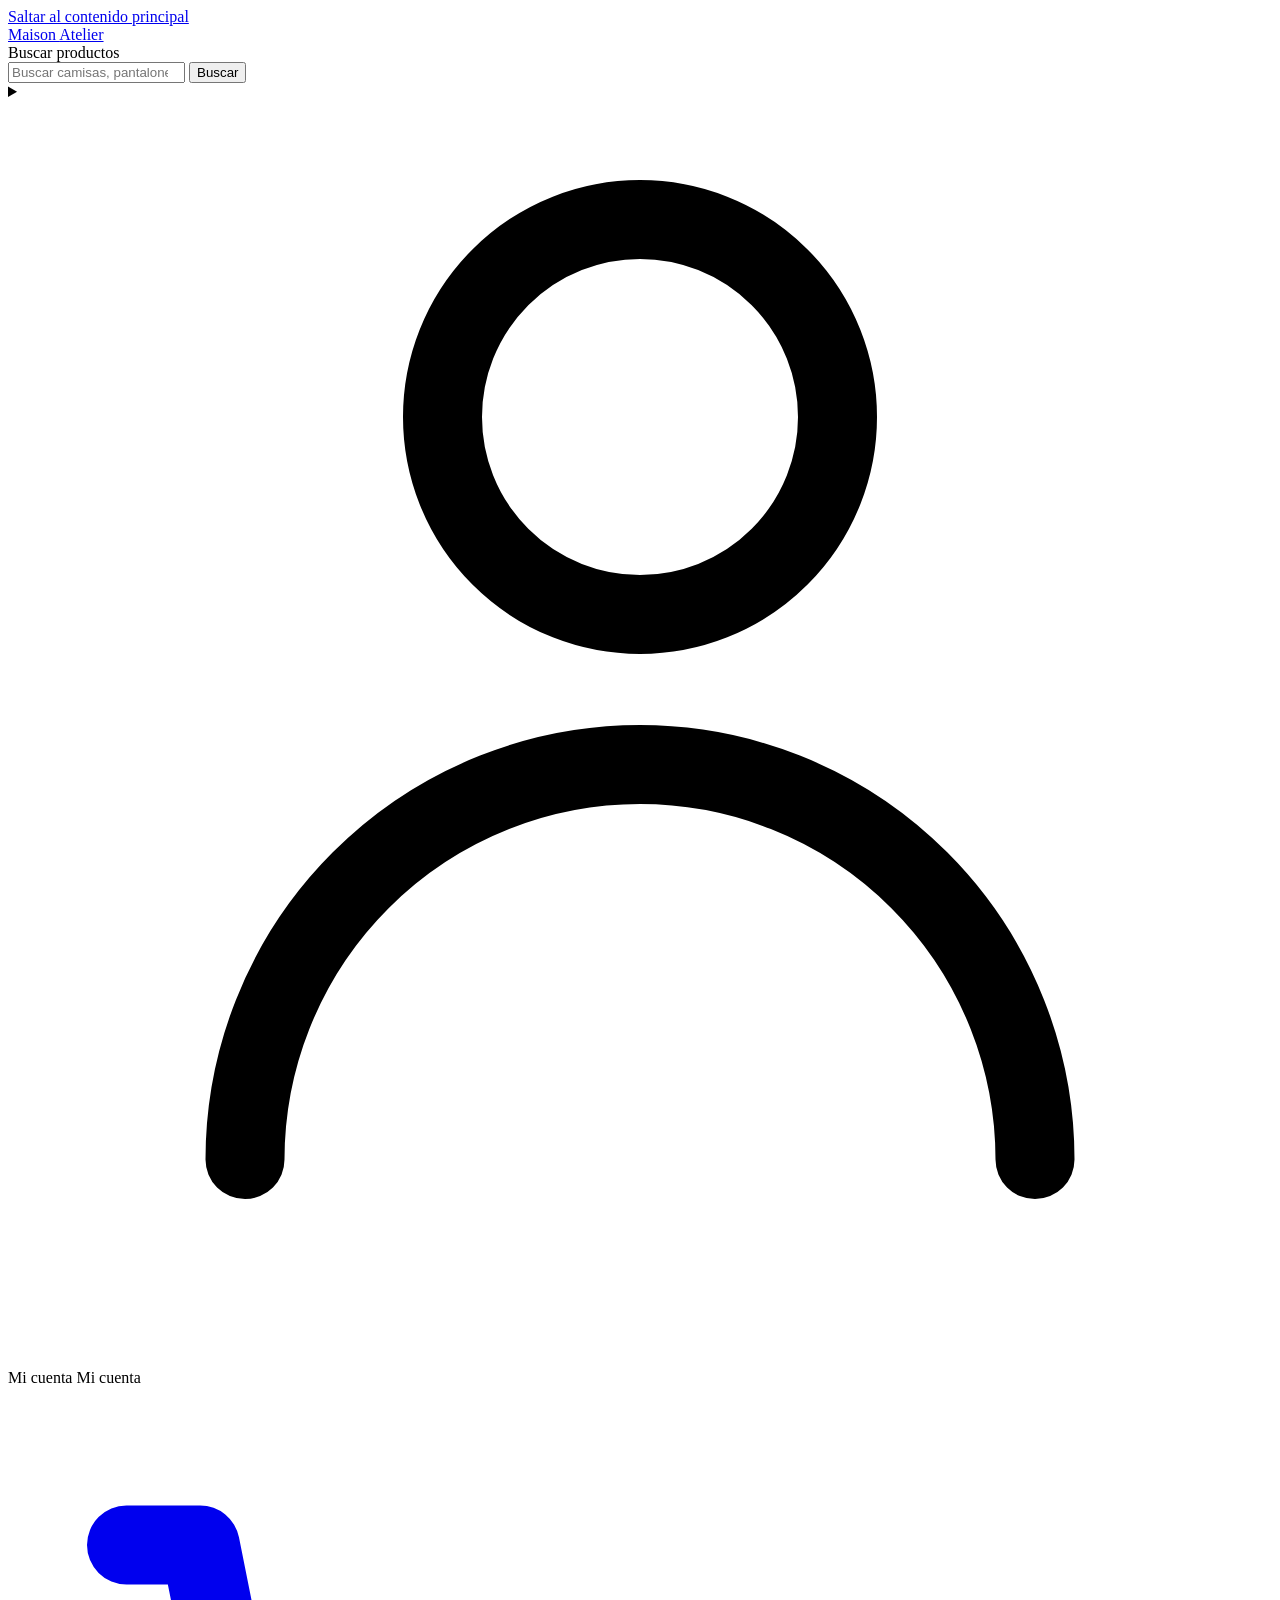
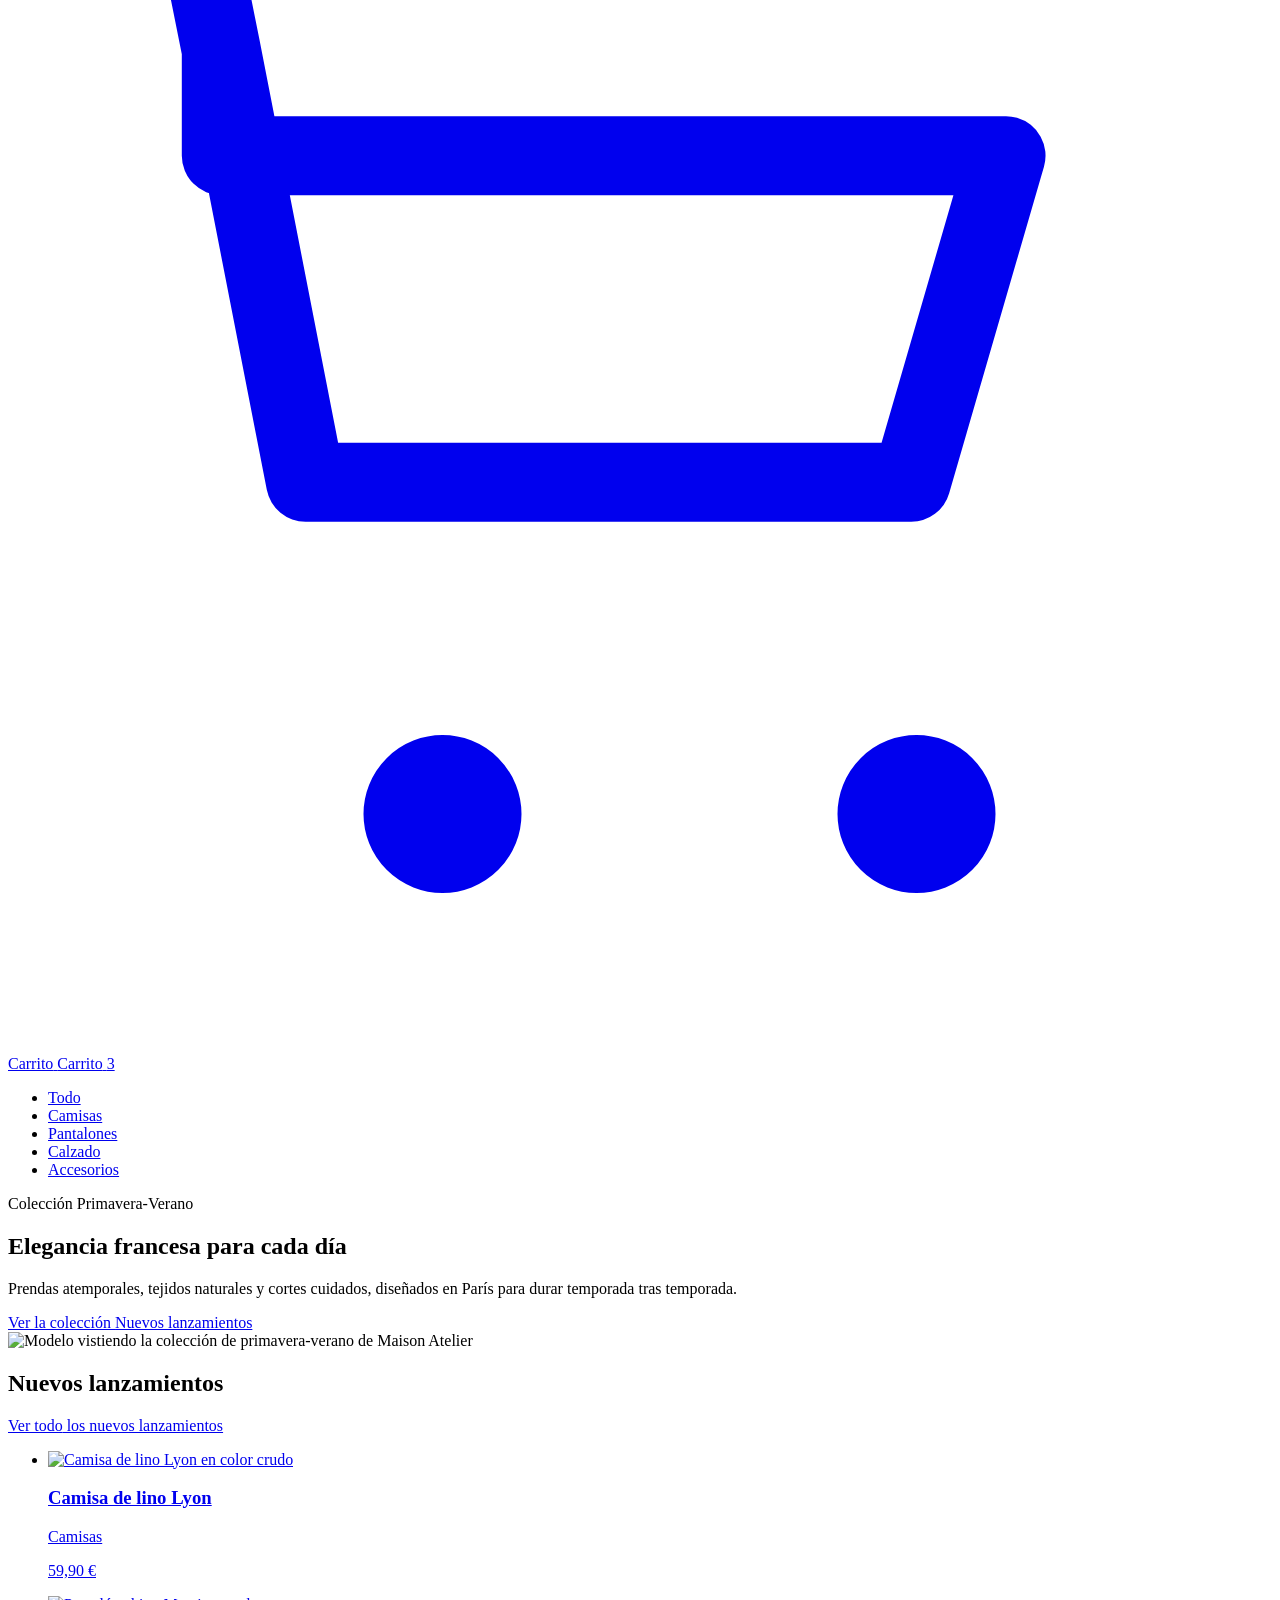
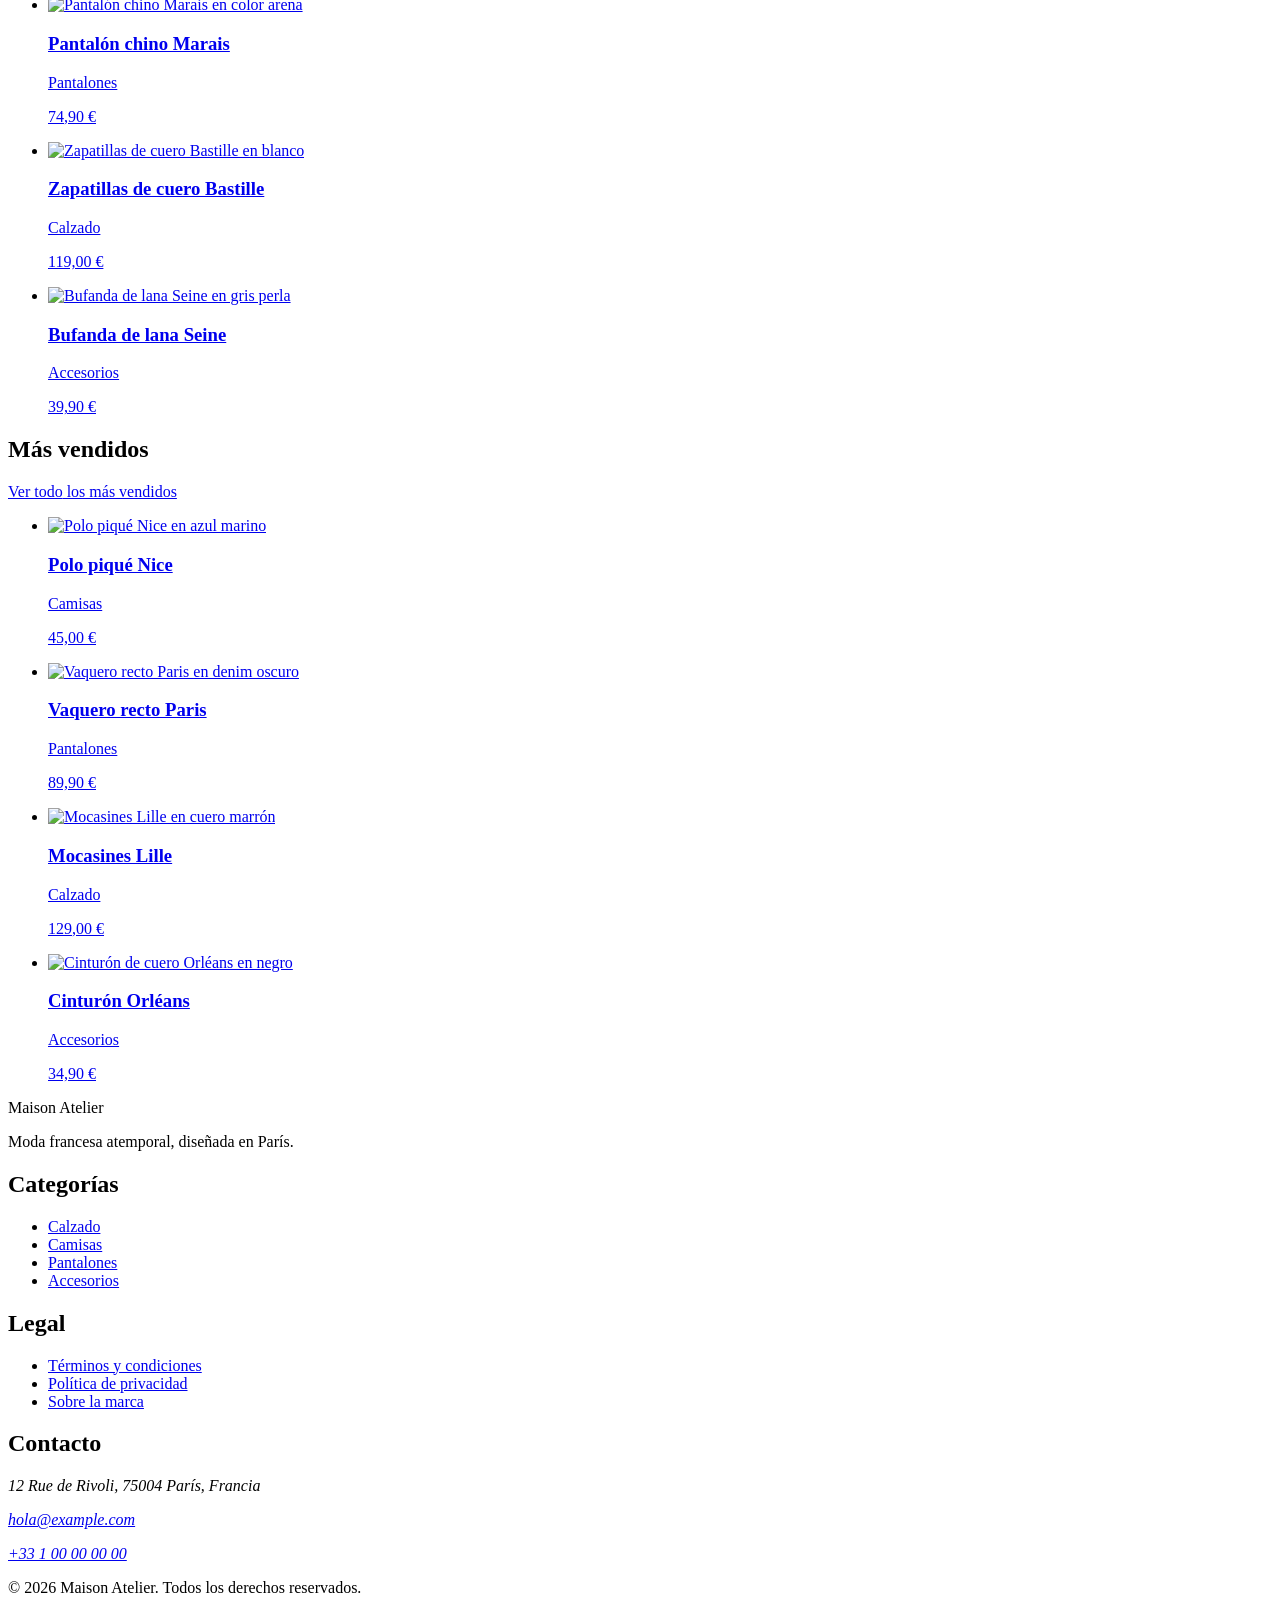
==== index.html @ b7acdce3 "Crear primera versión de la tienda online con ayuda del agente" ====
<!DOCTYPE html>
<html lang="es">
<head>
  <meta charset="UTF-8">
  <meta name="viewport" content="width=device-width, initial-scale=1">
  <title>Maison Atelier | Moda francesa online: camisas, pantalones, calzado y accesorios</title>
  <meta name="description" content="Descubre la nueva colección de Maison Atelier, moda francesa atemporal. Camisas, pantalones, calzado y accesorios con envío a toda Europa.">
  <meta name="theme-color" content="#1c1917">
  <link rel="canonical" href="https://www.example.com/">

  <meta property="og:type" content="website">
  <meta property="og:site_name" content="Maison Atelier">
  <meta property="og:title" content="Maison Atelier | Moda francesa online">
  <meta property="og:description" content="Nueva colección de moda francesa atemporal. Camisas, pantalones, calzado y accesorios.">
  <meta property="og:url" content="https://www.example.com/">
  <meta property="og:image" content="https://picsum.photos/seed/maison-hero/1200/630">
  <meta name="twitter:card" content="summary_large_image">

  <script src="https://cdn.jsdelivr.net/npm/@tailwindcss/browser@4"></script>
  <link rel="stylesheet" href="styles.css">

  <script type="application/ld+json">
  {
    "@context": "https://schema.org",
    "@graph": [
      {
        "@type": "Organization",
        "@id": "https://www.example.com/#organization",
        "name": "Maison Atelier",
        "url": "https://www.example.com/",
        "logo": "https://www.example.com/logo.png",
        "address": { "@type": "PostalAddress", "addressLocality": "París", "addressCountry": "FR" },
        "contactPoint": { "@type": "ContactPoint", "contactType": "customer service", "email": "hola@example.com", "availableLanguage": ["es", "fr", "en"] }
      },
      {
        "@type": "WebSite",
        "@id": "https://www.example.com/#website",
        "url": "https://www.example.com/",
        "name": "Maison Atelier",
        "inLanguage": "es",
        "publisher": { "@id": "https://www.example.com/#organization" },
        "potentialAction": {
          "@type": "SearchAction",
          "target": "https://www.example.com/catalogo.html?q={search_term_string}",
          "query-input": "required name=search_term_string"
        }
      },
      {
        "@type": "ItemList",
        "name": "Nuevos lanzamientos",
        "itemListElement": [
          { "@type": "ListItem", "position": 1, "url": "https://www.example.com/producto.html", "name": "Camisa de lino Lyon" },
          { "@type": "ListItem", "position": 2, "url": "https://www.example.com/producto.html", "name": "Pantalón chino Marais" },
          { "@type": "ListItem", "position": 3, "url": "https://www.example.com/producto.html", "name": "Zapatillas de cuero Bastille" },
          { "@type": "ListItem", "position": 4, "url": "https://www.example.com/producto.html", "name": "Bufanda de lana Seine" }
        ]
      }
    ]
  }
  </script>
</head>

<body class="bg-stone-50 text-stone-900 antialiased">
  <a href="#contenido" class="sr-only focus:not-sr-only focus:fixed focus:left-4 focus:top-4 focus:z-50 focus:rounded-md focus:bg-stone-900 focus:px-4 focus:py-2 focus:text-white">
    Saltar al contenido principal
  </a>

  <!-- Navbar (reutilizable en todas las vistas) -->
  <header class="sticky top-0 z-40 border-b border-stone-200 bg-white/95 backdrop-blur">
    <div class="mx-auto flex max-w-7xl flex-wrap items-center gap-x-4 gap-y-3 px-4 py-3 sm:px-6 lg:px-8">
      <a href="index.html" class="text-xl font-semibold tracking-tight focus-visible:outline-2 focus-visible:outline-offset-4 focus-visible:outline-stone-900" aria-label="Maison Atelier, ir al inicio">
        Maison <span class="font-light">Atelier</span>
      </a>

      <form action="catalogo.html" method="get" role="search" class="order-last w-full md:order-none md:mx-6 md:flex-1">
        <label for="buscar" class="sr-only">Buscar productos</label>
        <div class="flex items-center rounded-full border border-stone-300 bg-white focus-within:border-stone-900 focus-within:ring-2 focus-within:ring-stone-900/20">
          <input id="buscar" name="q" type="search" placeholder="Buscar camisas, pantalones, calzado…" autocomplete="off"
            class="w-full rounded-full bg-transparent px-4 py-2 text-sm placeholder:text-stone-500 focus:outline-none">
          <button type="submit" class="mr-1 rounded-full bg-stone-900 px-4 py-1.5 text-sm font-medium text-white hover:bg-stone-700 focus-visible:outline-2 focus-visible:outline-offset-2 focus-visible:outline-stone-900">
            Buscar
          </button>
        </div>
      </form>

      <nav aria-label="Cuenta y carrito" class="ml-auto flex items-center gap-2 md:ml-0">
        <details class="relative">
          <summary class="flex min-h-11 cursor-pointer list-none items-center gap-2 rounded-md px-3 text-sm font-medium hover:bg-stone-100 focus-visible:outline-2 focus-visible:outline-stone-900 [&::-webkit-details-marker]:hidden">
            <svg aria-hidden="true" class="size-5" fill="none" stroke="currentColor" stroke-width="1.5" viewBox="0 0 24 24"><path stroke-linecap="round" stroke-linejoin="round" d="M15.75 6a3.75 3.75 0 1 1-7.5 0 3.75 3.75 0 0 1 7.5 0ZM4.5 20.1a7.5 7.5 0 0 1 15 0"/></svg>
            <span class="hidden sm:inline">Mi cuenta</span>
            <span class="sr-only sm:hidden">Mi cuenta</span>
          </summary>
          <ul class="absolute right-0 mt-2 w-48 rounded-md border border-stone-200 bg-white py-1 shadow-lg">
            <li><a href="#" class="block px-4 py-2 text-sm hover:bg-stone-100">Iniciar sesión</a></li>
            <li><a href="#" class="block px-4 py-2 text-sm hover:bg-stone-100">Crear cuenta</a></li>
            <li><a href="#" class="block px-4 py-2 text-sm hover:bg-stone-100">Mis pedidos</a></li>
          </ul>
        </details>

        <a href="carrito.html" class="relative flex min-h-11 items-center gap-2 rounded-md px-3 text-sm font-medium hover:bg-stone-100 focus-visible:outline-2 focus-visible:outline-stone-900">
          <svg aria-hidden="true" class="size-5" fill="none" stroke="currentColor" stroke-width="1.5" viewBox="0 0 24 24"><path stroke-linecap="round" stroke-linejoin="round" d="M2.25 3h1.4l.4 2m0 0 1.6 8.2h11.5l1.8-6.2H4.05ZM9 19.5a.75.75 0 1 1-1.5 0 .75.75 0 0 1 1.5 0Zm9 0a.75.75 0 1 1-1.5 0 .75.75 0 0 1 1.5 0Z"/></svg>
          <span class="hidden sm:inline">Carrito</span>
          <span class="sr-only sm:hidden">Carrito</span>
          <span class="rounded-full bg-stone-900 px-2 py-0.5 text-xs text-white" aria-label="3 productos en el carrito">3</span>
        </a>
      </nav>
    </div>

    <nav aria-label="Categorías principales" class="border-t border-stone-100">
      <ul class="mx-auto flex max-w-7xl gap-1 overflow-x-auto px-4 text-sm sm:px-6 lg:px-8">
        <li><a href="catalogo.html" class="inline-flex min-h-11 items-center whitespace-nowrap px-3 hover:text-stone-600 focus-visible:outline-2 focus-visible:outline-stone-900">Todo</a></li>
        <li><a href="catalogo.html?categoria=camisas" class="inline-flex min-h-11 items-center whitespace-nowrap px-3 hover:text-stone-600 focus-visible:outline-2 focus-visible:outline-stone-900">Camisas</a></li>
        <li><a href="catalogo.html?categoria=pantalones" class="inline-flex min-h-11 items-center whitespace-nowrap px-3 hover:text-stone-600 focus-visible:outline-2 focus-visible:outline-stone-900">Pantalones</a></li>
        <li><a href="catalogo.html?categoria=calzado" class="inline-flex min-h-11 items-center whitespace-nowrap px-3 hover:text-stone-600 focus-visible:outline-2 focus-visible:outline-stone-900">Calzado</a></li>
        <li><a href="catalogo.html?categoria=accesorios" class="inline-flex min-h-11 items-center whitespace-nowrap px-3 hover:text-stone-600 focus-visible:outline-2 focus-visible:outline-stone-900">Accesorios</a></li>
      </ul>
    </nav>
  </header>

  <main id="contenido">
    <!-- Hero -->
    <section aria-labelledby="hero-titulo" class="bg-stone-900 text-white">
      <div class="mx-auto grid max-w-7xl items-center gap-8 px-4 py-12 sm:px-6 md:grid-cols-2 md:py-20 lg:px-8">
        <div>
          <p class="text-sm font-medium uppercase tracking-widest text-amber-300">Colección Primavera-Verano</p>
          <h1 id="hero-titulo" class="mt-3 text-4xl font-semibold leading-tight tracking-tight sm:text-5xl">
            Elegancia francesa para cada día
          </h1>
          <p class="mt-4 max-w-prose text-base text-stone-300 sm:text-lg">
            Prendas atemporales, tejidos naturales y cortes cuidados, diseñados en París para durar temporada tras temporada.
          </p>
          <div class="mt-8 flex flex-wrap gap-3">
            <a href="catalogo.html" class="inline-flex min-h-11 items-center rounded-full bg-white px-6 text-sm font-semibold text-stone-900 hover:bg-stone-200 focus-visible:outline-2 focus-visible:outline-offset-2 focus-visible:outline-white">
              Ver la colección
            </a>
            <a href="#nuevos" class="inline-flex min-h-11 items-center rounded-full border border-stone-500 px-6 text-sm font-semibold hover:bg-stone-800 focus-visible:outline-2 focus-visible:outline-offset-2 focus-visible:outline-white">
              Nuevos lanzamientos
            </a>
          </div>
        </div>
        <img src="https://picsum.photos/seed/maison-hero/800/600" width="800" height="600"
          alt="Modelo vistiendo la colección de primavera-verano de Maison Atelier"
          class="aspect-4/3 w-full rounded-2xl object-cover">
      </div>
    </section>

    <!-- Nuevos lanzamientos -->
    <section id="nuevos" aria-labelledby="nuevos-titulo" class="mx-auto max-w-7xl px-4 py-12 sm:px-6 lg:px-8">
      <div class="flex items-end justify-between gap-4">
        <h2 id="nuevos-titulo" class="text-2xl font-semibold tracking-tight sm:text-3xl">Nuevos lanzamientos</h2>
        <a href="catalogo.html" class="text-sm font-medium underline underline-offset-4 hover:text-stone-600">Ver todo<span class="sr-only"> los nuevos lanzamientos</span></a>
      </div>

      <ul class="mt-6 grid grid-cols-2 gap-4 sm:gap-6 lg:grid-cols-4">
        <li>
          <article class="group">
            <a href="producto.html" class="block rounded-lg focus-visible:outline-2 focus-visible:outline-offset-4 focus-visible:outline-stone-900">
              <img src="https://picsum.photos/seed/camisa-lyon/400/500" width="400" height="500" loading="lazy" alt="Camisa de lino Lyon en color crudo" class="aspect-4/5 w-full rounded-lg object-cover transition group-hover:opacity-90">
              <h3 class="mt-3 text-sm font-medium sm:text-base">Camisa de lino Lyon</h3>
              <p class="text-sm text-stone-600">Camisas</p>
              <p class="mt-1 font-semibold">59,90&nbsp;€</p>
            </a>
          </article>
        </li>
        <li>
          <article class="group">
            <a href="producto.html" class="block rounded-lg focus-visible:outline-2 focus-visible:outline-offset-4 focus-visible:outline-stone-900">
              <img src="https://picsum.photos/seed/chino-marais/400/500" width="400" height="500" loading="lazy" alt="Pantalón chino Marais en color arena" class="aspect-4/5 w-full rounded-lg object-cover transition group-hover:opacity-90">
              <h3 class="mt-3 text-sm font-medium sm:text-base">Pantalón chino Marais</h3>
              <p class="text-sm text-stone-600">Pantalones</p>
              <p class="mt-1 font-semibold">74,90&nbsp;€</p>
            </a>
          </article>
        </li>
        <li>
          <article class="group">
            <a href="producto.html" class="block rounded-lg focus-visible:outline-2 focus-visible:outline-offset-4 focus-visible:outline-stone-900">
              <img src="https://picsum.photos/seed/zapatilla-bastille/400/500" width="400" height="500" loading="lazy" alt="Zapatillas de cuero Bastille en blanco" class="aspect-4/5 w-full rounded-lg object-cover transition group-hover:opacity-90">
              <h3 class="mt-3 text-sm font-medium sm:text-base">Zapatillas de cuero Bastille</h3>
              <p class="text-sm text-stone-600">Calzado</p>
              <p class="mt-1 font-semibold">119,00&nbsp;€</p>
            </a>
          </article>
        </li>
        <li>
          <article class="group">
            <a href="producto.html" class="block rounded-lg focus-visible:outline-2 focus-visible:outline-offset-4 focus-visible:outline-stone-900">
              <img src="https://picsum.photos/seed/bufanda-seine/400/500" width="400" height="500" loading="lazy" alt="Bufanda de lana Seine en gris perla" class="aspect-4/5 w-full rounded-lg object-cover transition group-hover:opacity-90">
              <h3 class="mt-3 text-sm font-medium sm:text-base">Bufanda de lana Seine</h3>
              <p class="text-sm text-stone-600">Accesorios</p>
              <p class="mt-1 font-semibold">39,90&nbsp;€</p>
            </a>
          </article>
        </li>
      </ul>
    </section>

    <!-- Más vendidos -->
    <section aria-labelledby="vendidos-titulo" class="bg-white">
      <div class="mx-auto max-w-7xl px-4 py-12 sm:px-6 lg:px-8">
        <div class="flex items-end justify-between gap-4">
          <h2 id="vendidos-titulo" class="text-2xl font-semibold tracking-tight sm:text-3xl">Más vendidos</h2>
          <a href="catalogo.html" class="text-sm font-medium underline underline-offset-4 hover:text-stone-600">Ver todo<span class="sr-only"> los más vendidos</span></a>
        </div>

        <ul class="mt-6 grid grid-cols-2 gap-4 sm:gap-6 lg:grid-cols-4">
          <li>
            <article class="group">
              <a href="producto.html" class="block rounded-lg focus-visible:outline-2 focus-visible:outline-offset-4 focus-visible:outline-stone-900">
                <img src="https://picsum.photos/seed/polo-nice/400/500" width="400" height="500" loading="lazy" alt="Polo piqué Nice en azul marino" class="aspect-4/5 w-full rounded-lg object-cover transition group-hover:opacity-90">
                <h3 class="mt-3 text-sm font-medium sm:text-base">Polo piqué Nice</h3>
                <p class="text-sm text-stone-600">Camisas</p>
                <p class="mt-1 font-semibold">45,00&nbsp;€</p>
              </a>
            </article>
          </li>
          <li>
            <article class="group">
              <a href="producto.html" class="block rounded-lg focus-visible:outline-2 focus-visible:outline-offset-4 focus-visible:outline-stone-900">
                <img src="https://picsum.photos/seed/vaquero-paris/400/500" width="400" height="500" loading="lazy" alt="Vaquero recto Paris en denim oscuro" class="aspect-4/5 w-full rounded-lg object-cover transition group-hover:opacity-90">
                <h3 class="mt-3 text-sm font-medium sm:text-base">Vaquero recto Paris</h3>
                <p class="text-sm text-stone-600">Pantalones</p>
                <p class="mt-1 font-semibold">89,90&nbsp;€</p>
              </a>
            </article>
          </li>
          <li>
            <article class="group">
              <a href="producto.html" class="block rounded-lg focus-visible:outline-2 focus-visible:outline-offset-4 focus-visible:outline-stone-900">
                <img src="https://picsum.photos/seed/mocasin-lille/400/500" width="400" height="500" loading="lazy" alt="Mocasines Lille en cuero marrón" class="aspect-4/5 w-full rounded-lg object-cover transition group-hover:opacity-90">
                <h3 class="mt-3 text-sm font-medium sm:text-base">Mocasines Lille</h3>
                <p class="text-sm text-stone-600">Calzado</p>
                <p class="mt-1 font-semibold">129,00&nbsp;€</p>
              </a>
            </article>
          </li>
          <li>
            <article class="group">
              <a href="producto.html" class="block rounded-lg focus-visible:outline-2 focus-visible:outline-offset-4 focus-visible:outline-stone-900">
                <img src="https://picsum.photos/seed/cinturon-orleans/400/500" width="400" height="500" loading="lazy" alt="Cinturón de cuero Orléans en negro" class="aspect-4/5 w-full rounded-lg object-cover transition group-hover:opacity-90">
                <h3 class="mt-3 text-sm font-medium sm:text-base">Cinturón Orléans</h3>
                <p class="text-sm text-stone-600">Accesorios</p>
                <p class="mt-1 font-semibold">34,90&nbsp;€</p>
              </a>
            </article>
          </li>
        </ul>
      </div>
    </section>
  </main>

  <!-- Footer (reutilizable en todas las vistas) -->
  <footer class="bg-stone-900 text-stone-300">
    <div class="mx-auto grid max-w-7xl gap-8 px-4 py-12 sm:grid-cols-2 sm:px-6 lg:grid-cols-4 lg:px-8">
      <div>
        <p class="text-lg font-semibold text-white">Maison <span class="font-light">Atelier</span></p>
        <p class="mt-3 text-sm">Moda francesa atemporal, diseñada en París.</p>
      </div>

      <nav aria-labelledby="footer-categorias">
        <h2 id="footer-categorias" class="text-sm font-semibold uppercase tracking-wider text-white">Categorías</h2>
        <ul class="mt-3 space-y-1 text-sm">
          <li><a href="catalogo.html?categoria=calzado" class="inline-block py-1 hover:text-white hover:underline">Calzado</a></li>
          <li><a href="catalogo.html?categoria=camisas" class="inline-block py-1 hover:text-white hover:underline">Camisas</a></li>
          <li><a href="catalogo.html?categoria=pantalones" class="inline-block py-1 hover:text-white hover:underline">Pantalones</a></li>
          <li><a href="catalogo.html?categoria=accesorios" class="inline-block py-1 hover:text-white hover:underline">Accesorios</a></li>
        </ul>
      </nav>

      <nav aria-labelledby="footer-legal">
        <h2 id="footer-legal" class="text-sm font-semibold uppercase tracking-wider text-white">Legal</h2>
        <ul class="mt-3 space-y-1 text-sm">
          <li><a href="#" class="inline-block py-1 hover:text-white hover:underline">Términos y condiciones</a></li>
          <li><a href="#" class="inline-block py-1 hover:text-white hover:underline">Política de privacidad</a></li>
          <li><a href="#" class="inline-block py-1 hover:text-white hover:underline">Sobre la marca</a></li>
        </ul>
      </nav>

      <section aria-labelledby="footer-contacto">
        <h2 id="footer-contacto" class="text-sm font-semibold uppercase tracking-wider text-white">Contacto</h2>
        <address class="mt-3 space-y-1 text-sm not-italic">
          <p>12 Rue de Rivoli, 75004 París, Francia</p>
          <p><a href="mailto:hola@example.com" class="hover:text-white hover:underline">hola@example.com</a></p>
          <p><a href="tel:+33100000000" class="hover:text-white hover:underline">+33 1 00 00 00 00</a></p>
        </address>
      </section>
    </div>
    <div class="border-t border-stone-800 py-4 text-center text-xs">
      <p>&copy; 2026 Maison Atelier. Todos los derechos reservados.</p>
    </div>
  </footer>
</body>
</html>
---- styles.css ----
html { scroll-behavior: smooth; }

@media (prefers-reduced-motion: reduce) {
  html { scroll-behavior: auto; }
  * { transition: none !important; }
}
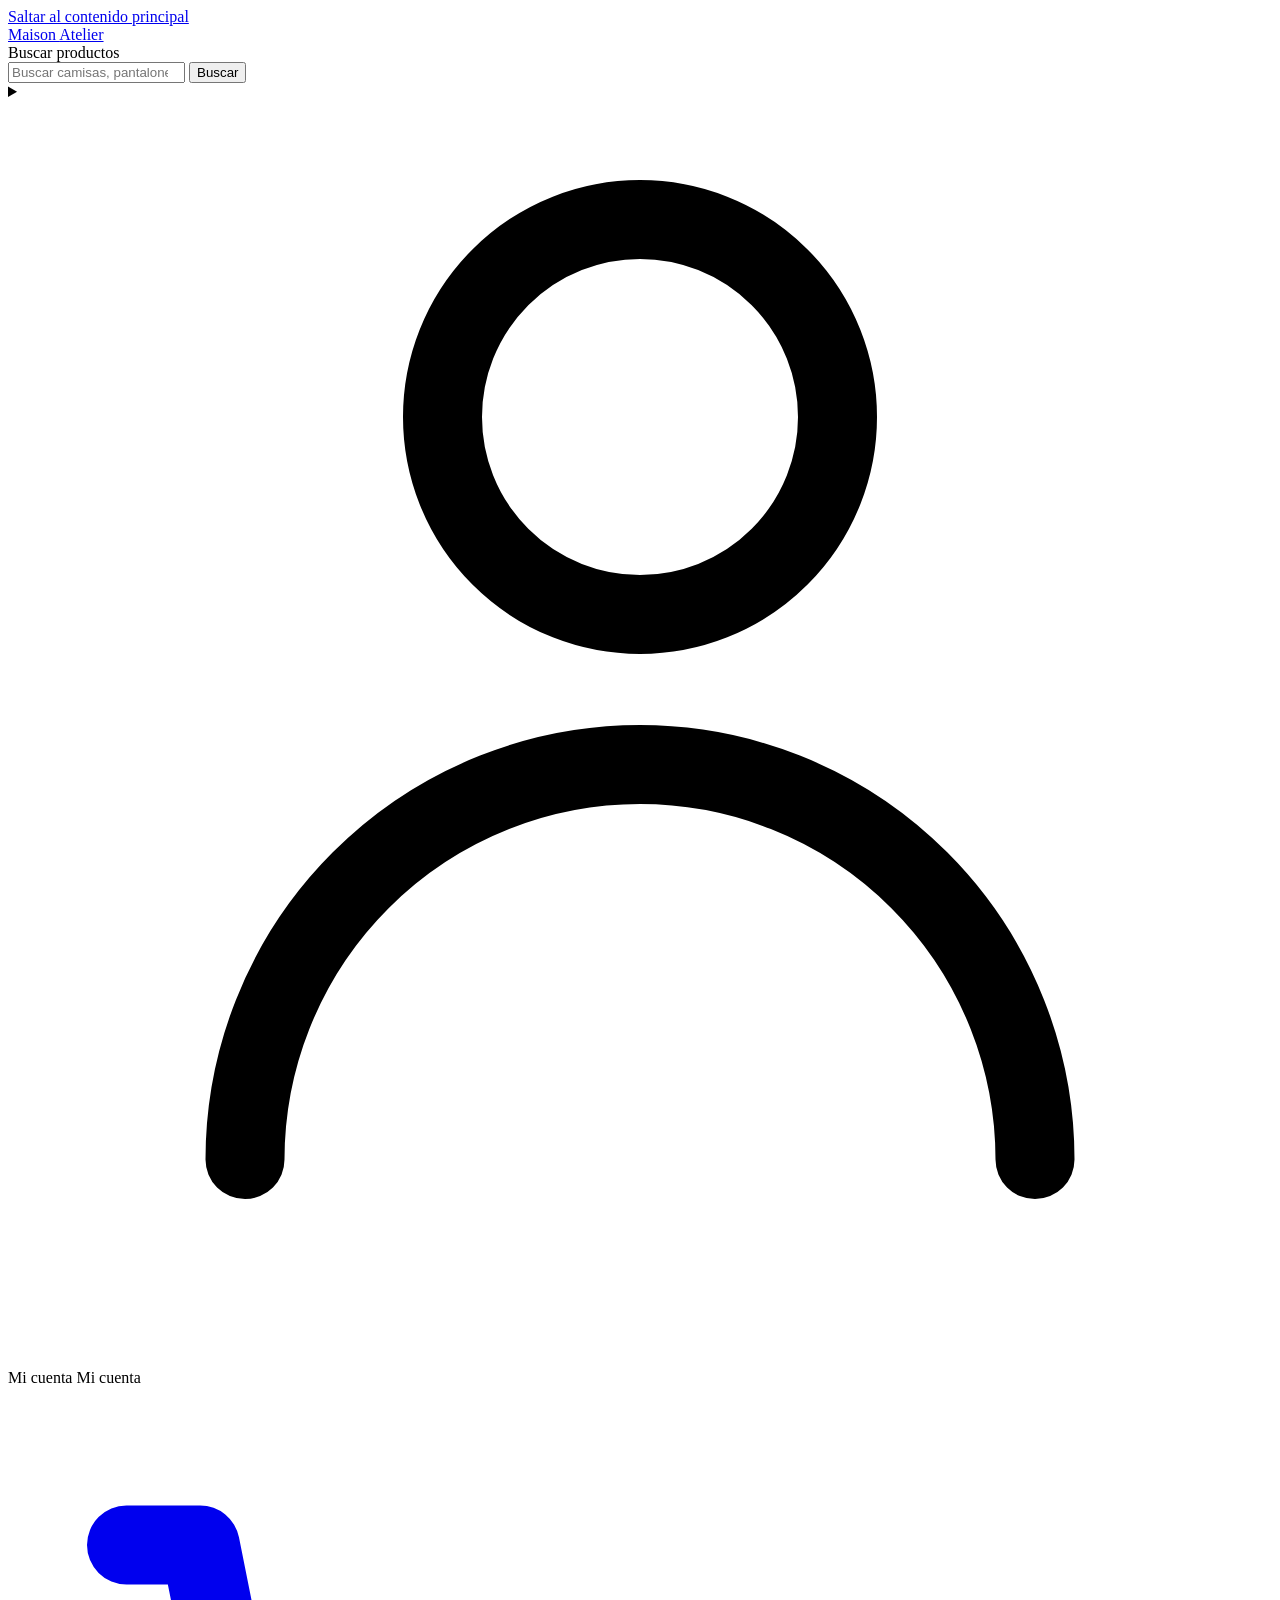
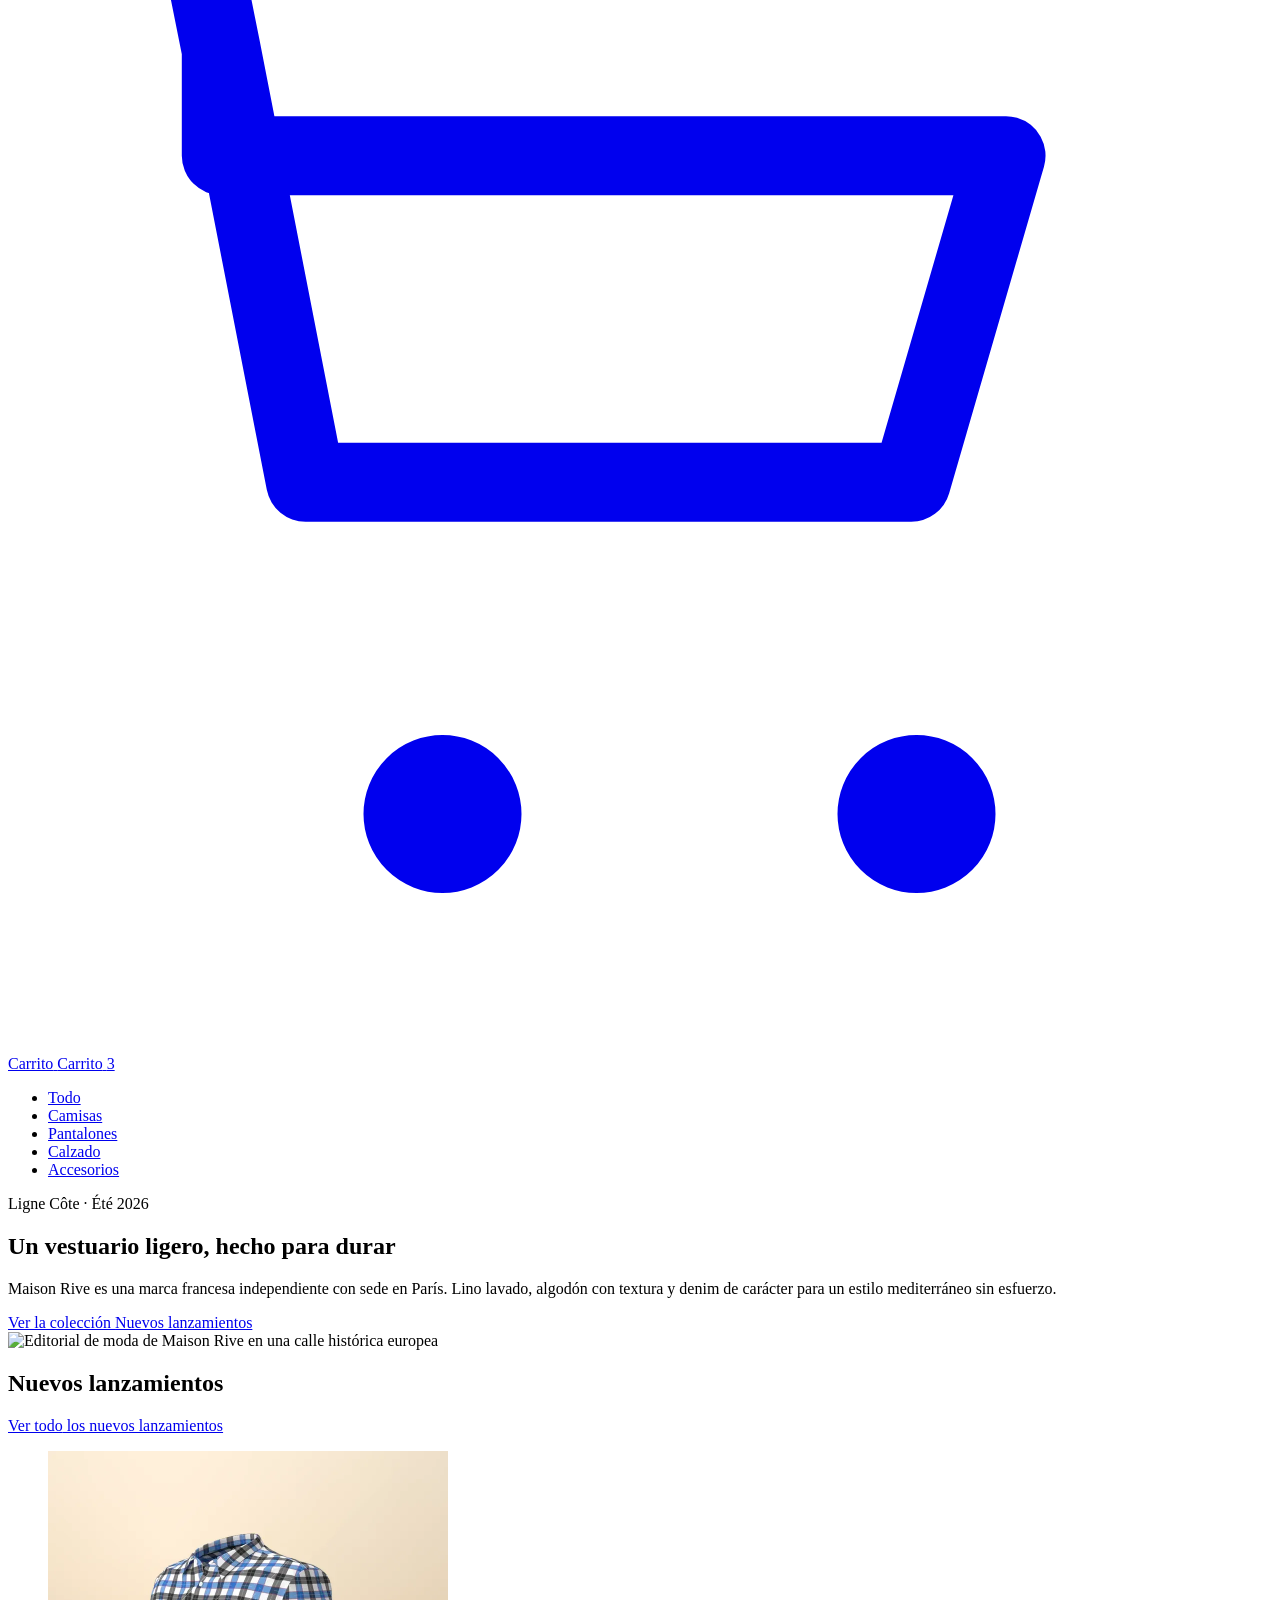
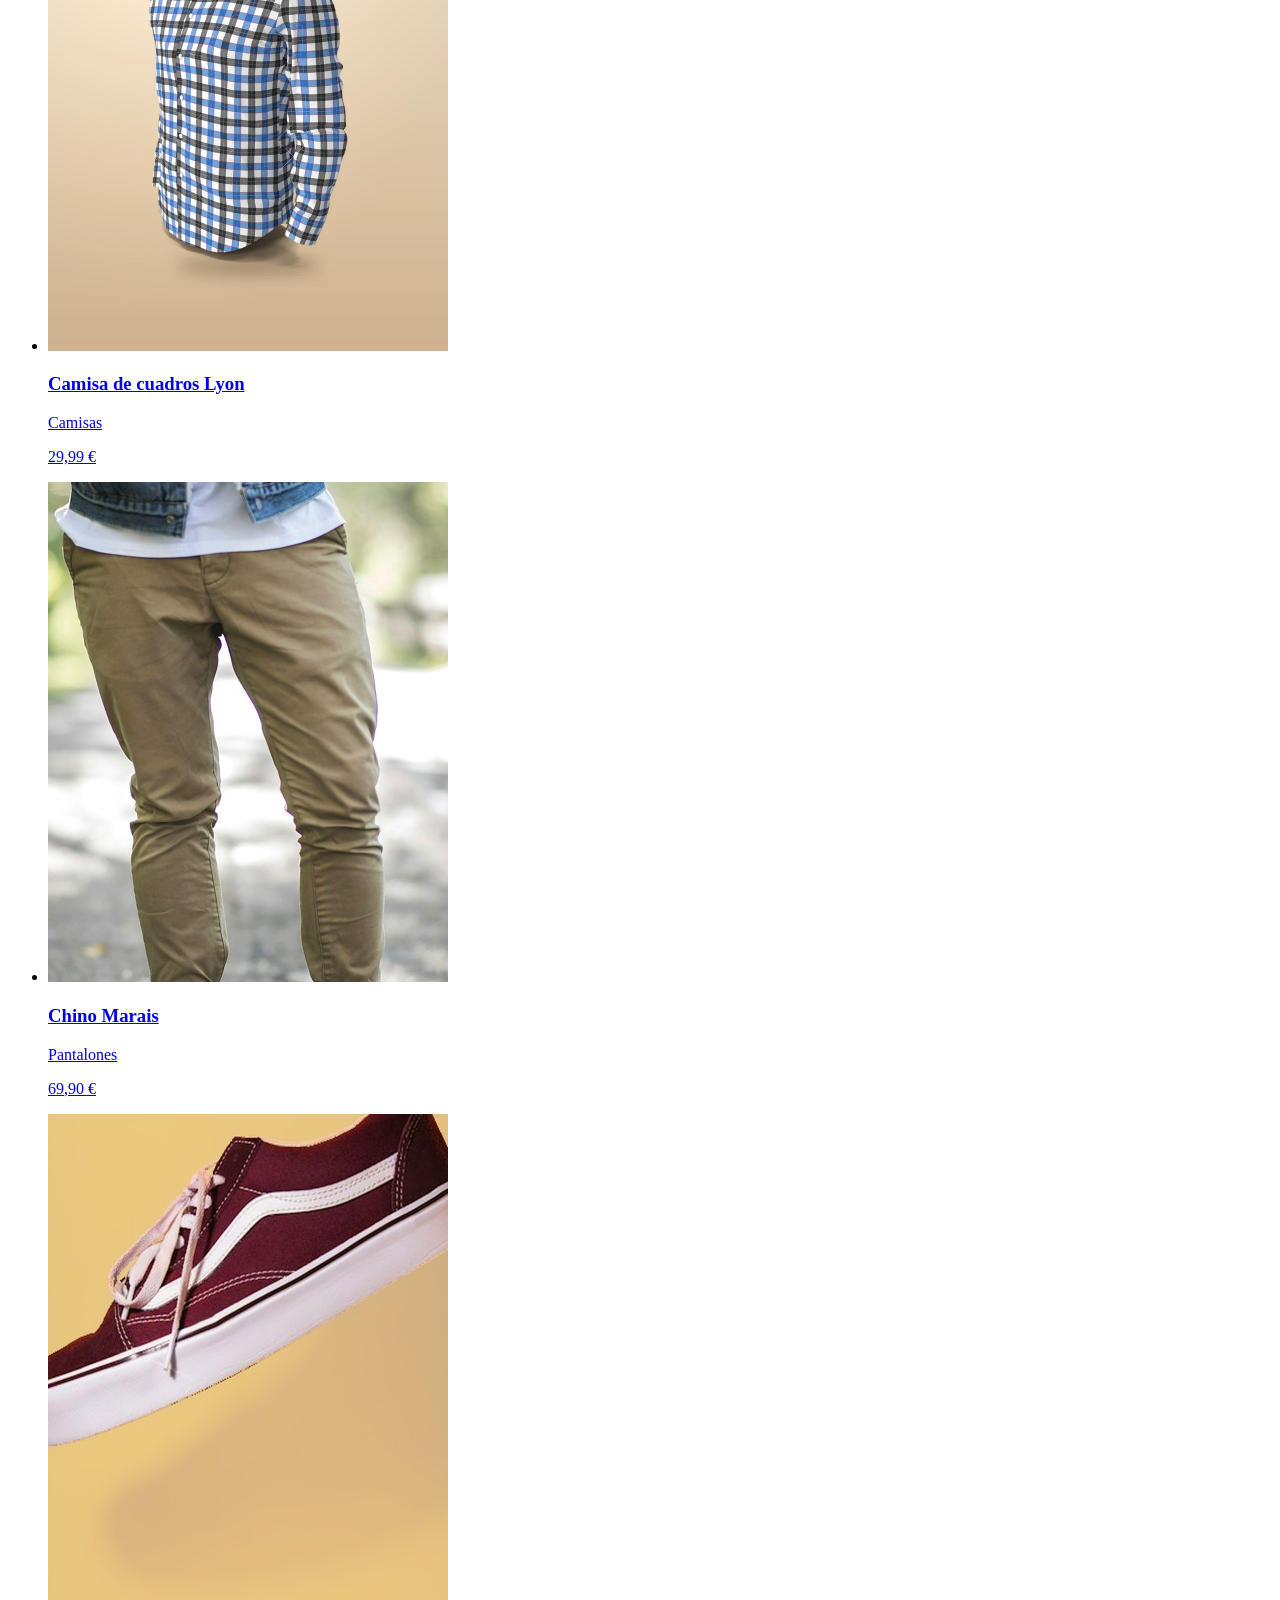
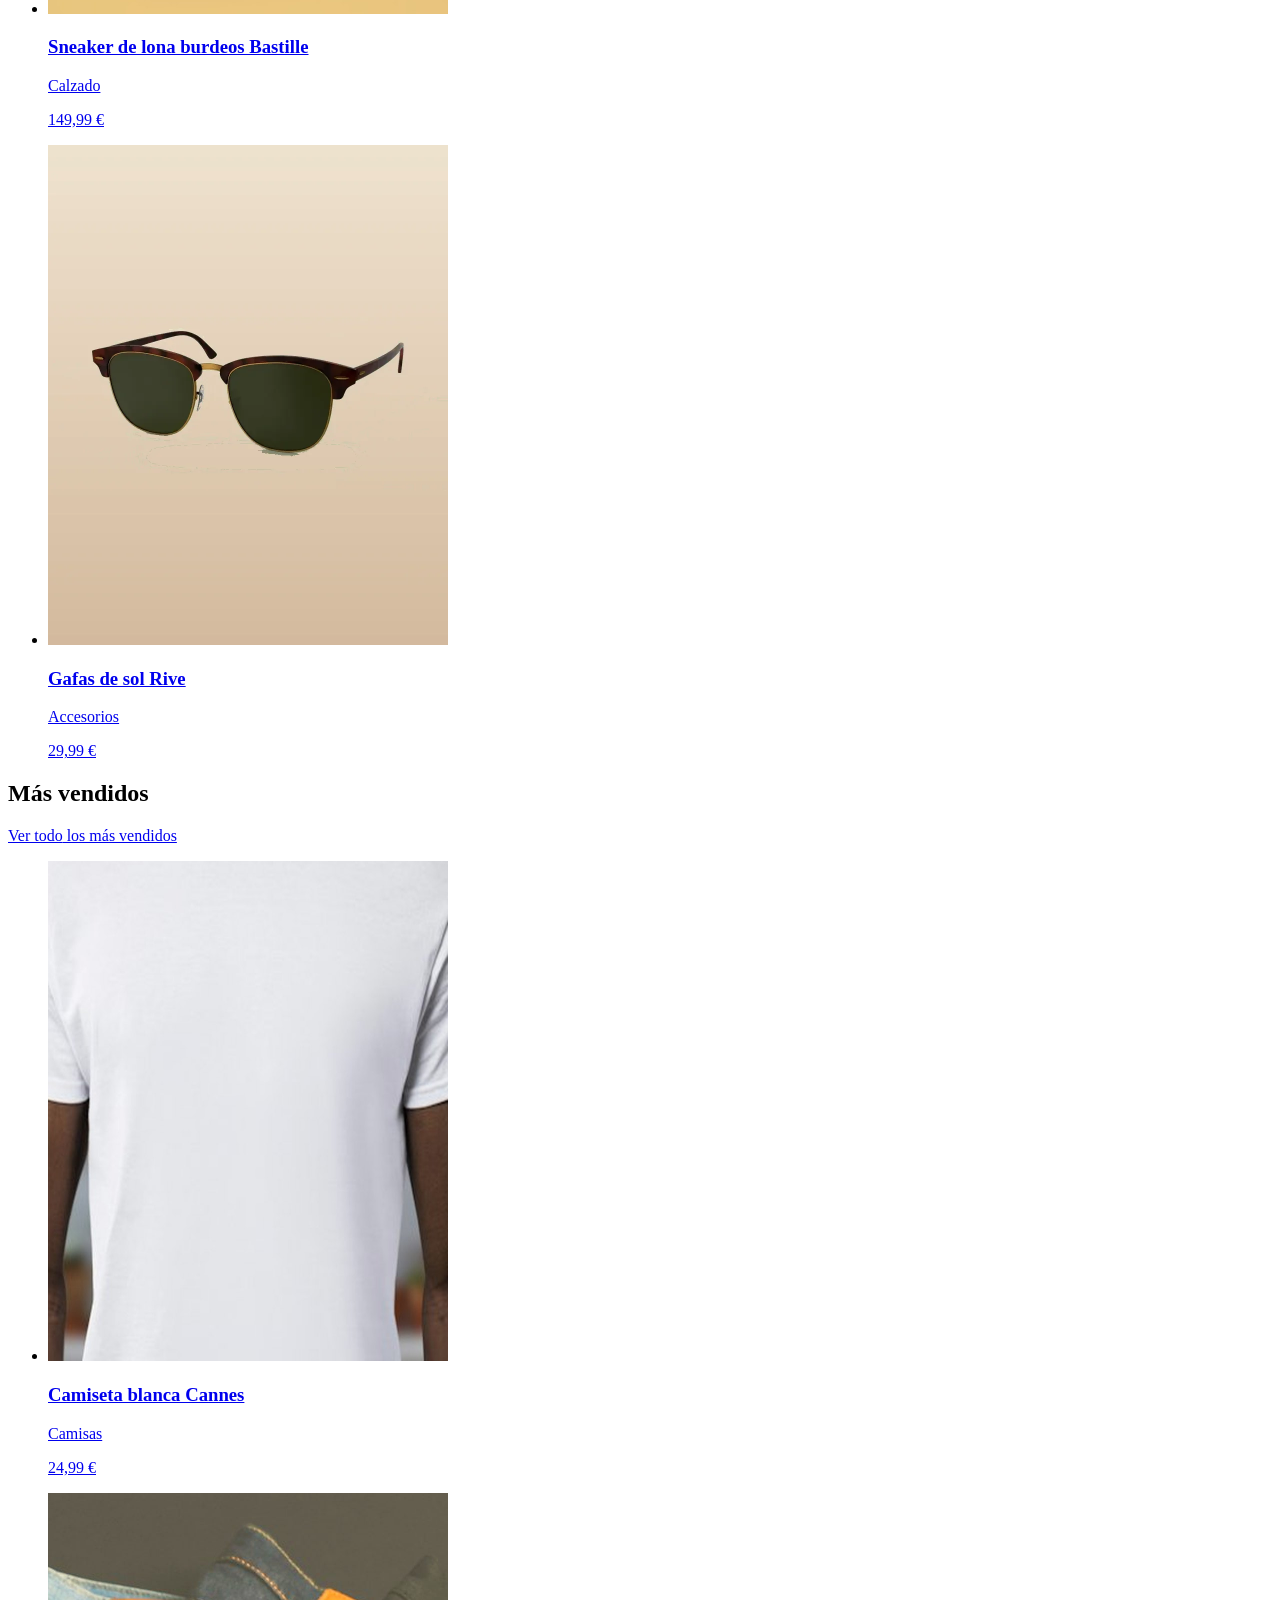
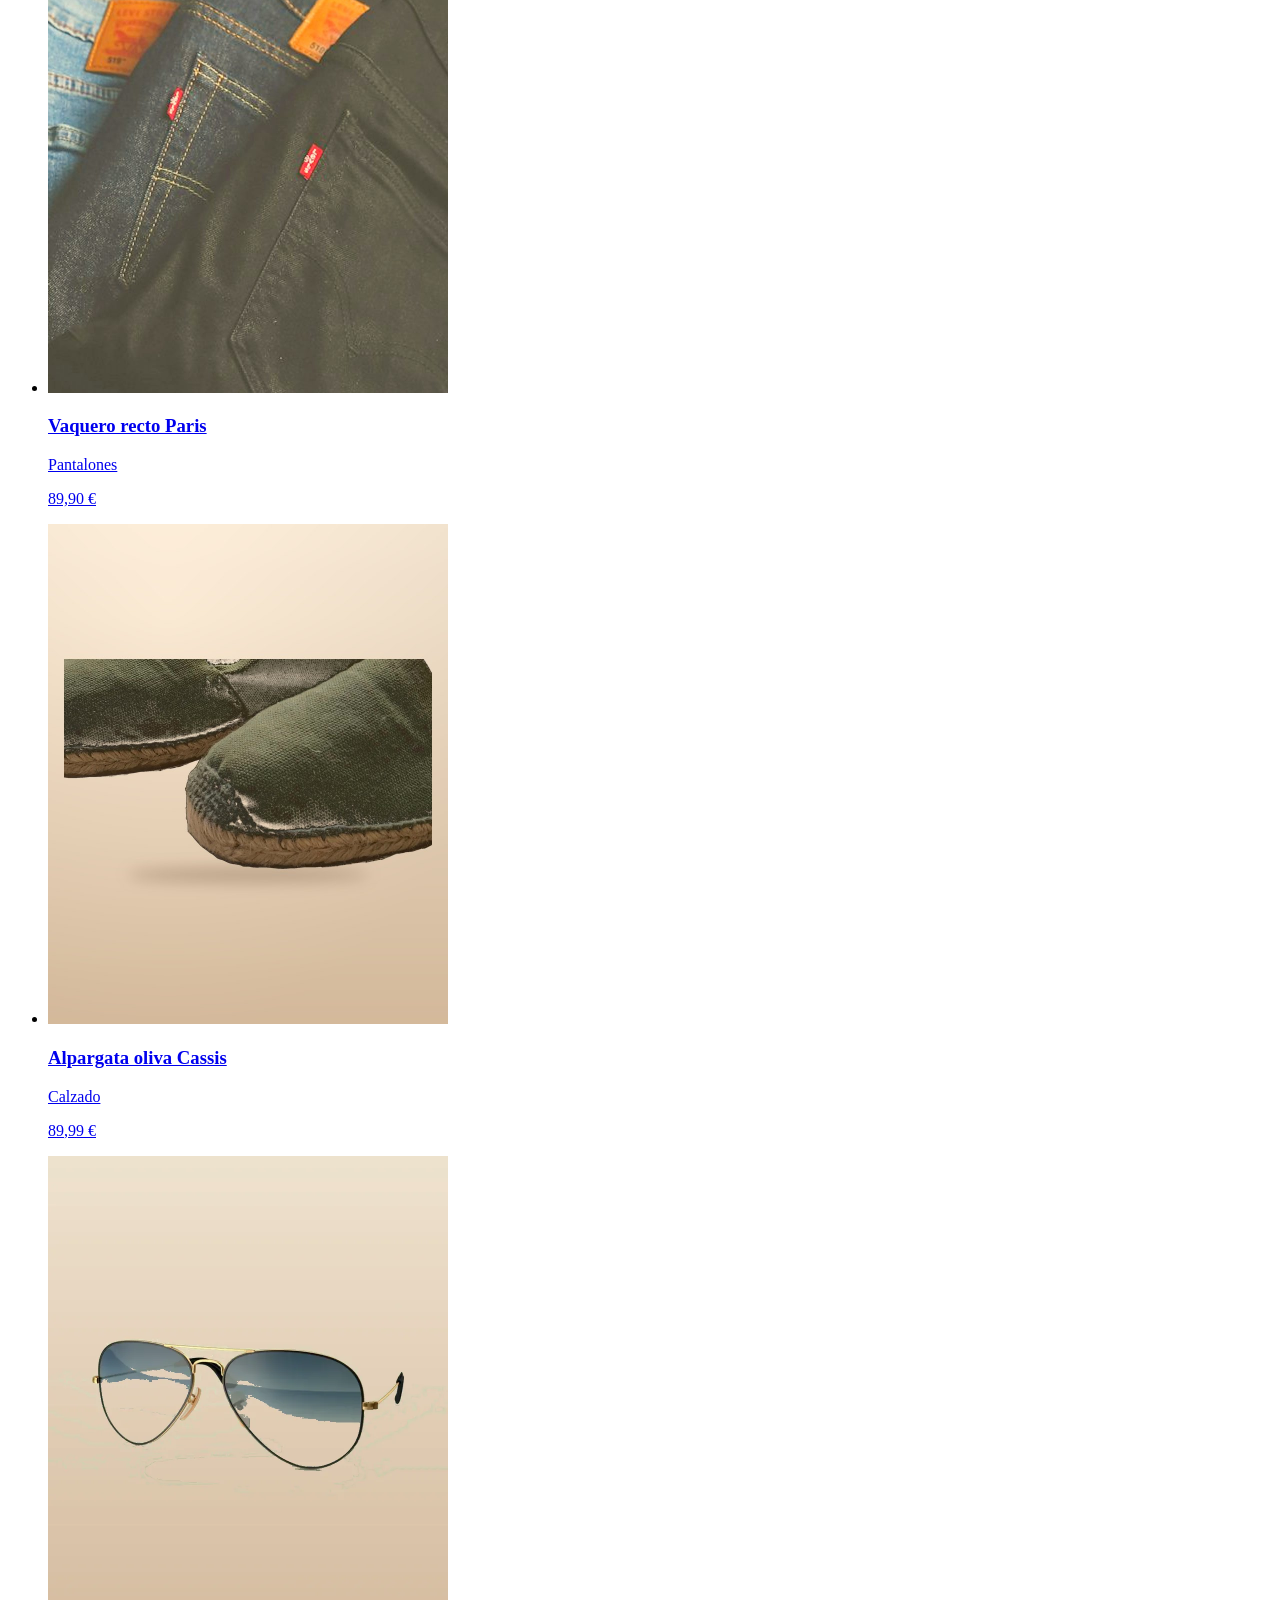
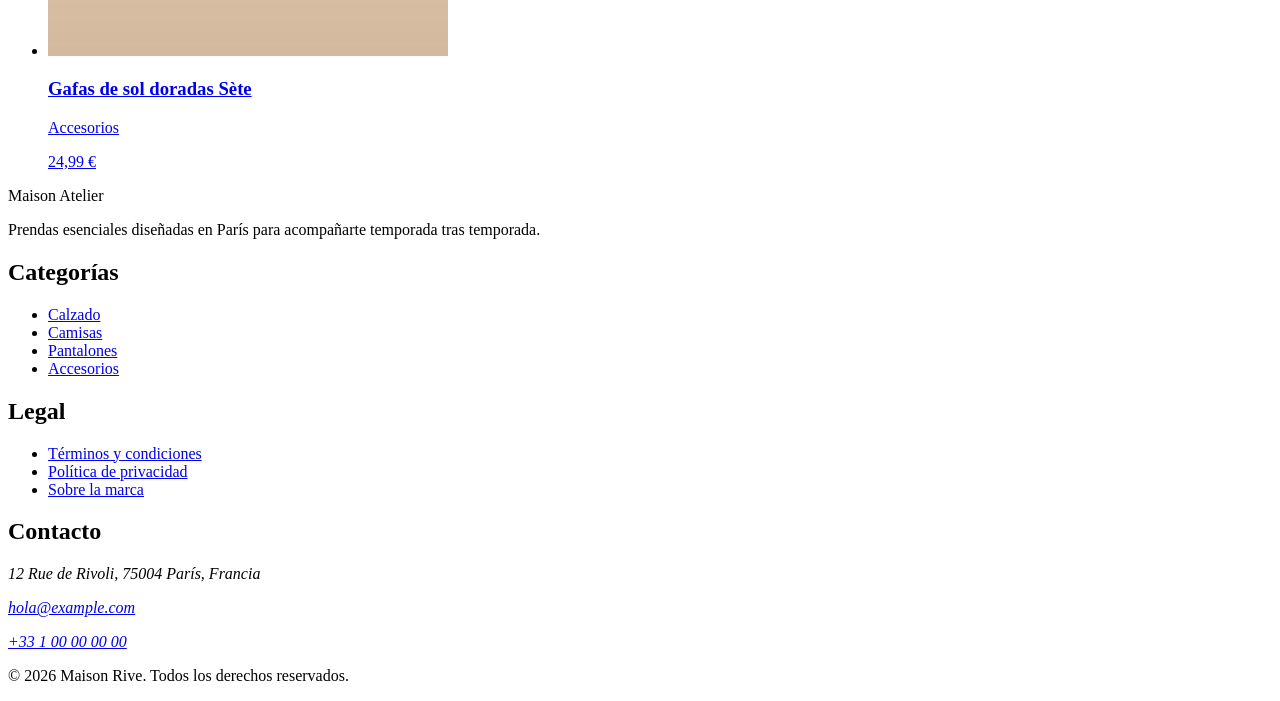
==== commit de1bbc86: "arreglo problemas con la pagina y añado caracteristicas tras revision manual" ====
--- a/index.html
+++ b/index.html
@@ -3,17 +3,17 @@
 <head>
   <meta charset="UTF-8">
   <meta name="viewport" content="width=device-width, initial-scale=1">
-  <title>Maison Atelier | Moda francesa online: camisas, pantalones, calzado y accesorios</title>
-  <meta name="description" content="Descubre la nueva colección de Maison Atelier, moda francesa atemporal. Camisas, pantalones, calzado y accesorios con envío a toda Europa.">
+  <title>Maison Rive | Moda francesa online: camisas, pantalones, calzado y accesorios</title>
+  <meta name="description" content="Descubre Maison Rive, marca francesa independiente con sede en París. Camisas, denim, calzado y accesorios de estilo mediterráneo.">
   <meta name="theme-color" content="#1c1917">
   <link rel="canonical" href="https://www.example.com/">
 
   <meta property="og:type" content="website">
-  <meta property="og:site_name" content="Maison Atelier">
-  <meta property="og:title" content="Maison Atelier | Moda francesa online">
-  <meta property="og:description" content="Nueva colección de moda francesa atemporal. Camisas, pantalones, calzado y accesorios.">
+  <meta property="og:site_name" content="Maison Rive">
+  <meta property="og:title" content="Maison Rive | Moda francesa online">
+  <meta property="og:description" content="Marca francesa independiente con sede en París. Descubre la cápsula Ligne Côte de Maison Rive.">
   <meta property="og:url" content="https://www.example.com/">
-  <meta property="og:image" content="https://picsum.photos/seed/maison-hero/1200/630">
+  <meta property="og:image" content="https://images.unsplash.com/photo-1539109136881-3be0616acf4b?w=1200&auto=format&fit=crop&q=80">
   <meta name="twitter:card" content="summary_large_image">
 
   <script src="https://cdn.jsdelivr.net/npm/@tailwindcss/browser@4"></script>
@@ -26,9 +26,11 @@
       {
         "@type": "Organization",
         "@id": "https://www.example.com/#organization",
-        "name": "Maison Atelier",
+        "name": "Maison Rive",
+        "description": "Marca francesa independiente de ropa y accesorios con sede en París.",
         "url": "https://www.example.com/",
         "logo": "https://www.example.com/logo.png",
+        "foundingLocation": { "@type": "Place", "name": "París, Francia" },
         "address": { "@type": "PostalAddress", "addressLocality": "París", "addressCountry": "FR" },
         "contactPoint": { "@type": "ContactPoint", "contactType": "customer service", "email": "hola@example.com", "availableLanguage": ["es", "fr", "en"] }
       },
@@ -36,7 +38,7 @@
         "@type": "WebSite",
         "@id": "https://www.example.com/#website",
         "url": "https://www.example.com/",
-        "name": "Maison Atelier",
+        "name": "Maison Rive",
         "inLanguage": "es",
         "publisher": { "@id": "https://www.example.com/#organization" },
         "potentialAction": {
@@ -49,10 +51,10 @@
         "@type": "ItemList",
         "name": "Nuevos lanzamientos",
         "itemListElement": [
-          { "@type": "ListItem", "position": 1, "url": "https://www.example.com/producto.html", "name": "Camisa de lino Lyon" },
-          { "@type": "ListItem", "position": 2, "url": "https://www.example.com/producto.html", "name": "Pantalón chino Marais" },
-          { "@type": "ListItem", "position": 3, "url": "https://www.example.com/producto.html", "name": "Zapatillas de cuero Bastille" },
-          { "@type": "ListItem", "position": 4, "url": "https://www.example.com/producto.html", "name": "Bufanda de lana Seine" }
+            { "@type": "ListItem", "position": 1, "url": "https://www.example.com/producto.html#lin-lyon", "name": "Camisa de cuadros Lyon" },
+            { "@type": "ListItem", "position": 2, "url": "https://www.example.com/producto.html#chino-marais", "name": "Chino Marais" },
+            { "@type": "ListItem", "position": 3, "url": "https://www.example.com/producto.html#sneaker-bastille", "name": "Sneaker de lona burdeos Bastille" },
+            { "@type": "ListItem", "position": 4, "url": "https://www.example.com/producto.html#lunettes-rive", "name": "Gafas de sol Rive" }
         ]
       }
     ]
@@ -66,9 +68,9 @@
   </a>
 
   <!-- Navbar (reutilizable en todas las vistas) -->
-  <header class="sticky top-0 z-40 border-b border-stone-200 bg-white/95 backdrop-blur">
+  <header class="border-b border-stone-200 bg-white">
     <div class="mx-auto flex max-w-7xl flex-wrap items-center gap-x-4 gap-y-3 px-4 py-3 sm:px-6 lg:px-8">
-      <a href="index.html" class="text-xl font-semibold tracking-tight focus-visible:outline-2 focus-visible:outline-offset-4 focus-visible:outline-stone-900" aria-label="Maison Atelier, ir al inicio">
+      <a href="index.html" class="text-xl font-semibold tracking-tight focus-visible:outline-2 focus-visible:outline-offset-4 focus-visible:outline-stone-900" aria-label="Maison Rive, ir al inicio">
         Maison <span class="font-light">Atelier</span>
       </a>
 
@@ -90,10 +92,10 @@
             <span class="hidden sm:inline">Mi cuenta</span>
             <span class="sr-only sm:hidden">Mi cuenta</span>
           </summary>
-          <ul class="absolute right-0 mt-2 w-48 rounded-md border border-stone-200 bg-white py-1 shadow-lg">
-            <li><a href="#" class="block px-4 py-2 text-sm hover:bg-stone-100">Iniciar sesión</a></li>
-            <li><a href="#" class="block px-4 py-2 text-sm hover:bg-stone-100">Crear cuenta</a></li>
-            <li><a href="#" class="block px-4 py-2 text-sm hover:bg-stone-100">Mis pedidos</a></li>
+          <ul class="absolute right-0 z-50 mt-2 w-52 rounded-md border border-stone-200 bg-white py-1 shadow-lg">
+            <li><a href="login.html" class="block px-4 py-2 text-sm hover:bg-stone-100">Iniciar sesión</a></li>
+            <li><a href="registro.html" class="block px-4 py-2 text-sm hover:bg-stone-100">Crear cuenta</a></li>
+            <li><a href="mis-pedidos.html" class="block px-4 py-2 text-sm hover:bg-stone-100">Mis pedidos</a></li>
           </ul>
         </details>
 
@@ -101,7 +103,7 @@
           <svg aria-hidden="true" class="size-5" fill="none" stroke="currentColor" stroke-width="1.5" viewBox="0 0 24 24"><path stroke-linecap="round" stroke-linejoin="round" d="M2.25 3h1.4l.4 2m0 0 1.6 8.2h11.5l1.8-6.2H4.05ZM9 19.5a.75.75 0 1 1-1.5 0 .75.75 0 0 1 1.5 0Zm9 0a.75.75 0 1 1-1.5 0 .75.75 0 0 1 1.5 0Z"/></svg>
           <span class="hidden sm:inline">Carrito</span>
           <span class="sr-only sm:hidden">Carrito</span>
-          <span class="rounded-full bg-stone-900 px-2 py-0.5 text-xs text-white" aria-label="3 productos en el carrito">3</span>
+          <span class="rounded-full bg-stone-900 px-2 py-0.5 text-xs text-white" data-insignia-carrito aria-label="3 productos en el carrito">3</span>
         </a>
       </nav>
     </div>
@@ -122,12 +124,12 @@
     <section aria-labelledby="hero-titulo" class="bg-stone-900 text-white">
       <div class="mx-auto grid max-w-7xl items-center gap-8 px-4 py-12 sm:px-6 md:grid-cols-2 md:py-20 lg:px-8">
         <div>
-          <p class="text-sm font-medium uppercase tracking-widest text-amber-300">Colección Primavera-Verano</p>
+          <p class="text-sm font-medium uppercase tracking-widest text-amber-300">Ligne Côte · Été 2026</p>
           <h1 id="hero-titulo" class="mt-3 text-4xl font-semibold leading-tight tracking-tight sm:text-5xl">
-            Elegancia francesa para cada día
+            Un vestuario ligero, hecho para durar
           </h1>
           <p class="mt-4 max-w-prose text-base text-stone-300 sm:text-lg">
-            Prendas atemporales, tejidos naturales y cortes cuidados, diseñados en París para durar temporada tras temporada.
+            Maison Rive es una marca francesa independiente con sede en París. Lino lavado, algodón con textura y denim de carácter para un estilo mediterráneo sin esfuerzo.
           </p>
           <div class="mt-8 flex flex-wrap gap-3">
             <a href="catalogo.html" class="inline-flex min-h-11 items-center rounded-full bg-white px-6 text-sm font-semibold text-stone-900 hover:bg-stone-200 focus-visible:outline-2 focus-visible:outline-offset-2 focus-visible:outline-white">
@@ -138,8 +140,8 @@
             </a>
           </div>
         </div>
-        <img src="https://picsum.photos/seed/maison-hero/800/600" width="800" height="600"
-          alt="Modelo vistiendo la colección de primavera-verano de Maison Atelier"
+        <img src="https://images.unsplash.com/photo-1539109136881-3be0616acf4b?w=1200&auto=format&fit=crop&q=80" width="800" height="600"
+          alt="Editorial de moda de Maison Rive en una calle histórica europea"
           class="aspect-4/3 w-full rounded-2xl object-cover">
       </div>
     </section>
@@ -154,41 +156,41 @@
       <ul class="mt-6 grid grid-cols-2 gap-4 sm:gap-6 lg:grid-cols-4">
         <li>
           <article class="group">
-            <a href="producto.html" class="block rounded-lg focus-visible:outline-2 focus-visible:outline-offset-4 focus-visible:outline-stone-900">
-              <img src="https://picsum.photos/seed/camisa-lyon/400/500" width="400" height="500" loading="lazy" alt="Camisa de lino Lyon en color crudo" class="aspect-4/5 w-full rounded-lg object-cover transition group-hover:opacity-90">
-              <h3 class="mt-3 text-sm font-medium sm:text-base">Camisa de lino Lyon</h3>
+            <a href="producto.html#lin-lyon" class="block rounded-lg focus-visible:outline-2 focus-visible:outline-offset-4 focus-visible:outline-stone-900">
+              <img src="assets/products/lin-lyon-1.webp" width="400" height="500" loading="lazy" alt="Camisa de cuadros Lyon, vista frontal" class="aspect-4/5 w-full rounded-lg object-cover transition group-hover:opacity-90">
+              <h3 class="mt-3 text-sm font-medium sm:text-base">Camisa de cuadros Lyon</h3>
               <p class="text-sm text-stone-600">Camisas</p>
-              <p class="mt-1 font-semibold">59,90&nbsp;€</p>
-            </a>
-          </article>
-        </li>
-        <li>
-          <article class="group">
-            <a href="producto.html" class="block rounded-lg focus-visible:outline-2 focus-visible:outline-offset-4 focus-visible:outline-stone-900">
-              <img src="https://picsum.photos/seed/chino-marais/400/500" width="400" height="500" loading="lazy" alt="Pantalón chino Marais en color arena" class="aspect-4/5 w-full rounded-lg object-cover transition group-hover:opacity-90">
-              <h3 class="mt-3 text-sm font-medium sm:text-base">Pantalón chino Marais</h3>
+              <p class="mt-1 font-semibold">29,99&nbsp;€</p>
+            </a>
+          </article>
+        </li>
+        <li>
+          <article class="group">
+            <a href="producto.html#chino-marais" class="block rounded-lg focus-visible:outline-2 focus-visible:outline-offset-4 focus-visible:outline-stone-900">
+              <img src="assets/products/chino-marais-1.jpg" width="400" height="500" loading="lazy" alt="Chino color arena Marais, visto en una persona" class="aspect-4/5 w-full rounded-lg object-cover transition group-hover:opacity-90">
+              <h3 class="mt-3 text-sm font-medium sm:text-base">Chino Marais</h3>
               <p class="text-sm text-stone-600">Pantalones</p>
-              <p class="mt-1 font-semibold">74,90&nbsp;€</p>
-            </a>
-          </article>
-        </li>
-        <li>
-          <article class="group">
-            <a href="producto.html" class="block rounded-lg focus-visible:outline-2 focus-visible:outline-offset-4 focus-visible:outline-stone-900">
-              <img src="https://picsum.photos/seed/zapatilla-bastille/400/500" width="400" height="500" loading="lazy" alt="Zapatillas de cuero Bastille en blanco" class="aspect-4/5 w-full rounded-lg object-cover transition group-hover:opacity-90">
-              <h3 class="mt-3 text-sm font-medium sm:text-base">Zapatillas de cuero Bastille</h3>
+              <p class="mt-1 font-semibold">69,90&nbsp;€</p>
+            </a>
+          </article>
+        </li>
+        <li>
+          <article class="group">
+            <a href="producto.html#sneaker-bastille" class="block rounded-lg focus-visible:outline-2 focus-visible:outline-offset-4 focus-visible:outline-stone-900">
+              <img src="assets/products/sneaker-bastille-1.jpg" width="400" height="500" loading="lazy" alt="Sneaker de lona burdeos Bastille, vista frontal" class="aspect-4/5 w-full rounded-lg object-cover transition group-hover:opacity-90">
+              <h3 class="mt-3 text-sm font-medium sm:text-base">Sneaker de lona burdeos Bastille</h3>
               <p class="text-sm text-stone-600">Calzado</p>
-              <p class="mt-1 font-semibold">119,00&nbsp;€</p>
-            </a>
-          </article>
-        </li>
-        <li>
-          <article class="group">
-            <a href="producto.html" class="block rounded-lg focus-visible:outline-2 focus-visible:outline-offset-4 focus-visible:outline-stone-900">
-              <img src="https://picsum.photos/seed/bufanda-seine/400/500" width="400" height="500" loading="lazy" alt="Bufanda de lana Seine en gris perla" class="aspect-4/5 w-full rounded-lg object-cover transition group-hover:opacity-90">
-              <h3 class="mt-3 text-sm font-medium sm:text-base">Bufanda de lana Seine</h3>
+              <p class="mt-1 font-semibold">149,99&nbsp;€</p>
+            </a>
+          </article>
+        </li>
+        <li>
+          <article class="group">
+            <a href="producto.html#lunettes-rive" class="block rounded-lg focus-visible:outline-2 focus-visible:outline-offset-4 focus-visible:outline-stone-900">
+              <img src="assets/products/lunettes-rive-1.webp" width="400" height="500" loading="lazy" alt="Gafas de sol Rive con montura clásica, vista frontal" class="aspect-4/5 w-full rounded-lg object-cover transition group-hover:opacity-90">
+              <h3 class="mt-3 text-sm font-medium sm:text-base">Gafas de sol Rive</h3>
               <p class="text-sm text-stone-600">Accesorios</p>
-              <p class="mt-1 font-semibold">39,90&nbsp;€</p>
+              <p class="mt-1 font-semibold">29,99&nbsp;€</p>
             </a>
           </article>
         </li>
@@ -206,18 +208,18 @@
         <ul class="mt-6 grid grid-cols-2 gap-4 sm:gap-6 lg:grid-cols-4">
           <li>
             <article class="group">
-              <a href="producto.html" class="block rounded-lg focus-visible:outline-2 focus-visible:outline-offset-4 focus-visible:outline-stone-900">
-                <img src="https://picsum.photos/seed/polo-nice/400/500" width="400" height="500" loading="lazy" alt="Polo piqué Nice en azul marino" class="aspect-4/5 w-full rounded-lg object-cover transition group-hover:opacity-90">
-                <h3 class="mt-3 text-sm font-medium sm:text-base">Polo piqué Nice</h3>
+                <a href="producto.html#tee-cannes" class="block rounded-lg focus-visible:outline-2 focus-visible:outline-offset-4 focus-visible:outline-stone-900">
+                <img src="assets/products/tee-cannes-1.jpg" width="400" height="500" loading="lazy" alt="Camiseta blanca Cannes, vista frontal" class="aspect-4/5 w-full rounded-lg object-cover transition group-hover:opacity-90">
+                <h3 class="mt-3 text-sm font-medium sm:text-base">Camiseta blanca Cannes</h3>
                 <p class="text-sm text-stone-600">Camisas</p>
-                <p class="mt-1 font-semibold">45,00&nbsp;€</p>
-              </a>
-            </article>
-          </li>
-          <li>
-            <article class="group">
-              <a href="producto.html" class="block rounded-lg focus-visible:outline-2 focus-visible:outline-offset-4 focus-visible:outline-stone-900">
-                <img src="https://picsum.photos/seed/vaquero-paris/400/500" width="400" height="500" loading="lazy" alt="Vaquero recto Paris en denim oscuro" class="aspect-4/5 w-full rounded-lg object-cover transition group-hover:opacity-90">
+                <p class="mt-1 font-semibold">24,99&nbsp;€</p>
+              </a>
+            </article>
+          </li>
+          <li>
+            <article class="group">
+                <a href="producto.html#jean-paris" class="block rounded-lg focus-visible:outline-2 focus-visible:outline-offset-4 focus-visible:outline-stone-900">
+                <img src="assets/products/jean-paris-1.jpg" width="400" height="500" loading="lazy" alt="Vaqueros de denim azul y negro doblados, vista superior" class="aspect-4/5 w-full rounded-lg object-cover transition group-hover:opacity-90">
                 <h3 class="mt-3 text-sm font-medium sm:text-base">Vaquero recto Paris</h3>
                 <p class="text-sm text-stone-600">Pantalones</p>
                 <p class="mt-1 font-semibold">89,90&nbsp;€</p>
@@ -226,21 +228,21 @@
           </li>
           <li>
             <article class="group">
-              <a href="producto.html" class="block rounded-lg focus-visible:outline-2 focus-visible:outline-offset-4 focus-visible:outline-stone-900">
-                <img src="https://picsum.photos/seed/mocasin-lille/400/500" width="400" height="500" loading="lazy" alt="Mocasines Lille en cuero marrón" class="aspect-4/5 w-full rounded-lg object-cover transition group-hover:opacity-90">
-                <h3 class="mt-3 text-sm font-medium sm:text-base">Mocasines Lille</h3>
+                <a href="producto.html#alpargata-cassis" class="block rounded-lg focus-visible:outline-2 focus-visible:outline-offset-4 focus-visible:outline-stone-900">
+                <img src="assets/products/alpargata-cassis-1.jpg" width="400" height="500" loading="lazy" alt="Alpargata oliva Cassis, vista frontal" class="aspect-4/5 w-full rounded-lg object-cover transition group-hover:opacity-90">
+                <h3 class="mt-3 text-sm font-medium sm:text-base">Alpargata oliva Cassis</h3>
                 <p class="text-sm text-stone-600">Calzado</p>
-                <p class="mt-1 font-semibold">129,00&nbsp;€</p>
-              </a>
-            </article>
-          </li>
-          <li>
-            <article class="group">
-              <a href="producto.html" class="block rounded-lg focus-visible:outline-2 focus-visible:outline-offset-4 focus-visible:outline-stone-900">
-                <img src="https://picsum.photos/seed/cinturon-orleans/400/500" width="400" height="500" loading="lazy" alt="Cinturón de cuero Orléans en negro" class="aspect-4/5 w-full rounded-lg object-cover transition group-hover:opacity-90">
-                <h3 class="mt-3 text-sm font-medium sm:text-base">Cinturón Orléans</h3>
+                <p class="mt-1 font-semibold">89,99&nbsp;€</p>
+              </a>
+            </article>
+          </li>
+          <li>
+            <article class="group">
+                <a href="producto.html#monture-sete" class="block rounded-lg focus-visible:outline-2 focus-visible:outline-offset-4 focus-visible:outline-stone-900">
+                <img src="assets/products/monture-sete-1.webp" width="400" height="500" loading="lazy" alt="Gafas de sol doradas Sète, vista frontal" class="aspect-4/5 w-full rounded-lg object-cover transition group-hover:opacity-90">
+                <h3 class="mt-3 text-sm font-medium sm:text-base">Gafas de sol doradas Sète</h3>
                 <p class="text-sm text-stone-600">Accesorios</p>
-                <p class="mt-1 font-semibold">34,90&nbsp;€</p>
+                <p class="mt-1 font-semibold">24,99&nbsp;€</p>
               </a>
             </article>
           </li>
@@ -248,13 +250,15 @@
       </div>
     </section>
   </main>
+
+  <script src="tienda.js" defer></script>
 
   <!-- Footer (reutilizable en todas las vistas) -->
   <footer class="bg-stone-900 text-stone-300">
     <div class="mx-auto grid max-w-7xl gap-8 px-4 py-12 sm:grid-cols-2 sm:px-6 lg:grid-cols-4 lg:px-8">
       <div>
         <p class="text-lg font-semibold text-white">Maison <span class="font-light">Atelier</span></p>
-        <p class="mt-3 text-sm">Moda francesa atemporal, diseñada en París.</p>
+        <p class="mt-3 text-sm">Prendas esenciales diseñadas en París para acompañarte temporada tras temporada.</p>
       </div>
 
       <nav aria-labelledby="footer-categorias">
@@ -286,7 +290,7 @@
       </section>
     </div>
     <div class="border-t border-stone-800 py-4 text-center text-xs">
-      <p>&copy; 2026 Maison Atelier. Todos los derechos reservados.</p>
+      <p>&copy; 2026 Maison Rive. Todos los derechos reservados.</p>
     </div>
   </footer>
 </body>
--- a/styles.css
+++ b/styles.css
@@ -1,4 +1,130 @@
 html { scroll-behavior: smooth; }
+
+img[src^="assets/products/"] {
+  background-color: #fafaf9;
+  object-fit: contain;
+}
+
+.product-view { display: none; }
+.gallery-frame { position: relative; aspect-ratio: 4 / 5; }
+.gallery-image {
+  display: block;
+  width: 100%;
+  height: 100%;
+  overflow: hidden;
+  border: 0;
+  padding: 0;
+  background: transparent;
+  cursor: zoom-in;
+}
+.gallery-image img {
+  display: block;
+  width: 100%;
+  height: 100%;
+  border-radius: 0;
+  object-fit: contain;
+}
+.gallery-image.is-zoomed { cursor: zoom-out; }
+.gallery-image.is-zoomed img { object-fit: cover; transform: scale(1.7); }
+.gallery-arrow {
+  position: absolute;
+  top: 50%;
+  transform: translateY(-50%);
+  width: 44px;
+  height: 44px;
+  border: 1px solid #44403c;
+  border-radius: 50%;
+  background: #1c1917;
+  color: #fff;
+  font-size: 24px;
+  cursor: pointer;
+}
+.gallery-prev { left: 8px; }
+.gallery-next { right: 8px; }
+.gallery-counter {
+  position: absolute;
+  bottom: 8px;
+  right: 8px;
+  padding: 4px 10px;
+  background: #1c1917;
+  color: #fff;
+  font-size: 14px;
+  pointer-events: none;
+}
+.gallery-thumbnails {
+  display: grid;
+  grid-template-columns: repeat(4, minmax(0, 1fr));
+  gap: 8px;
+  margin-top: 12px;
+}
+.gallery-thumbnails button {
+  display: block;
+  width: 100%;
+  aspect-ratio: 4 / 5;
+  padding: 3px;
+  border: 2px solid transparent;
+  background: transparent;
+  cursor: pointer;
+}
+.gallery-thumbnails button[aria-pressed="true"] { border-color: #1c1917; }
+.gallery-thumbnails img { width: 100%; height: 100%; object-fit: contain; }
+.gallery-frame button:focus-visible,
+.gallery-thumbnails button:focus-visible { outline: 3px solid #0369a1; outline-offset: 3px; }
+.product-view:target { display: block; scroll-margin-top: 1.5rem; }
+body:not(:has(.product-view:target)) .product-view-default { display: block; }
+
+.size-guide { display: none; }
+body:not(:has(.product-view:target)) .size-guide-clothes,
+body:has(.product-clothing:target) .size-guide-clothes,
+body:has(.product-shoes:target) .size-guide-shoes { display: block; }
+
+.size-option {
+  display: inline-flex;
+  min-width: 3rem;
+  min-height: 2.75rem;
+  align-items: center;
+  justify-content: center;
+  border: 1px solid #d6d3d1;
+  border-radius: 0.375rem;
+  background: #fff;
+  padding: 0 0.75rem;
+  font-size: 0.875rem;
+  cursor: pointer;
+}
+
+.peer:checked + .size-option {
+  border-color: #1c1917;
+  background: #1c1917;
+  color: #fff;
+}
+
+.peer:focus-visible + .size-option {
+  outline: 2px solid #1c1917;
+  outline-offset: 2px;
+}
+
+.pay-option {
+  display: flex;
+  min-height: 4rem;
+  align-items: center;
+  gap: 0.75rem;
+  border: 1px solid #d6d3d1;
+  border-radius: 0.75rem;
+  background: #fff;
+  padding: 0.75rem 1rem;
+  font-size: 0.875rem;
+}
+
+.peer:checked + .pay-option {
+  border-color: #1c1917;
+  box-shadow: 0 0 0 2px #1c1917;
+  background: #fafaf9;
+}
+
+.peer:focus-visible + .pay-option {
+  outline: 2px solid #1c1917;
+  outline-offset: 3px;
+}
 
 @media (prefers-reduced-motion: reduce) {
   html { scroll-behavior: auto; }
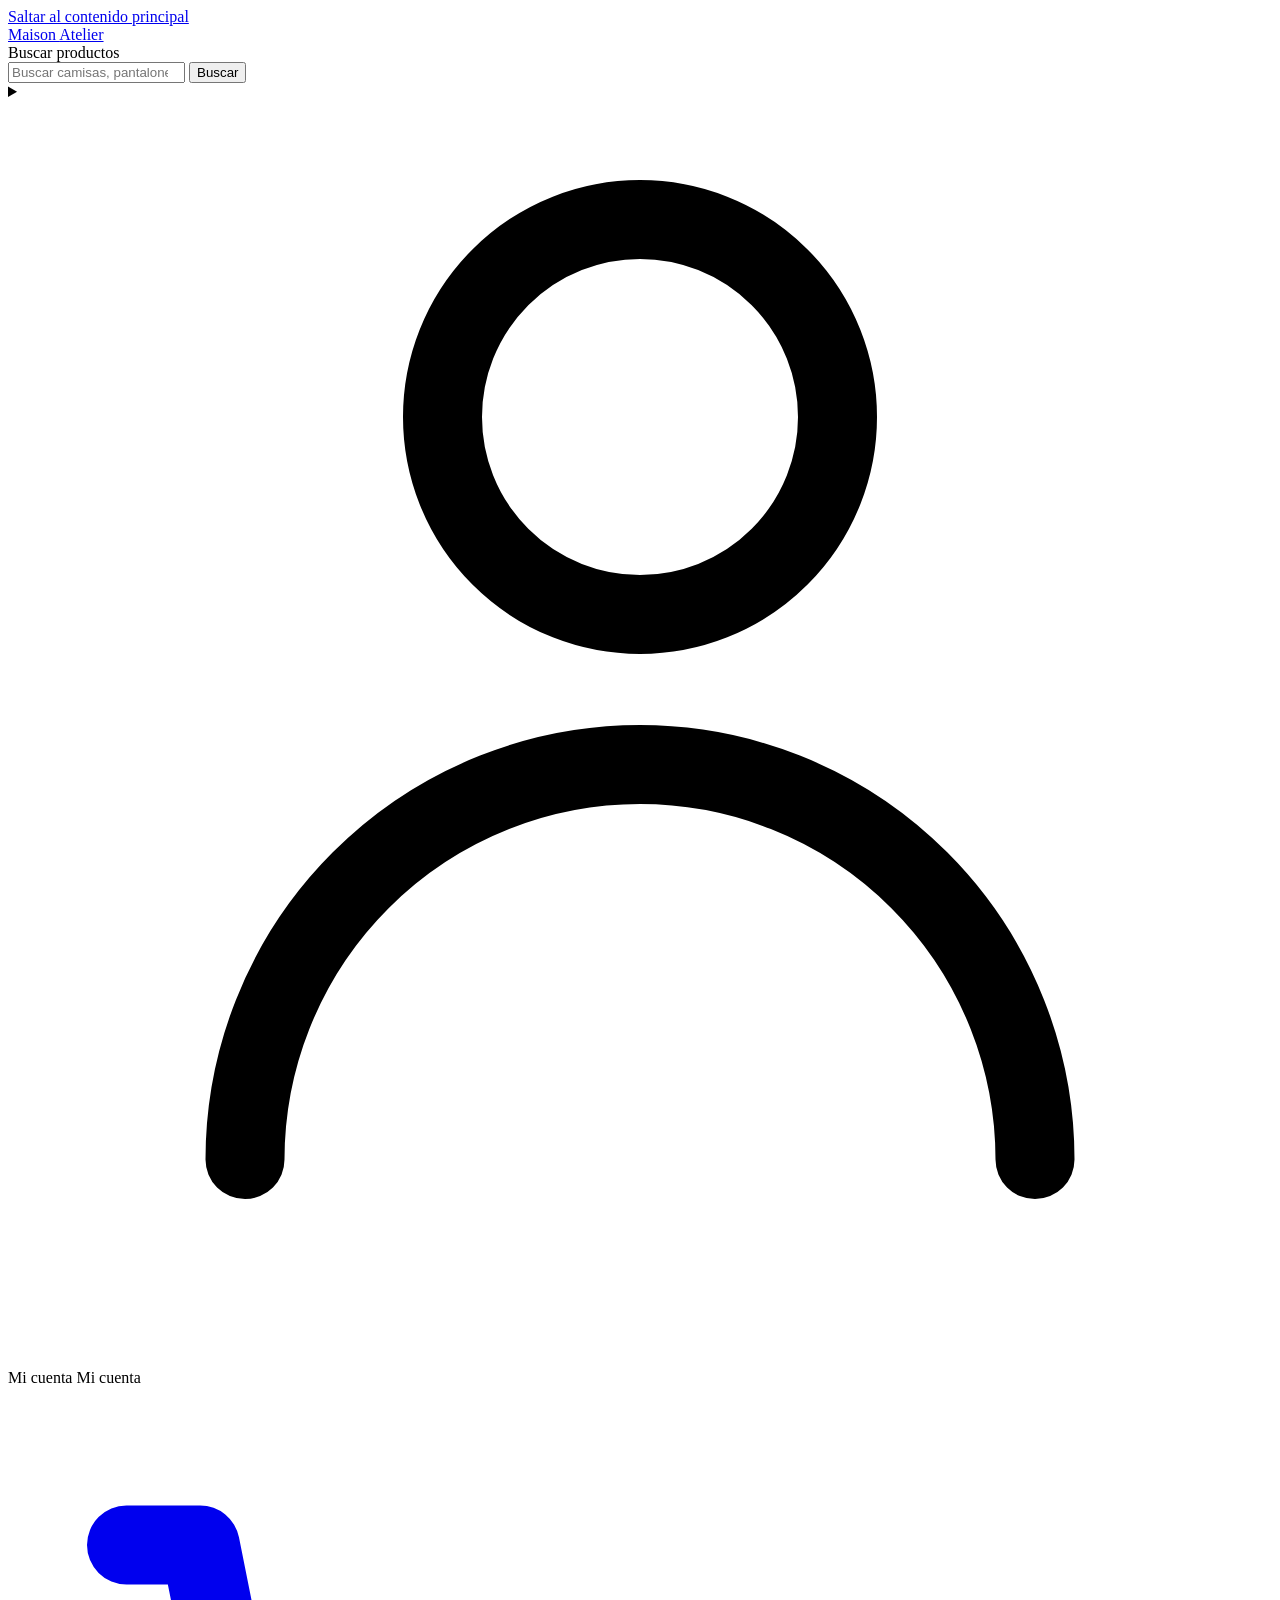
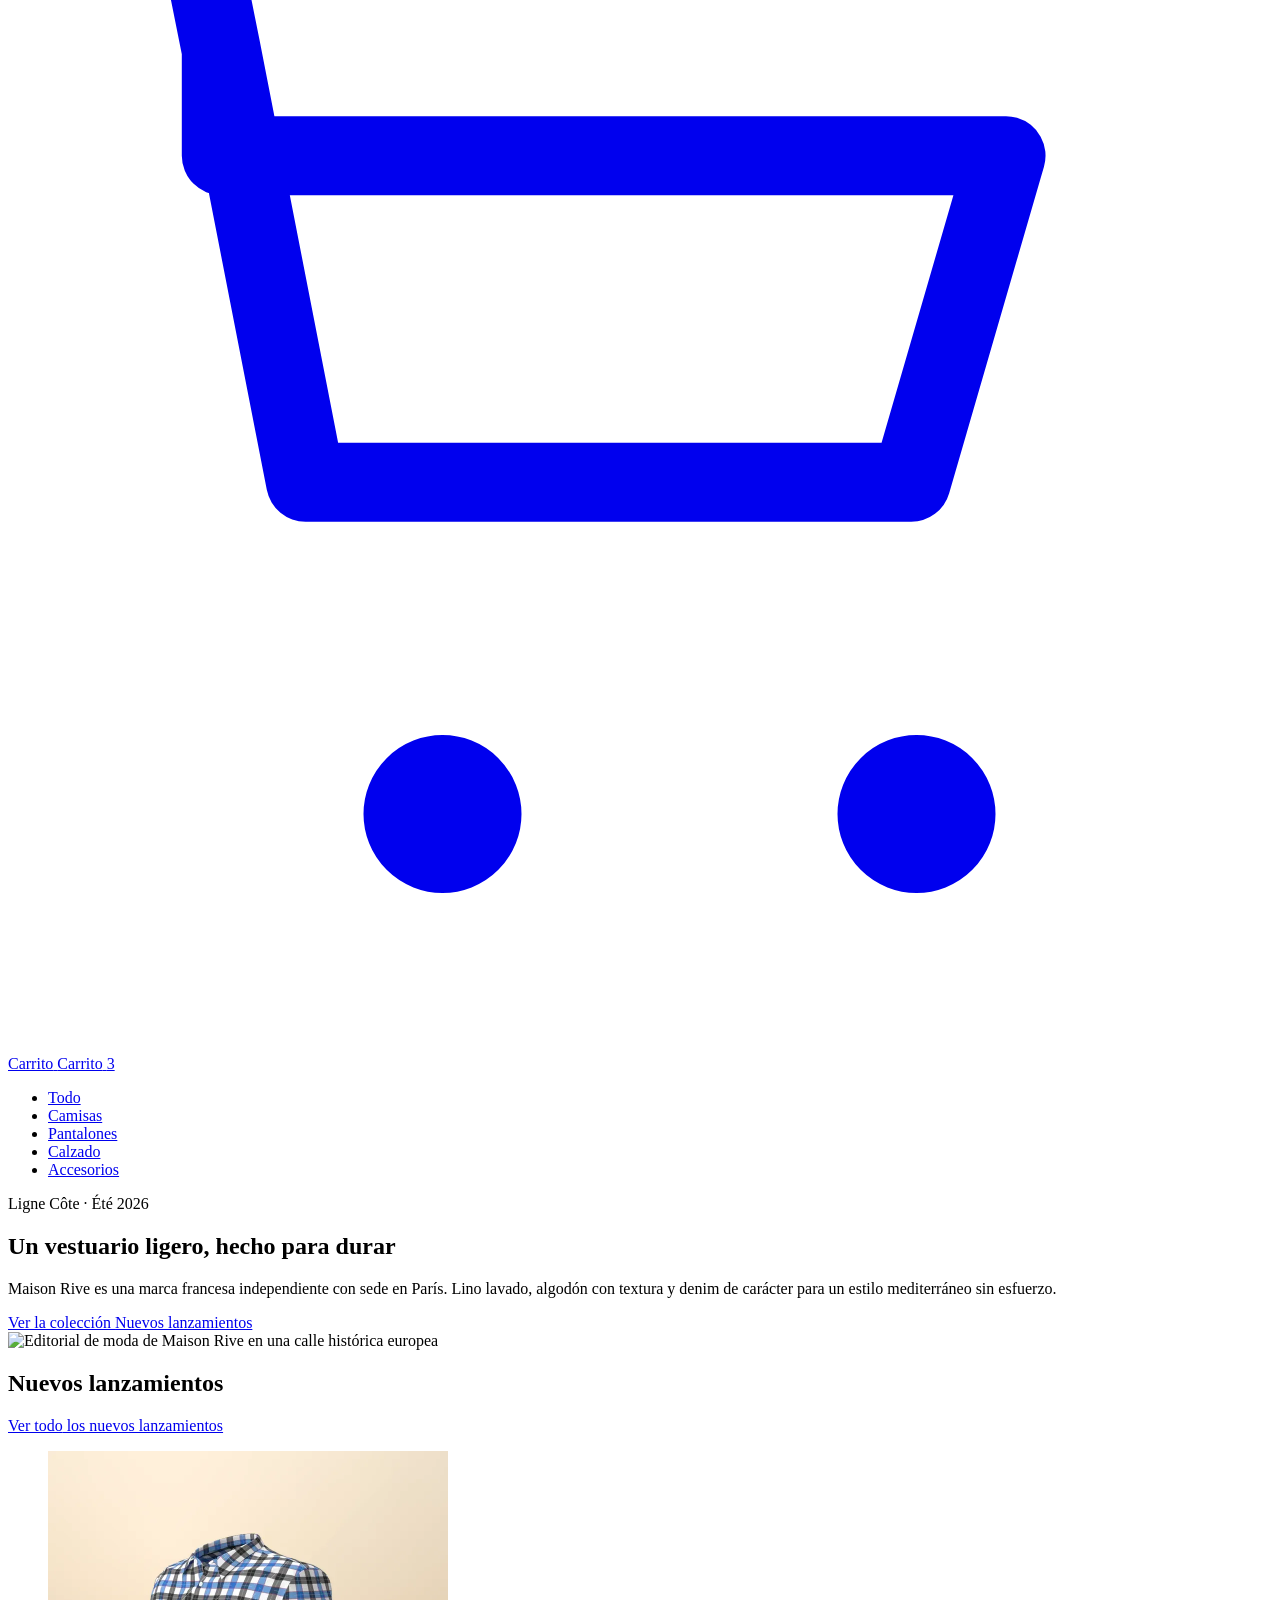
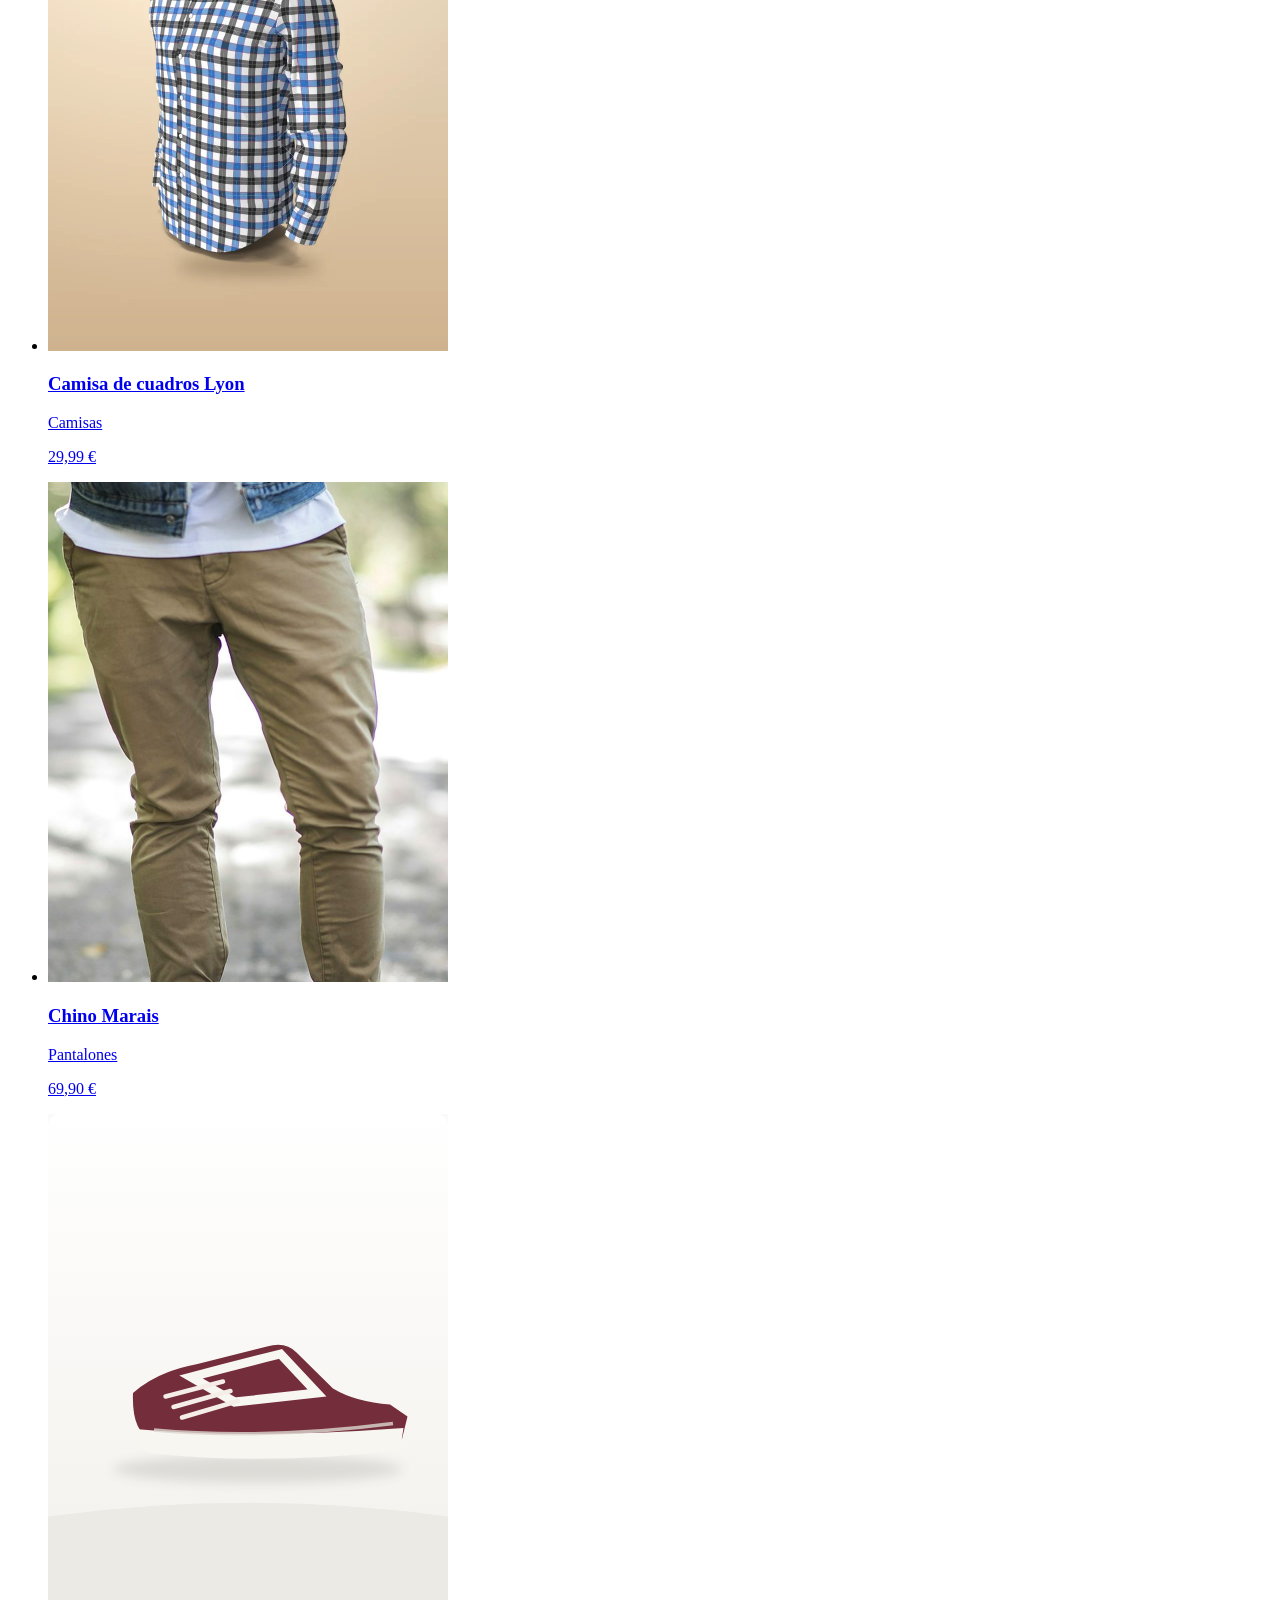
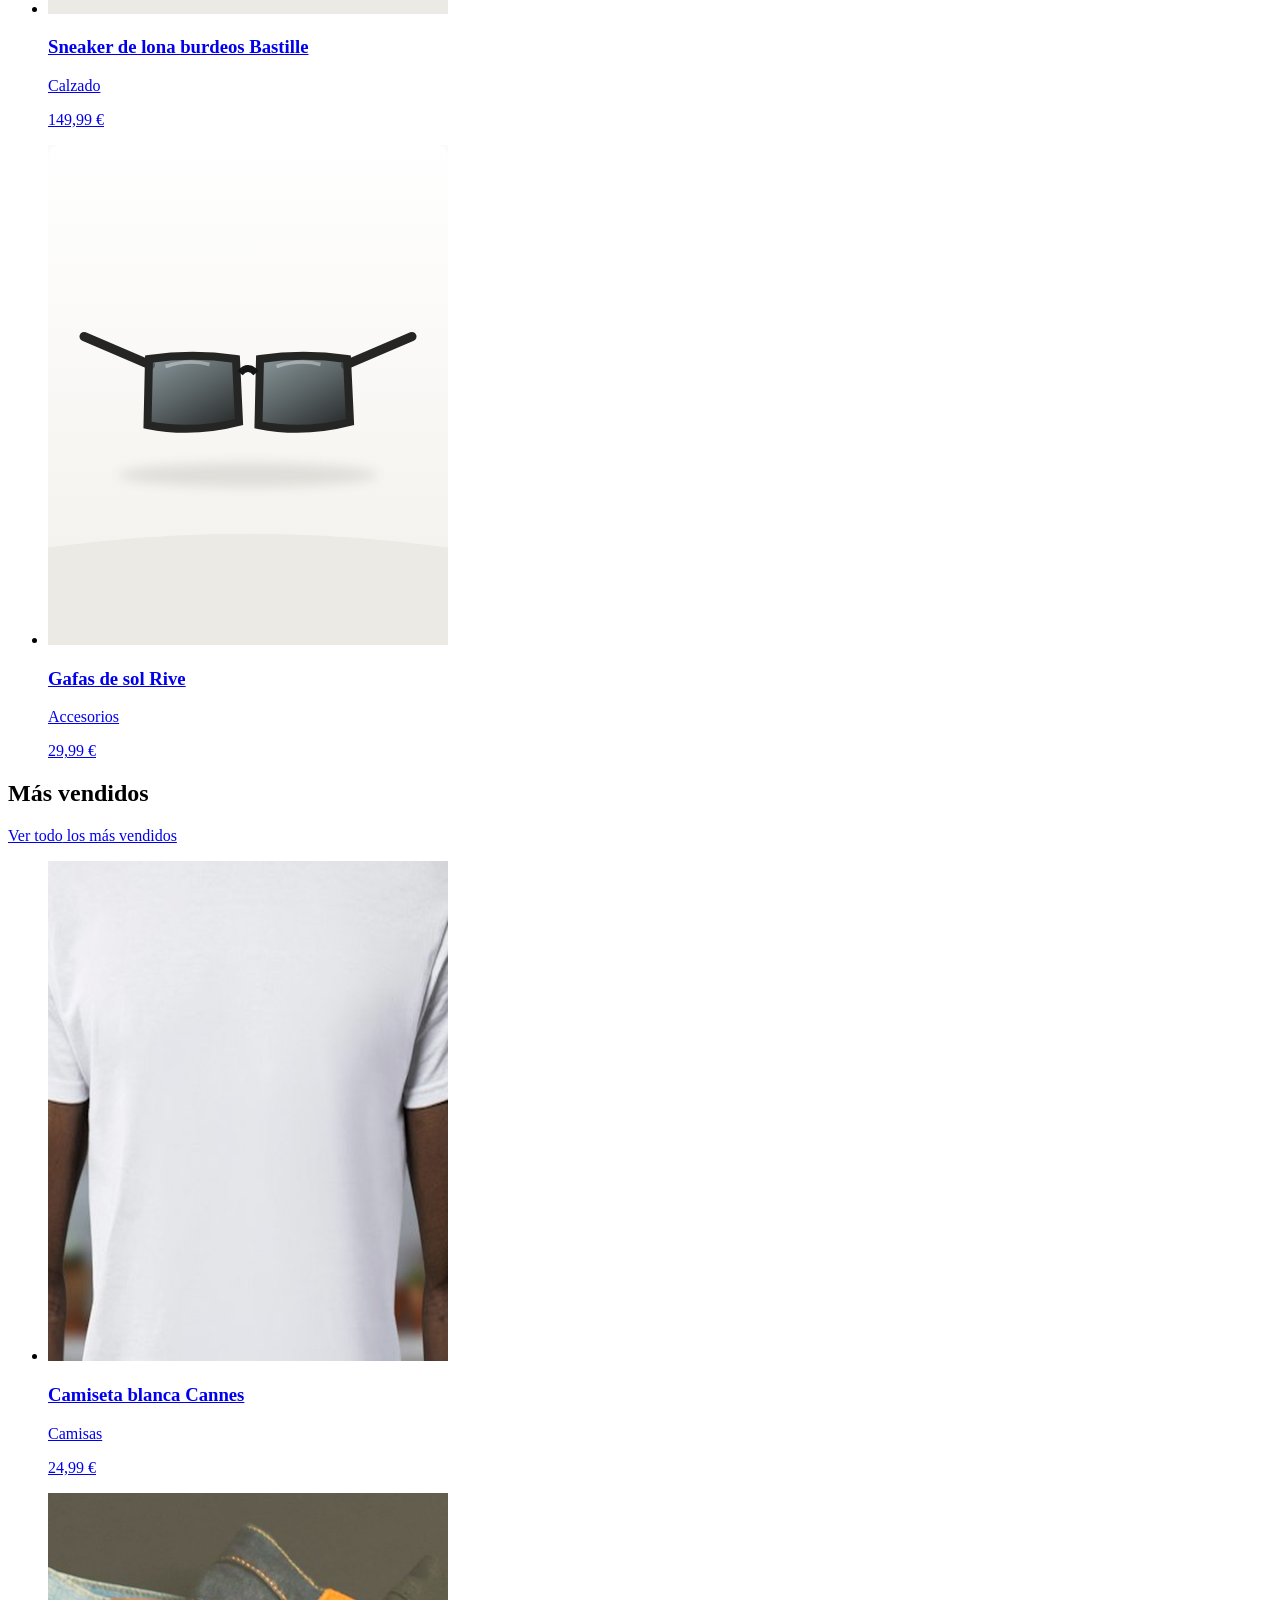
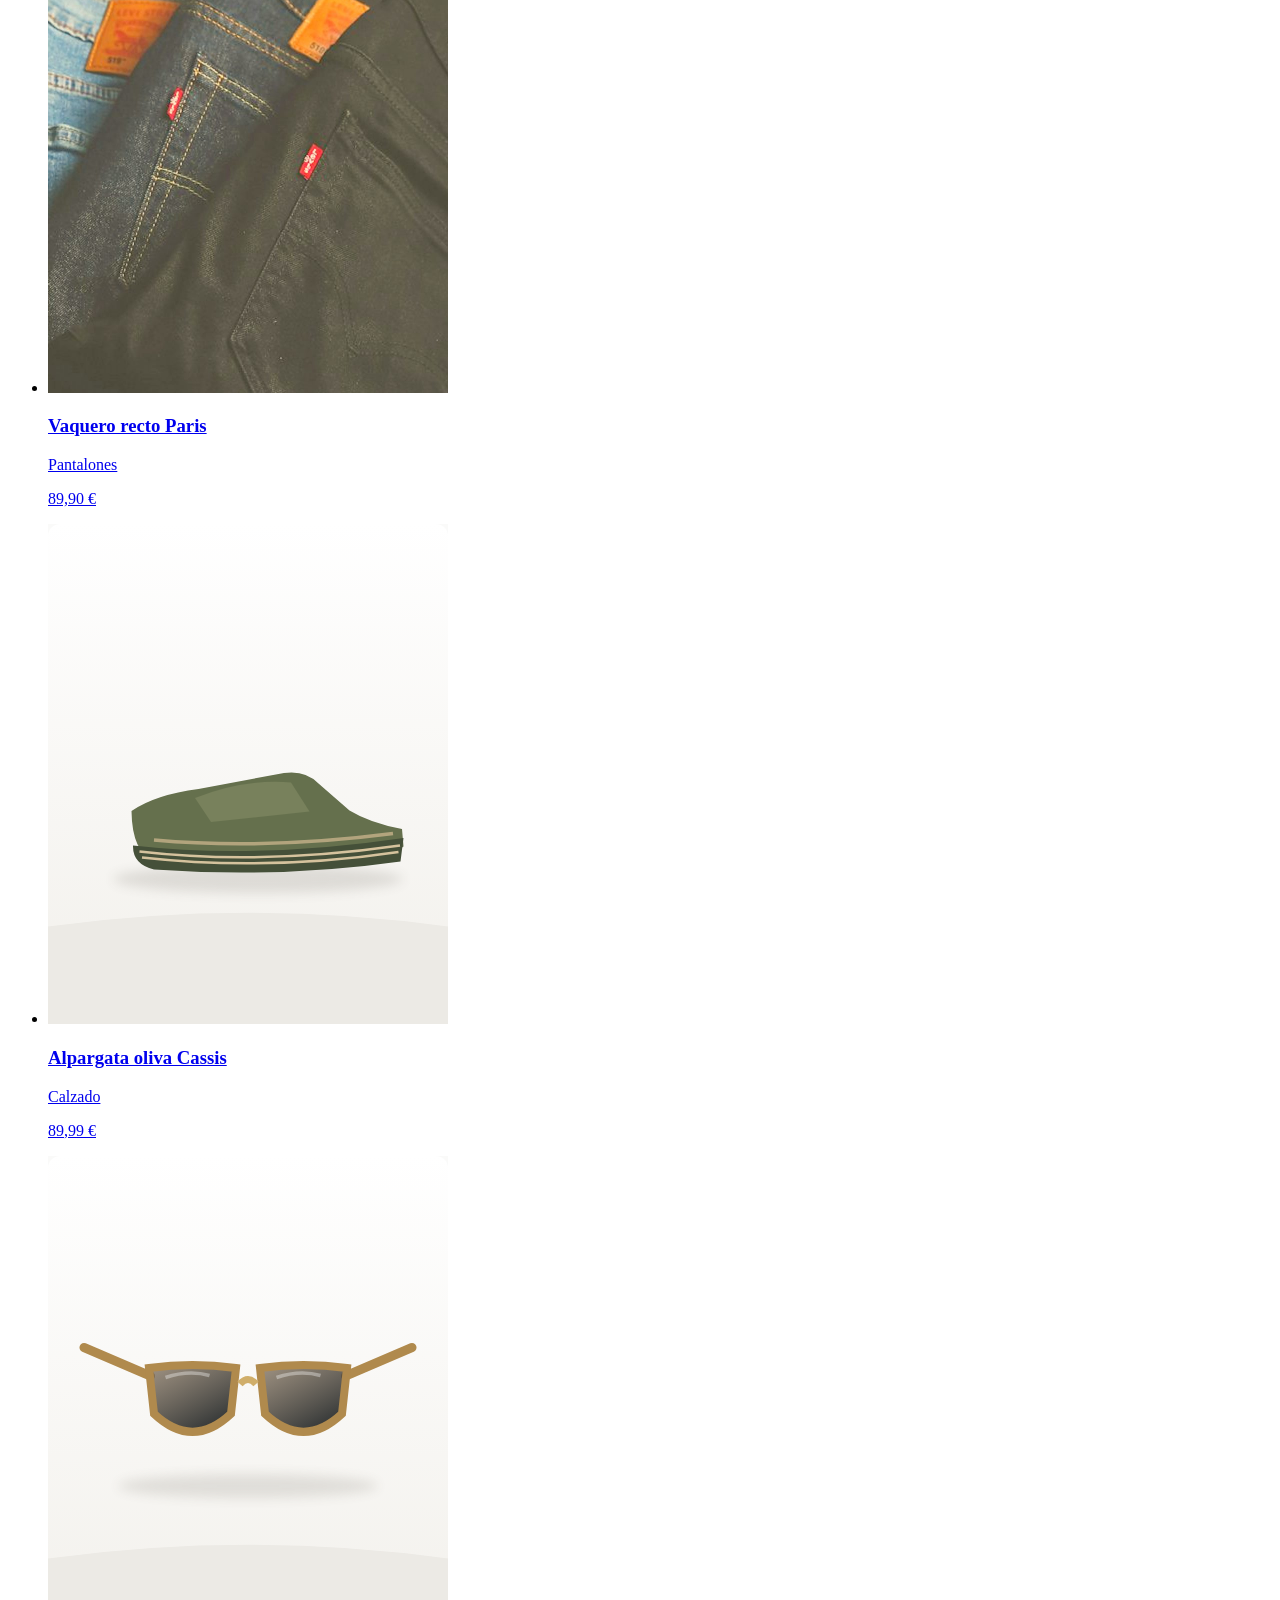
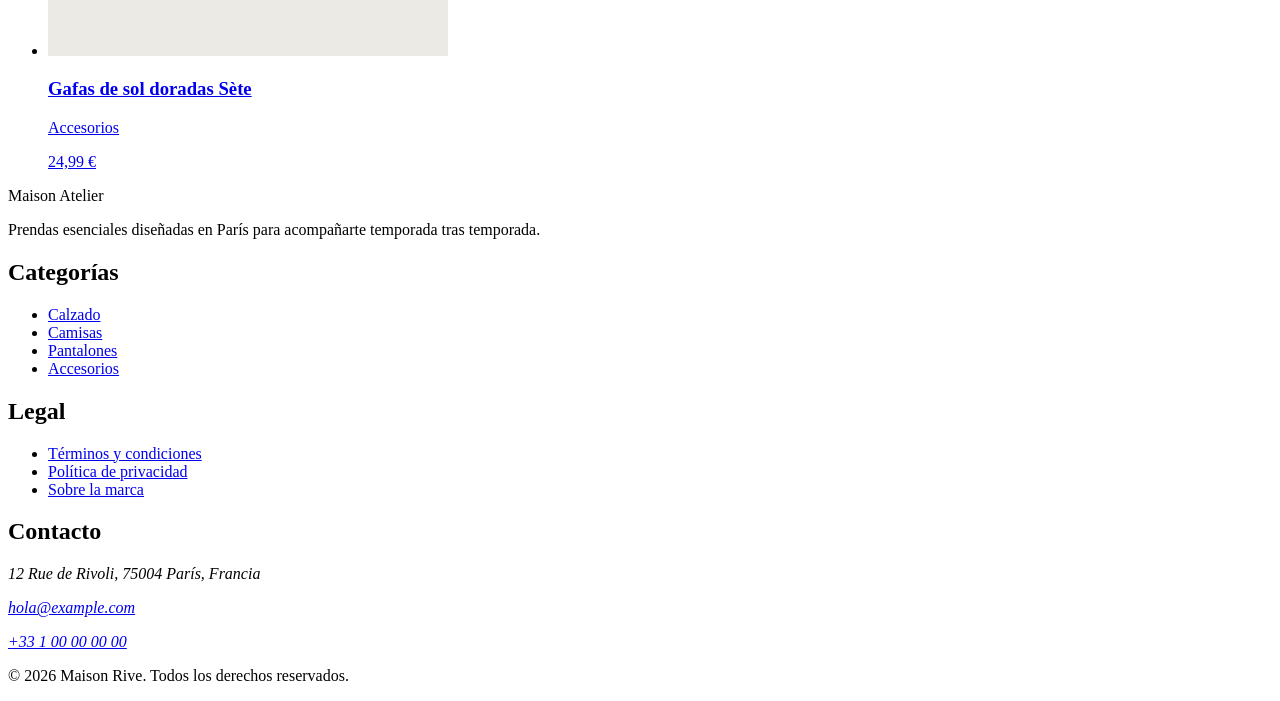
==== commit e343af8f: "Corrige las imágenes de calzado y accesorios" ====
--- a/index.html
+++ b/index.html
@@ -177,7 +177,7 @@
         <li>
           <article class="group">
             <a href="producto.html#sneaker-bastille" class="block rounded-lg focus-visible:outline-2 focus-visible:outline-offset-4 focus-visible:outline-stone-900">
-              <img src="assets/products/sneaker-bastille-1.jpg" width="400" height="500" loading="lazy" alt="Sneaker de lona burdeos Bastille, vista frontal" class="aspect-4/5 w-full rounded-lg object-cover transition group-hover:opacity-90">
+              <img src="assets/products/sneaker-bastille-1.svg" width="400" height="500" loading="lazy" alt="Sneaker de lona burdeos Bastille, vista frontal" class="aspect-4/5 w-full rounded-lg object-cover transition group-hover:opacity-90">
               <h3 class="mt-3 text-sm font-medium sm:text-base">Sneaker de lona burdeos Bastille</h3>
               <p class="text-sm text-stone-600">Calzado</p>
               <p class="mt-1 font-semibold">149,99&nbsp;€</p>
@@ -187,7 +187,7 @@
         <li>
           <article class="group">
             <a href="producto.html#lunettes-rive" class="block rounded-lg focus-visible:outline-2 focus-visible:outline-offset-4 focus-visible:outline-stone-900">
-              <img src="assets/products/lunettes-rive-1.webp" width="400" height="500" loading="lazy" alt="Gafas de sol Rive con montura clásica, vista frontal" class="aspect-4/5 w-full rounded-lg object-cover transition group-hover:opacity-90">
+              <img src="assets/products/lunettes-rive-1.svg" width="400" height="500" loading="lazy" alt="Gafas de sol Rive con montura clásica, vista frontal" class="aspect-4/5 w-full rounded-lg object-cover transition group-hover:opacity-90">
               <h3 class="mt-3 text-sm font-medium sm:text-base">Gafas de sol Rive</h3>
               <p class="text-sm text-stone-600">Accesorios</p>
               <p class="mt-1 font-semibold">29,99&nbsp;€</p>
@@ -229,7 +229,7 @@
           <li>
             <article class="group">
                 <a href="producto.html#alpargata-cassis" class="block rounded-lg focus-visible:outline-2 focus-visible:outline-offset-4 focus-visible:outline-stone-900">
-                <img src="assets/products/alpargata-cassis-1.jpg" width="400" height="500" loading="lazy" alt="Alpargata oliva Cassis, vista frontal" class="aspect-4/5 w-full rounded-lg object-cover transition group-hover:opacity-90">
+                <img src="assets/products/alpargata-cassis-1.svg" width="400" height="500" loading="lazy" alt="Alpargata oliva Cassis, vista frontal" class="aspect-4/5 w-full rounded-lg object-cover transition group-hover:opacity-90">
                 <h3 class="mt-3 text-sm font-medium sm:text-base">Alpargata oliva Cassis</h3>
                 <p class="text-sm text-stone-600">Calzado</p>
                 <p class="mt-1 font-semibold">89,99&nbsp;€</p>
@@ -239,7 +239,7 @@
           <li>
             <article class="group">
                 <a href="producto.html#monture-sete" class="block rounded-lg focus-visible:outline-2 focus-visible:outline-offset-4 focus-visible:outline-stone-900">
-                <img src="assets/products/monture-sete-1.webp" width="400" height="500" loading="lazy" alt="Gafas de sol doradas Sète, vista frontal" class="aspect-4/5 w-full rounded-lg object-cover transition group-hover:opacity-90">
+                <img src="assets/products/monture-sete-1.svg" width="400" height="500" loading="lazy" alt="Gafas de sol doradas Sète, vista frontal" class="aspect-4/5 w-full rounded-lg object-cover transition group-hover:opacity-90">
                 <h3 class="mt-3 text-sm font-medium sm:text-base">Gafas de sol doradas Sète</h3>
                 <p class="text-sm text-stone-600">Accesorios</p>
                 <p class="mt-1 font-semibold">24,99&nbsp;€</p>
--- a/styles.css
+++ b/styles.css
@@ -3,6 +3,15 @@
 img[src^="assets/products/"] {
   background-color: #fafaf9;
   object-fit: contain;
+}
+
+nav[aria-label="Categorías principales"] a[aria-current="page"] {
+  border-radius: 0.375rem;
+  background-color: #f5f5f4;
+  color: #1c1917;
+  font-weight: 600;
+  text-decoration: underline;
+  text-underline-offset: 8px;
 }
 
 .product-view { display: none; }
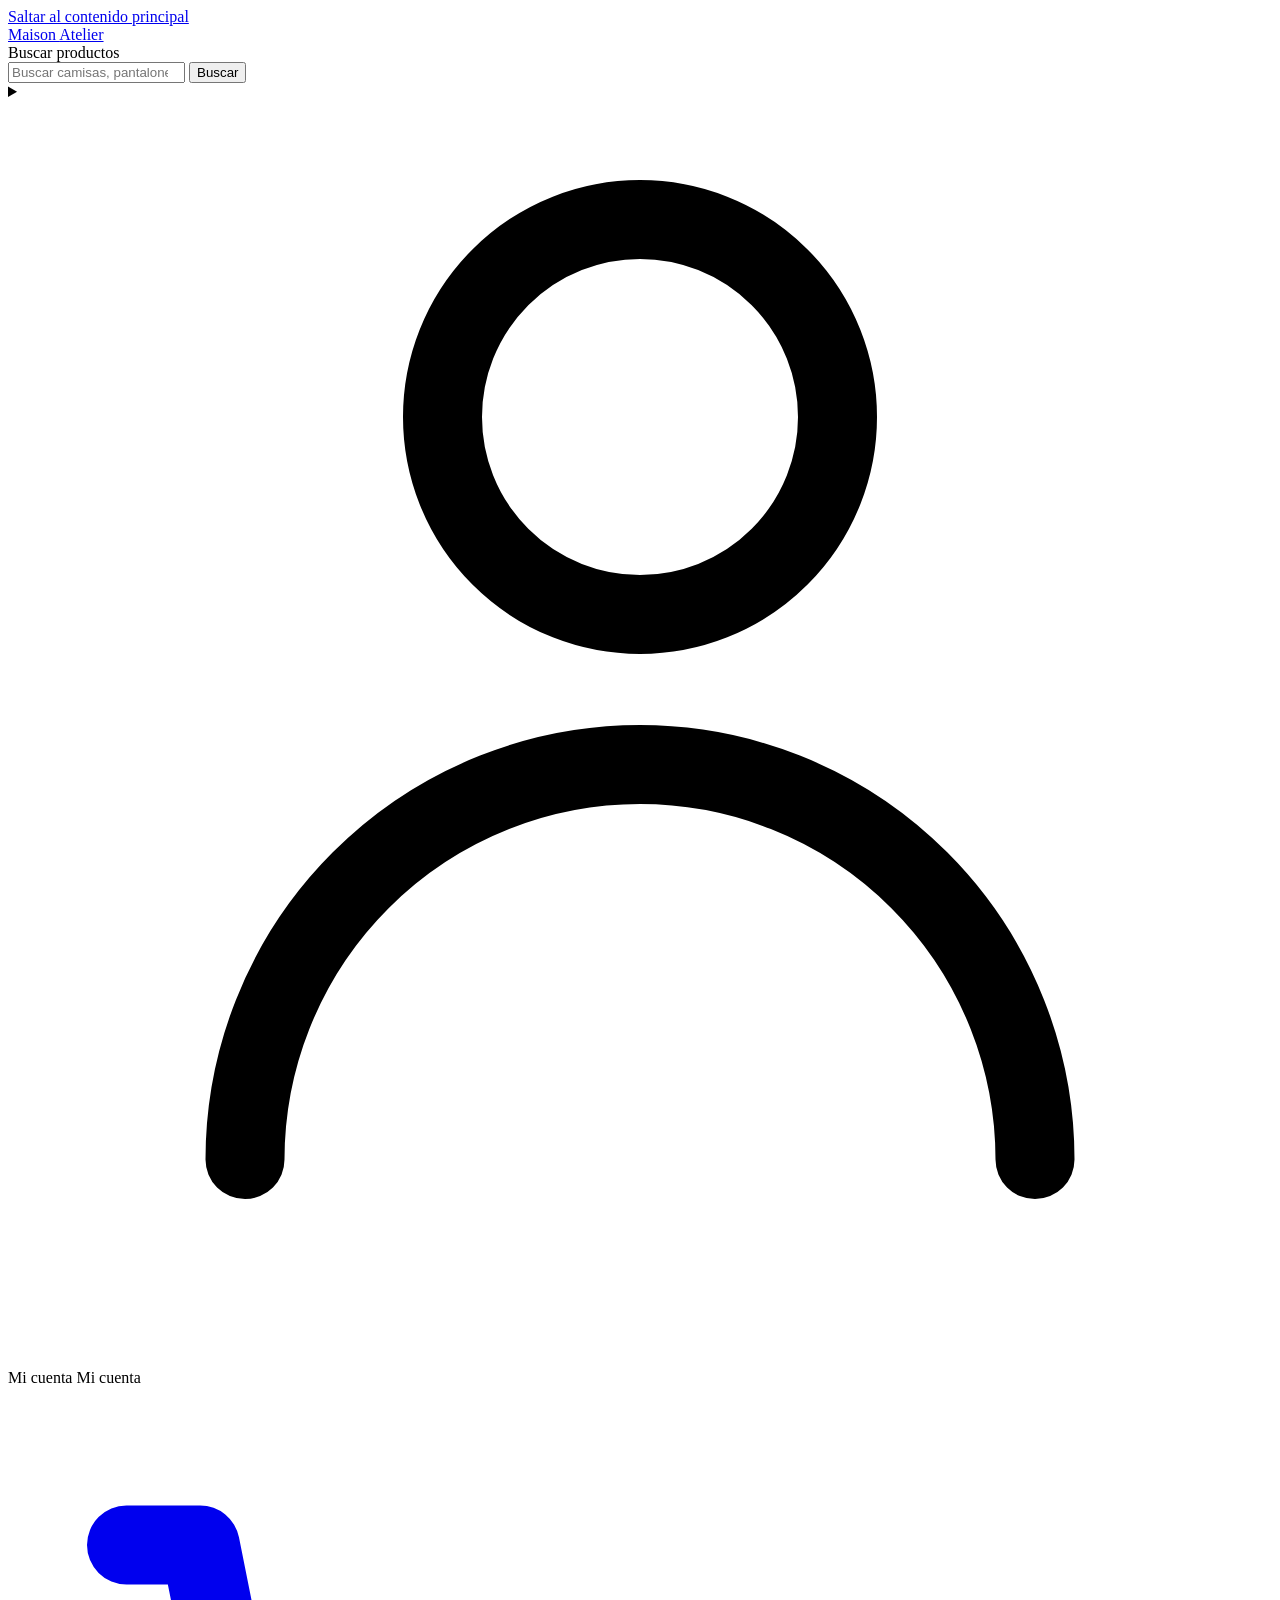
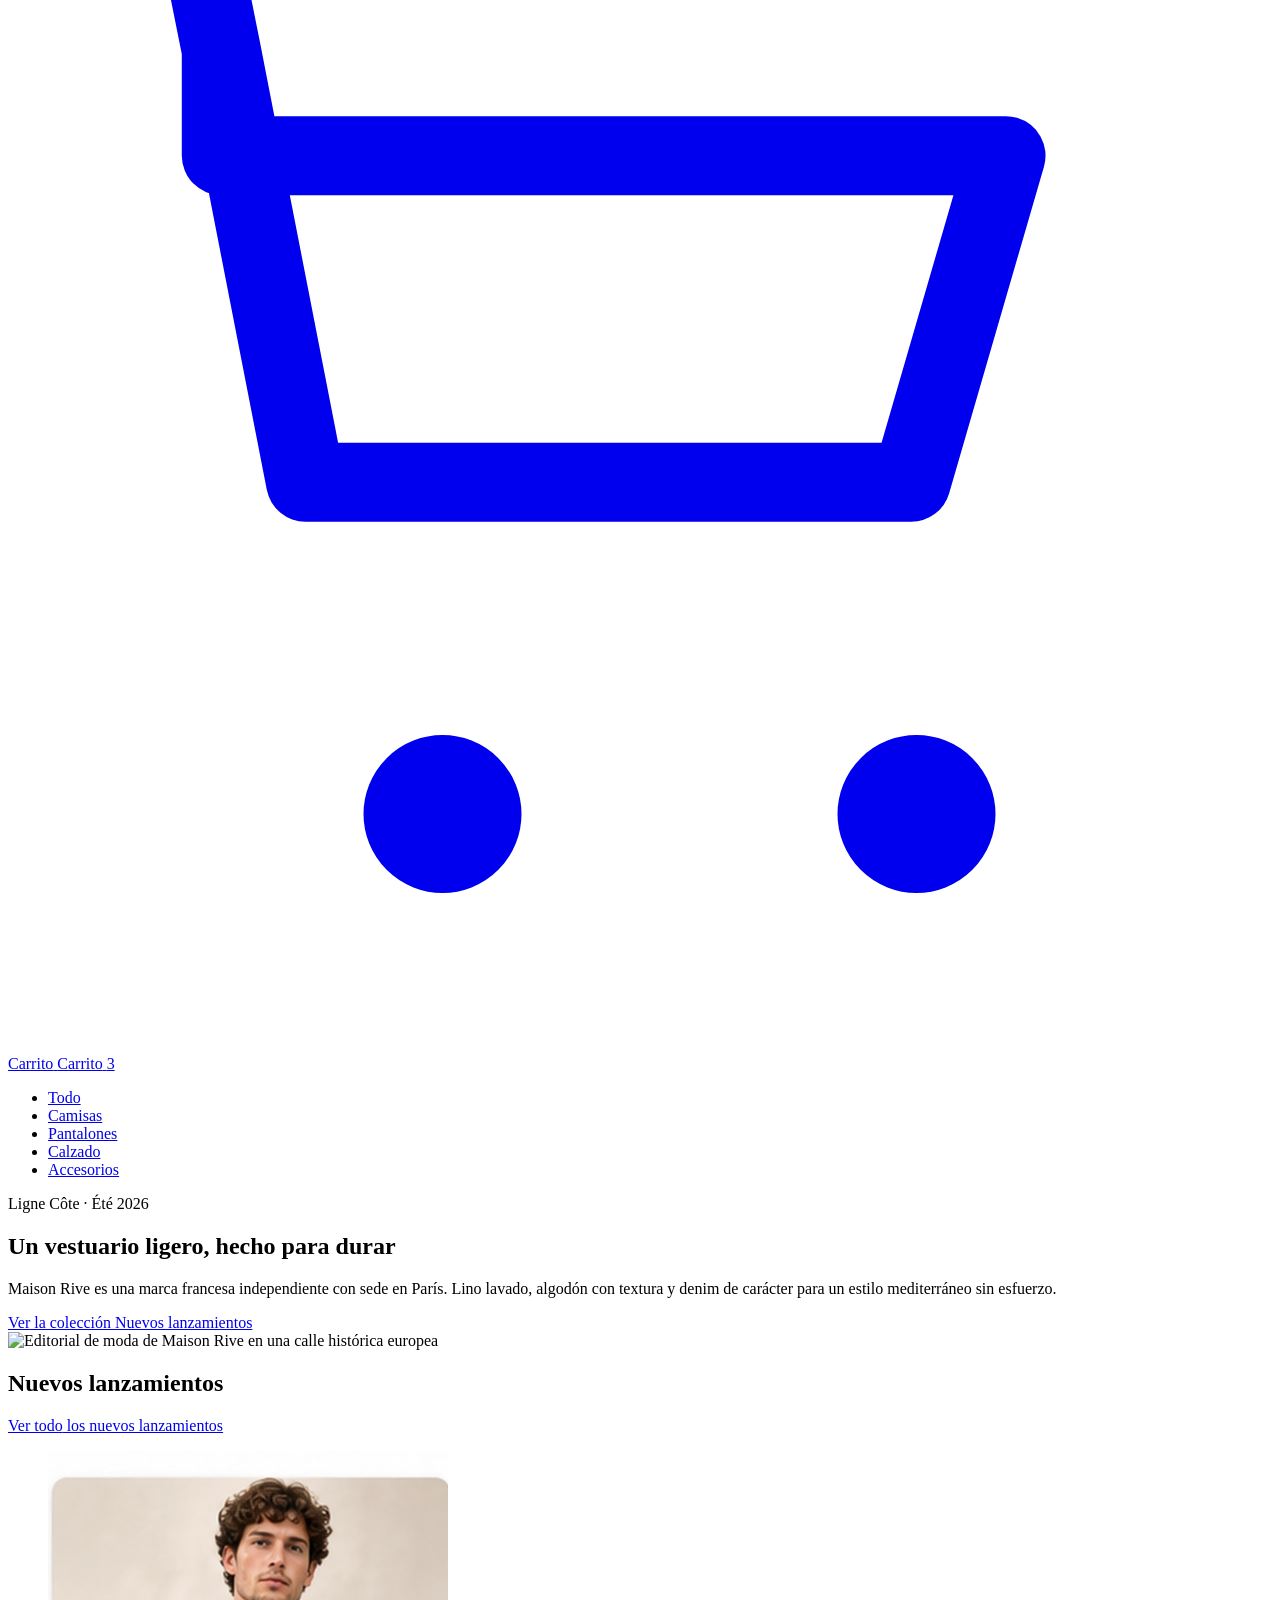
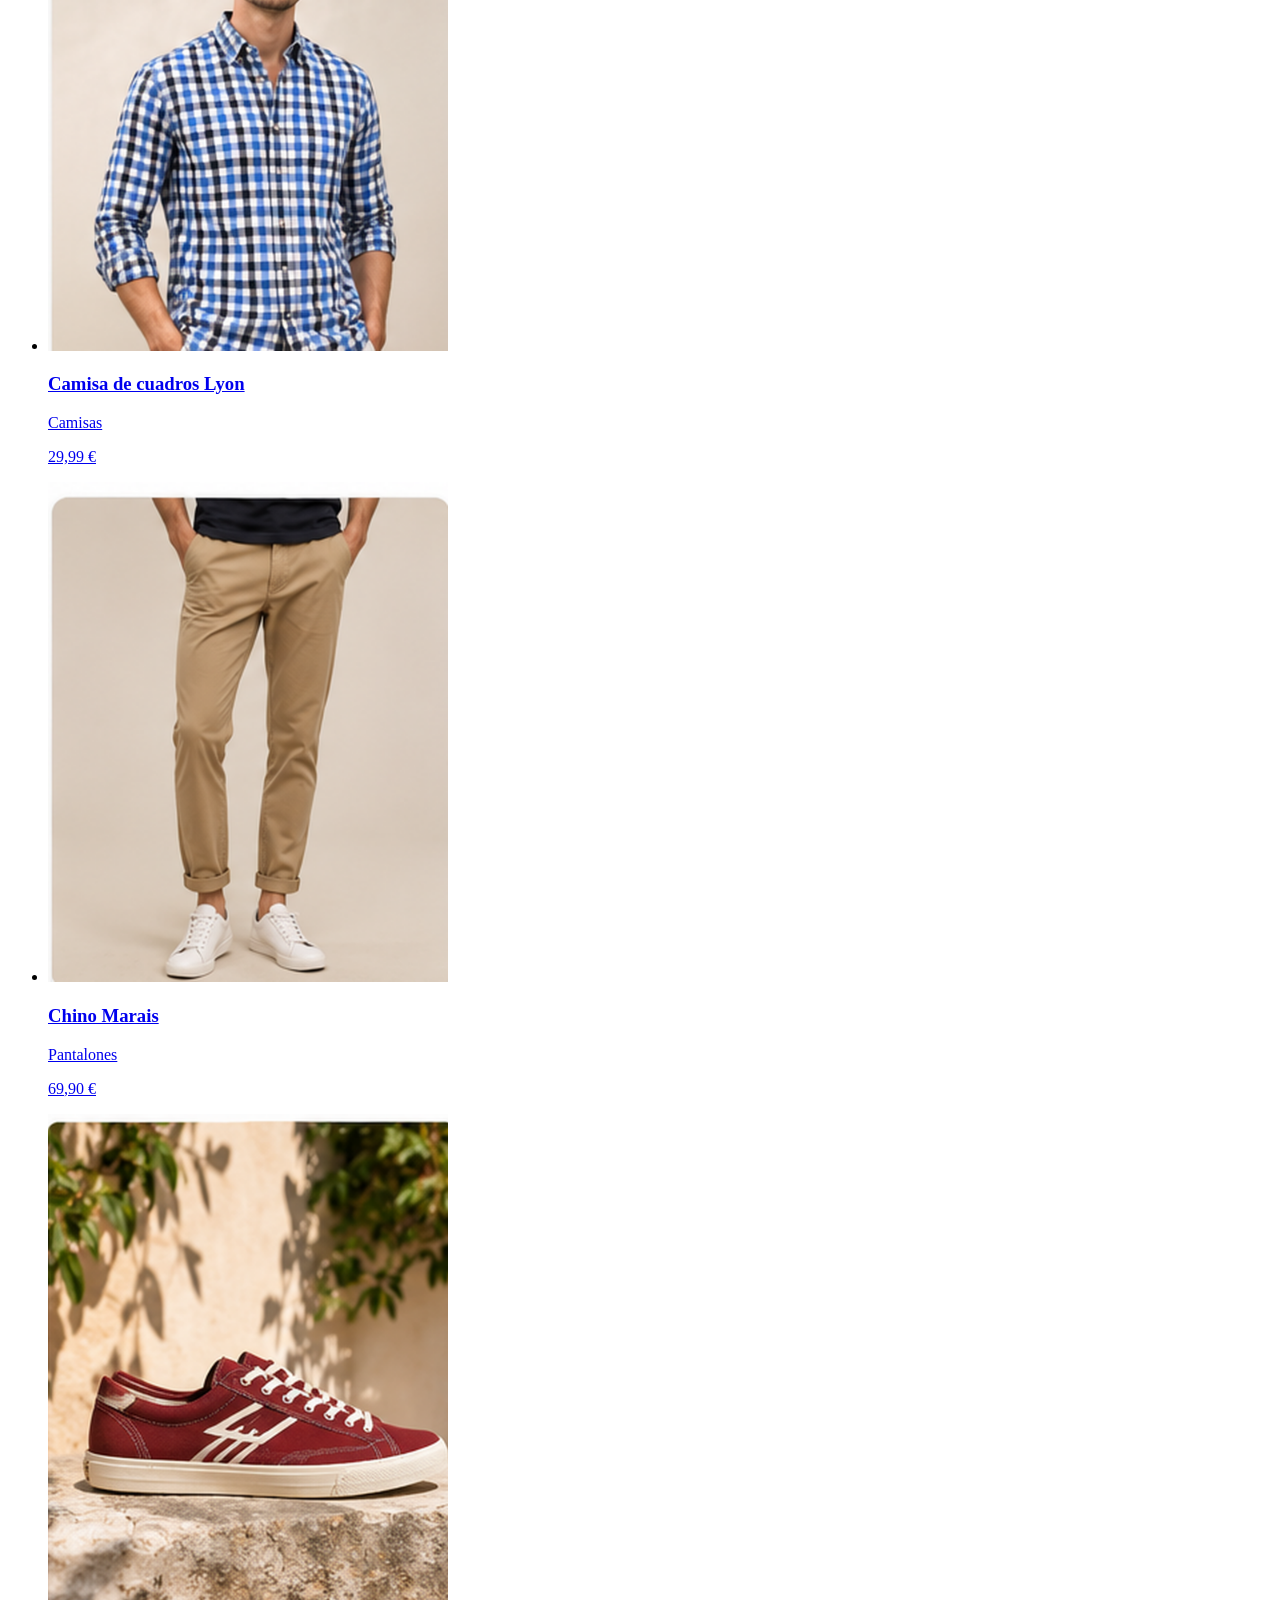
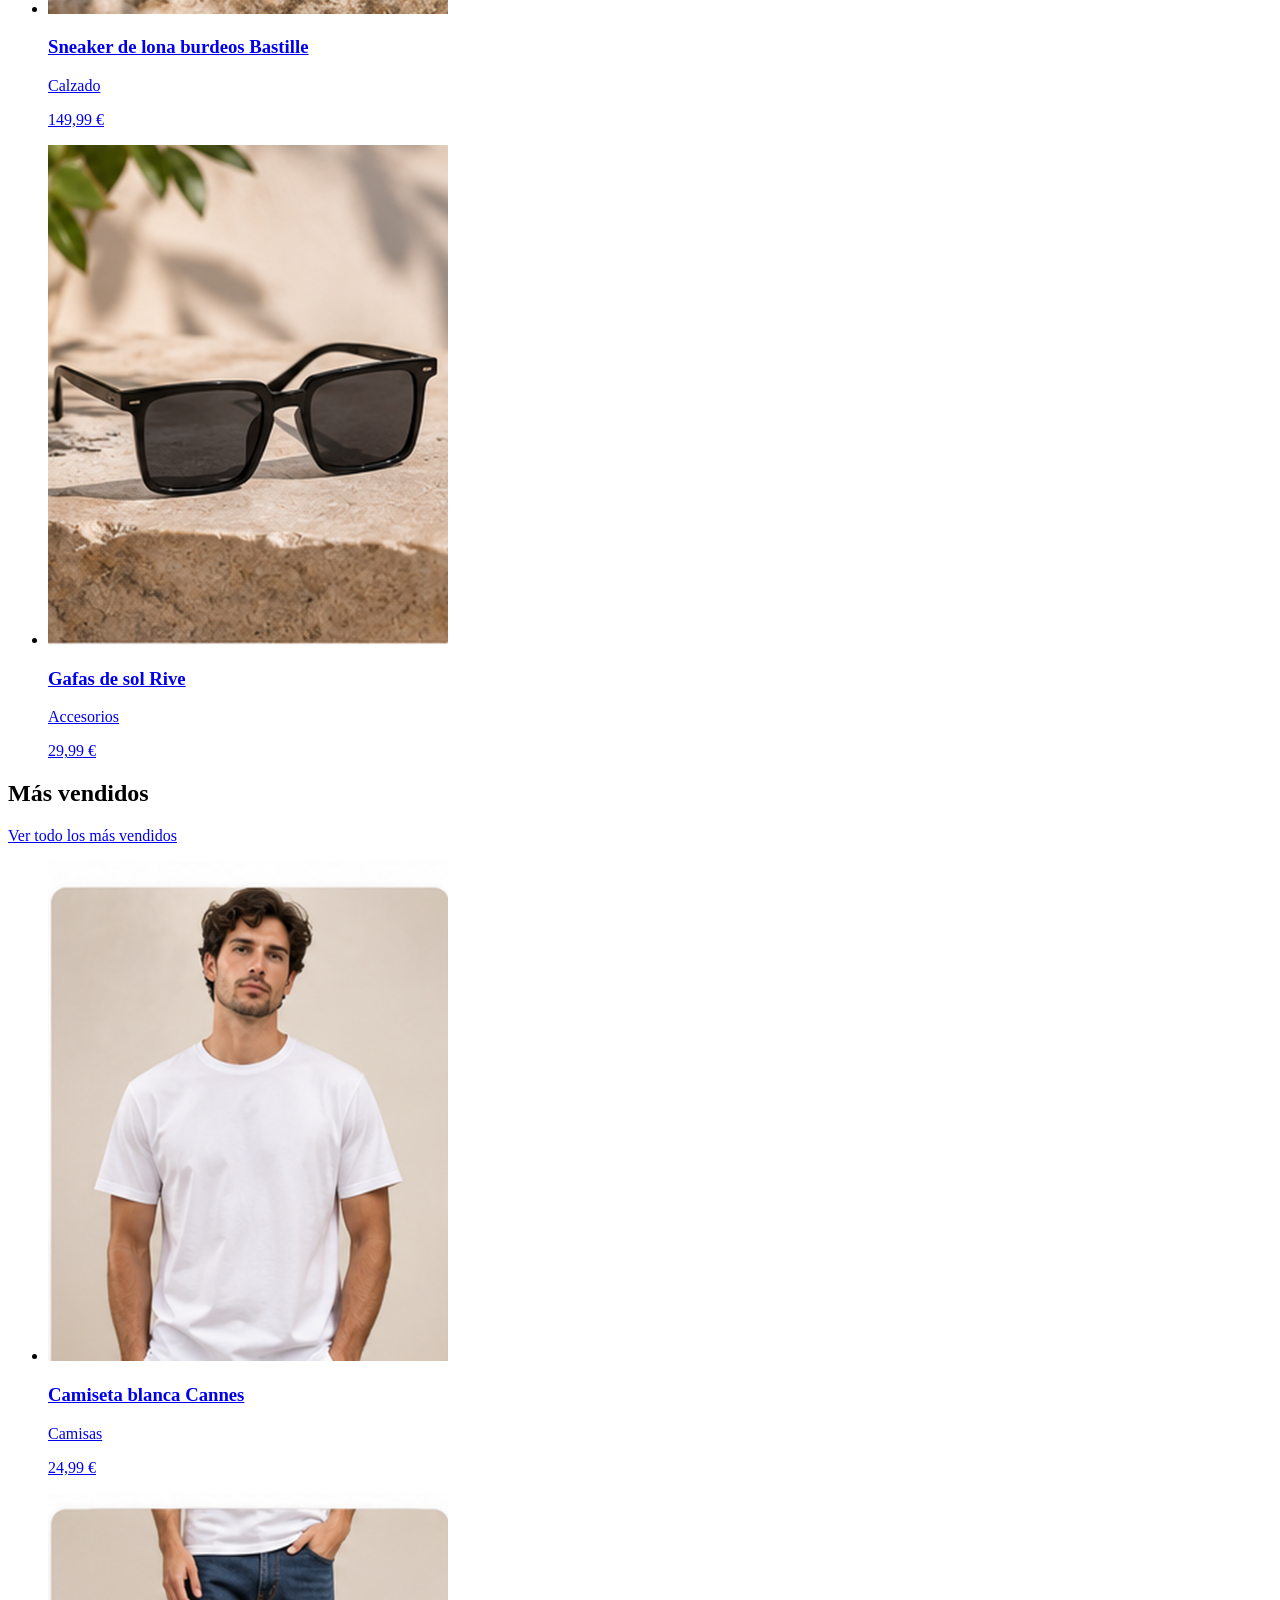
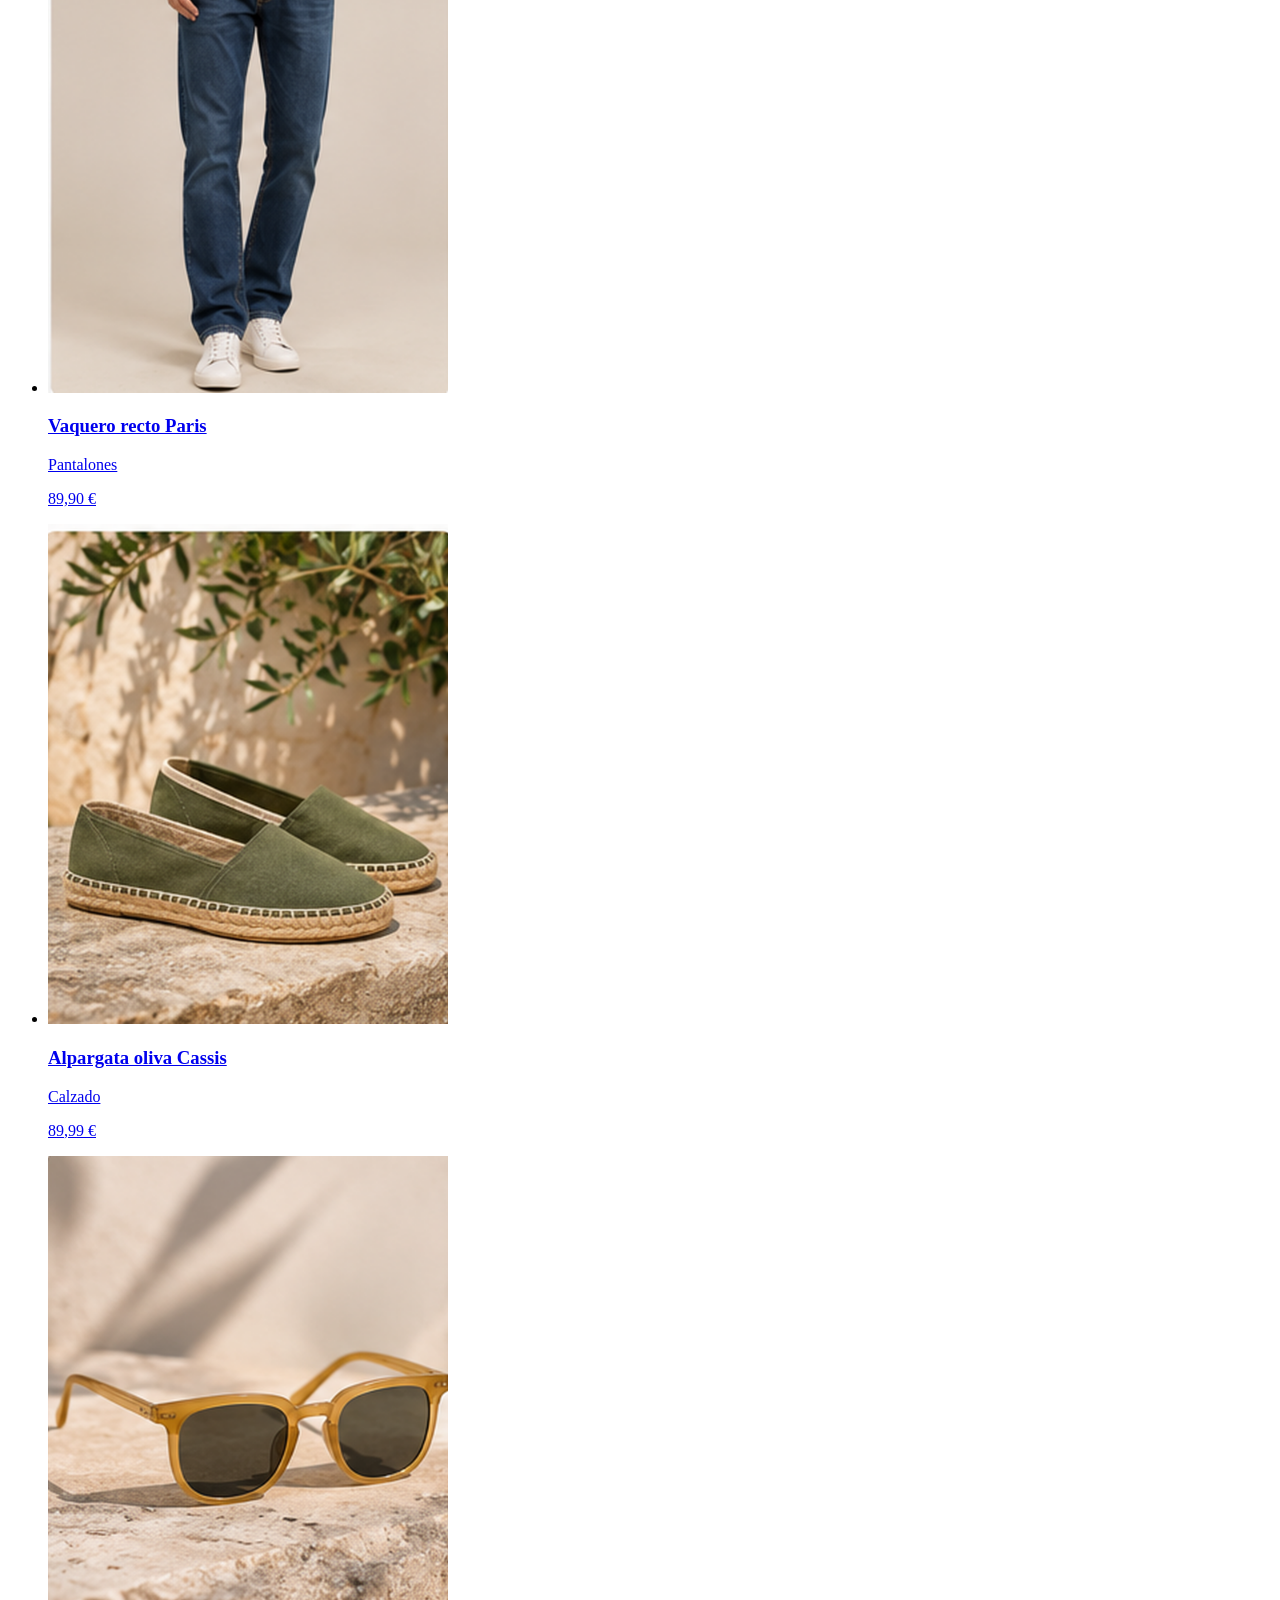
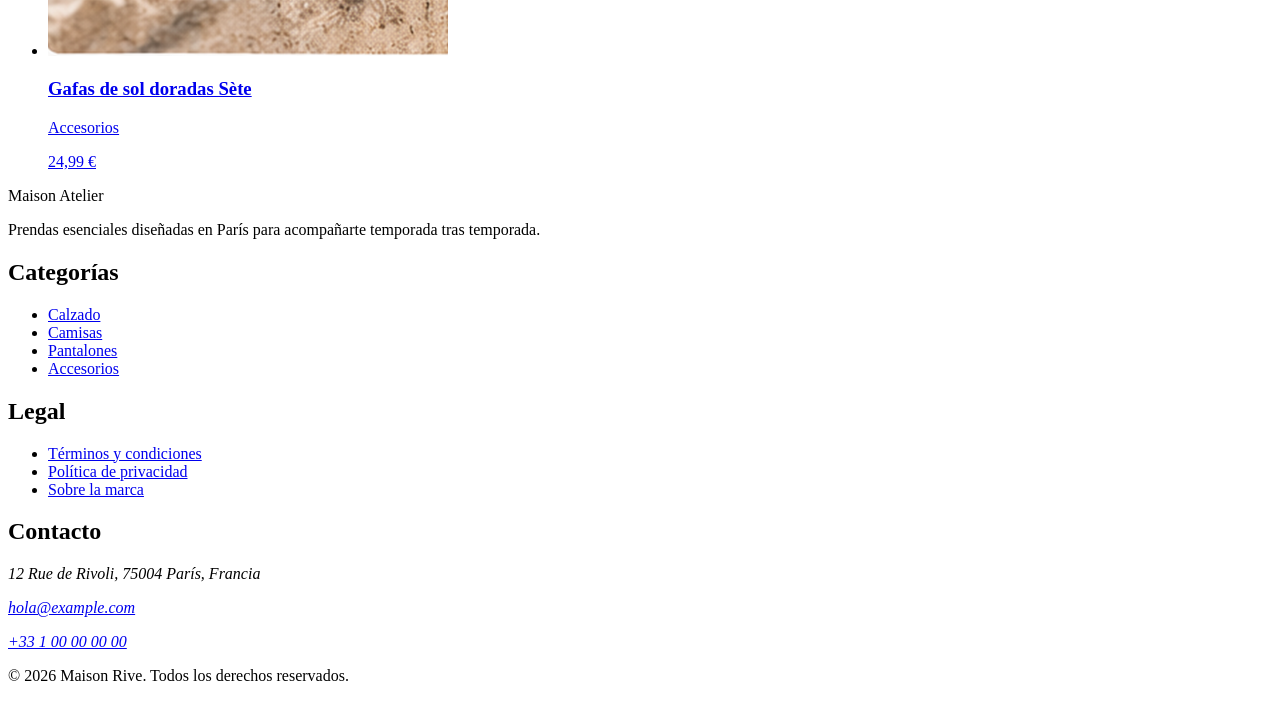
==== commit b36a2d63: "Actualiza y corrige el catálogo" ====
--- a/index.html
+++ b/index.html
@@ -157,7 +157,7 @@
         <li>
           <article class="group">
             <a href="producto.html#lin-lyon" class="block rounded-lg focus-visible:outline-2 focus-visible:outline-offset-4 focus-visible:outline-stone-900">
-              <img src="assets/products/lin-lyon-1.webp" width="400" height="500" loading="lazy" alt="Camisa de cuadros Lyon, vista frontal" class="aspect-4/5 w-full rounded-lg object-cover transition group-hover:opacity-90">
+              <img src="assets/products/lin-lyon-1.png" width="400" height="500" loading="lazy" alt="Camisa de cuadros Lyon, vista frontal" class="aspect-4/5 w-full rounded-lg object-cover transition group-hover:opacity-90">
               <h3 class="mt-3 text-sm font-medium sm:text-base">Camisa de cuadros Lyon</h3>
               <p class="text-sm text-stone-600">Camisas</p>
               <p class="mt-1 font-semibold">29,99&nbsp;€</p>
@@ -167,7 +167,7 @@
         <li>
           <article class="group">
             <a href="producto.html#chino-marais" class="block rounded-lg focus-visible:outline-2 focus-visible:outline-offset-4 focus-visible:outline-stone-900">
-              <img src="assets/products/chino-marais-1.jpg" width="400" height="500" loading="lazy" alt="Chino color arena Marais, visto en una persona" class="aspect-4/5 w-full rounded-lg object-cover transition group-hover:opacity-90">
+              <img src="assets/products/chino-marais-1.png" width="400" height="500" loading="lazy" alt="Chino color arena Marais, visto en una persona" class="aspect-4/5 w-full rounded-lg object-cover transition group-hover:opacity-90">
               <h3 class="mt-3 text-sm font-medium sm:text-base">Chino Marais</h3>
               <p class="text-sm text-stone-600">Pantalones</p>
               <p class="mt-1 font-semibold">69,90&nbsp;€</p>
@@ -177,7 +177,7 @@
         <li>
           <article class="group">
             <a href="producto.html#sneaker-bastille" class="block rounded-lg focus-visible:outline-2 focus-visible:outline-offset-4 focus-visible:outline-stone-900">
-              <img src="assets/products/sneaker-bastille-1.svg" width="400" height="500" loading="lazy" alt="Sneaker de lona burdeos Bastille, vista frontal" class="aspect-4/5 w-full rounded-lg object-cover transition group-hover:opacity-90">
+              <img src="assets/products/sneaker-bastille-1.png" width="400" height="500" loading="lazy" alt="Sneaker de lona burdeos Bastille, vista frontal" class="aspect-4/5 w-full rounded-lg object-cover transition group-hover:opacity-90">
               <h3 class="mt-3 text-sm font-medium sm:text-base">Sneaker de lona burdeos Bastille</h3>
               <p class="text-sm text-stone-600">Calzado</p>
               <p class="mt-1 font-semibold">149,99&nbsp;€</p>
@@ -187,7 +187,7 @@
         <li>
           <article class="group">
             <a href="producto.html#lunettes-rive" class="block rounded-lg focus-visible:outline-2 focus-visible:outline-offset-4 focus-visible:outline-stone-900">
-              <img src="assets/products/lunettes-rive-1.svg" width="400" height="500" loading="lazy" alt="Gafas de sol Rive con montura clásica, vista frontal" class="aspect-4/5 w-full rounded-lg object-cover transition group-hover:opacity-90">
+              <img src="assets/products/lunettes-rive-1.png" width="400" height="500" loading="lazy" alt="Gafas de sol Rive con montura clásica, vista frontal" class="aspect-4/5 w-full rounded-lg object-cover transition group-hover:opacity-90">
               <h3 class="mt-3 text-sm font-medium sm:text-base">Gafas de sol Rive</h3>
               <p class="text-sm text-stone-600">Accesorios</p>
               <p class="mt-1 font-semibold">29,99&nbsp;€</p>
@@ -209,7 +209,7 @@
           <li>
             <article class="group">
                 <a href="producto.html#tee-cannes" class="block rounded-lg focus-visible:outline-2 focus-visible:outline-offset-4 focus-visible:outline-stone-900">
-                <img src="assets/products/tee-cannes-1.jpg" width="400" height="500" loading="lazy" alt="Camiseta blanca Cannes, vista frontal" class="aspect-4/5 w-full rounded-lg object-cover transition group-hover:opacity-90">
+                <img src="assets/products/tee-cannes-1.png" width="400" height="500" loading="lazy" alt="Camiseta blanca Cannes, vista frontal" class="aspect-4/5 w-full rounded-lg object-cover transition group-hover:opacity-90">
                 <h3 class="mt-3 text-sm font-medium sm:text-base">Camiseta blanca Cannes</h3>
                 <p class="text-sm text-stone-600">Camisas</p>
                 <p class="mt-1 font-semibold">24,99&nbsp;€</p>
@@ -219,7 +219,7 @@
           <li>
             <article class="group">
                 <a href="producto.html#jean-paris" class="block rounded-lg focus-visible:outline-2 focus-visible:outline-offset-4 focus-visible:outline-stone-900">
-                <img src="assets/products/jean-paris-1.jpg" width="400" height="500" loading="lazy" alt="Vaqueros de denim azul y negro doblados, vista superior" class="aspect-4/5 w-full rounded-lg object-cover transition group-hover:opacity-90">
+                <img src="assets/products/jean-paris-1.png" width="400" height="500" loading="lazy" alt="Vaqueros de denim azul y negro doblados, vista superior" class="aspect-4/5 w-full rounded-lg object-cover transition group-hover:opacity-90">
                 <h3 class="mt-3 text-sm font-medium sm:text-base">Vaquero recto Paris</h3>
                 <p class="text-sm text-stone-600">Pantalones</p>
                 <p class="mt-1 font-semibold">89,90&nbsp;€</p>
@@ -229,7 +229,7 @@
           <li>
             <article class="group">
                 <a href="producto.html#alpargata-cassis" class="block rounded-lg focus-visible:outline-2 focus-visible:outline-offset-4 focus-visible:outline-stone-900">
-                <img src="assets/products/alpargata-cassis-1.svg" width="400" height="500" loading="lazy" alt="Alpargata oliva Cassis, vista frontal" class="aspect-4/5 w-full rounded-lg object-cover transition group-hover:opacity-90">
+                <img src="assets/products/alpargata-cassis-1.png" width="400" height="500" loading="lazy" alt="Alpargata oliva Cassis, vista frontal" class="aspect-4/5 w-full rounded-lg object-cover transition group-hover:opacity-90">
                 <h3 class="mt-3 text-sm font-medium sm:text-base">Alpargata oliva Cassis</h3>
                 <p class="text-sm text-stone-600">Calzado</p>
                 <p class="mt-1 font-semibold">89,99&nbsp;€</p>
@@ -239,7 +239,7 @@
           <li>
             <article class="group">
                 <a href="producto.html#monture-sete" class="block rounded-lg focus-visible:outline-2 focus-visible:outline-offset-4 focus-visible:outline-stone-900">
-                <img src="assets/products/monture-sete-1.svg" width="400" height="500" loading="lazy" alt="Gafas de sol doradas Sète, vista frontal" class="aspect-4/5 w-full rounded-lg object-cover transition group-hover:opacity-90">
+                <img src="assets/products/monture-sete-1.png" width="400" height="500" loading="lazy" alt="Gafas de sol doradas Sète, vista frontal" class="aspect-4/5 w-full rounded-lg object-cover transition group-hover:opacity-90">
                 <h3 class="mt-3 text-sm font-medium sm:text-base">Gafas de sol doradas Sète</h3>
                 <p class="text-sm text-stone-600">Accesorios</p>
                 <p class="mt-1 font-semibold">24,99&nbsp;€</p>
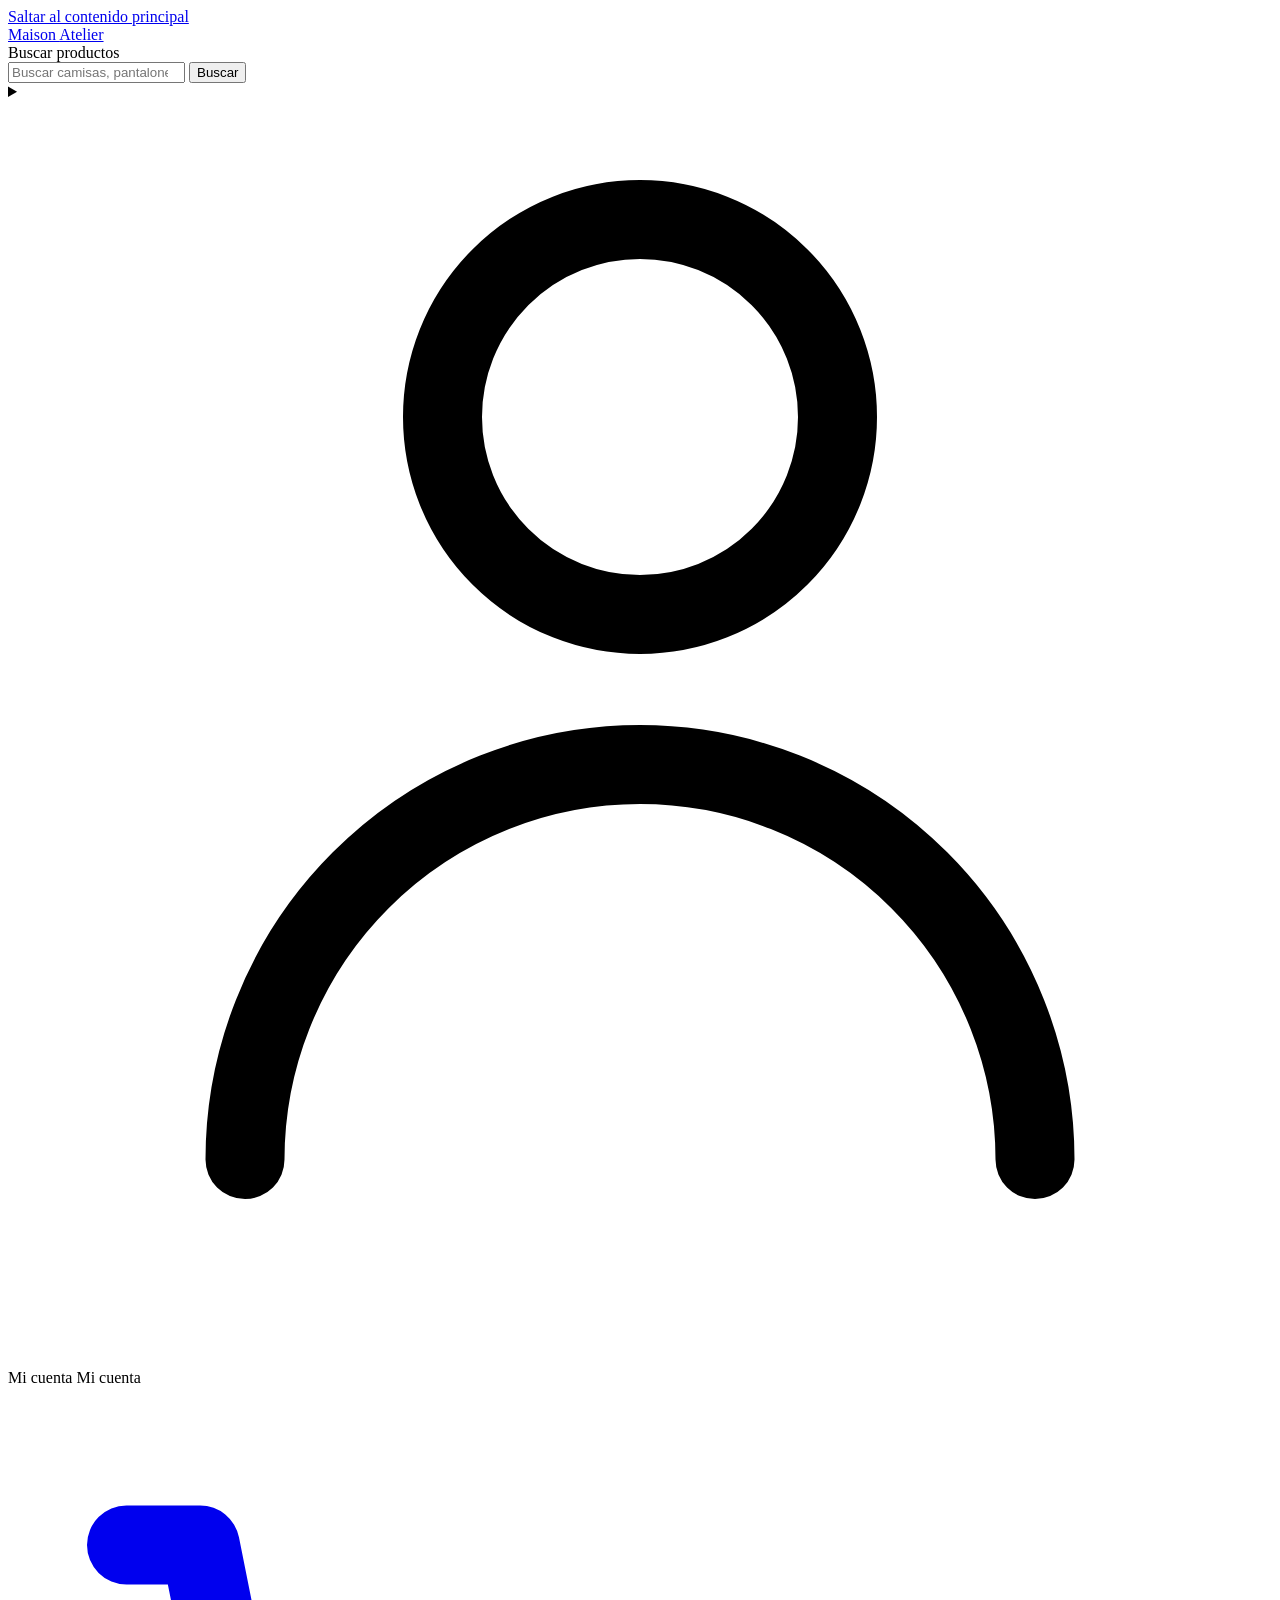
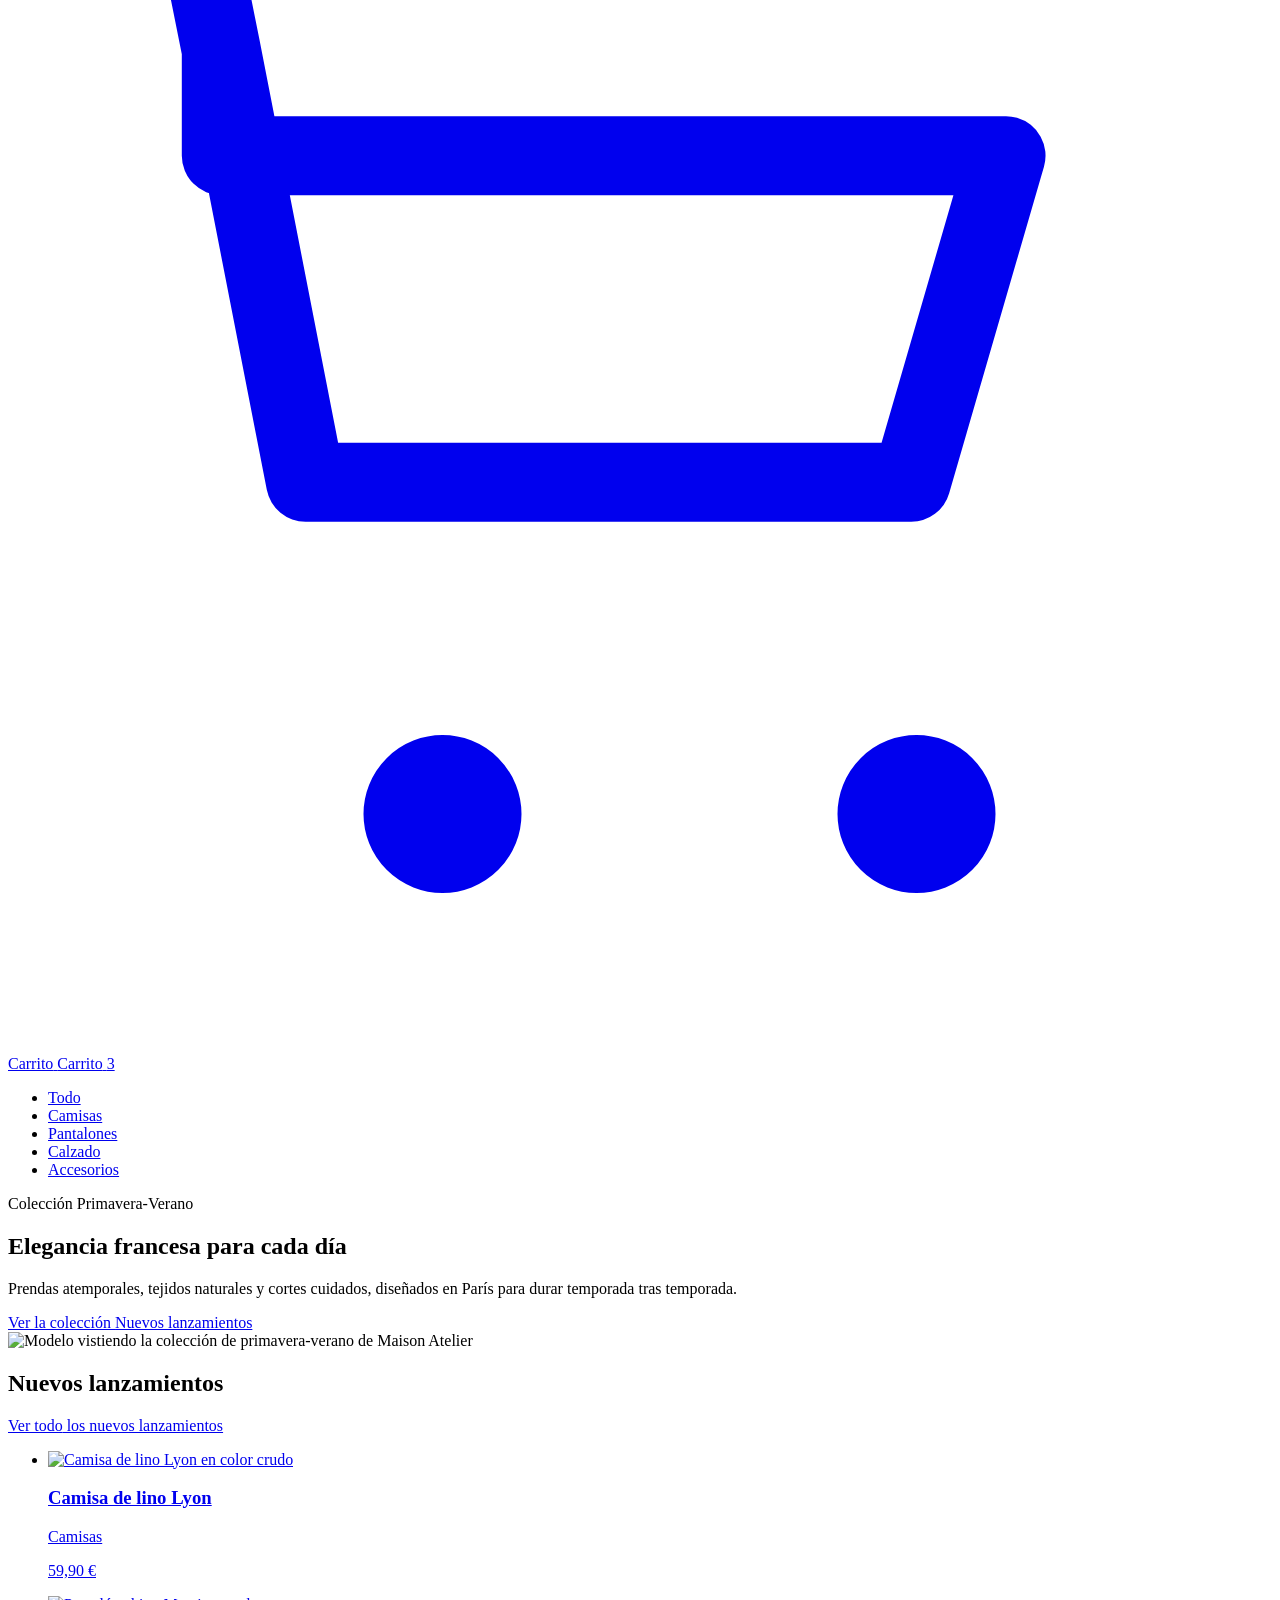
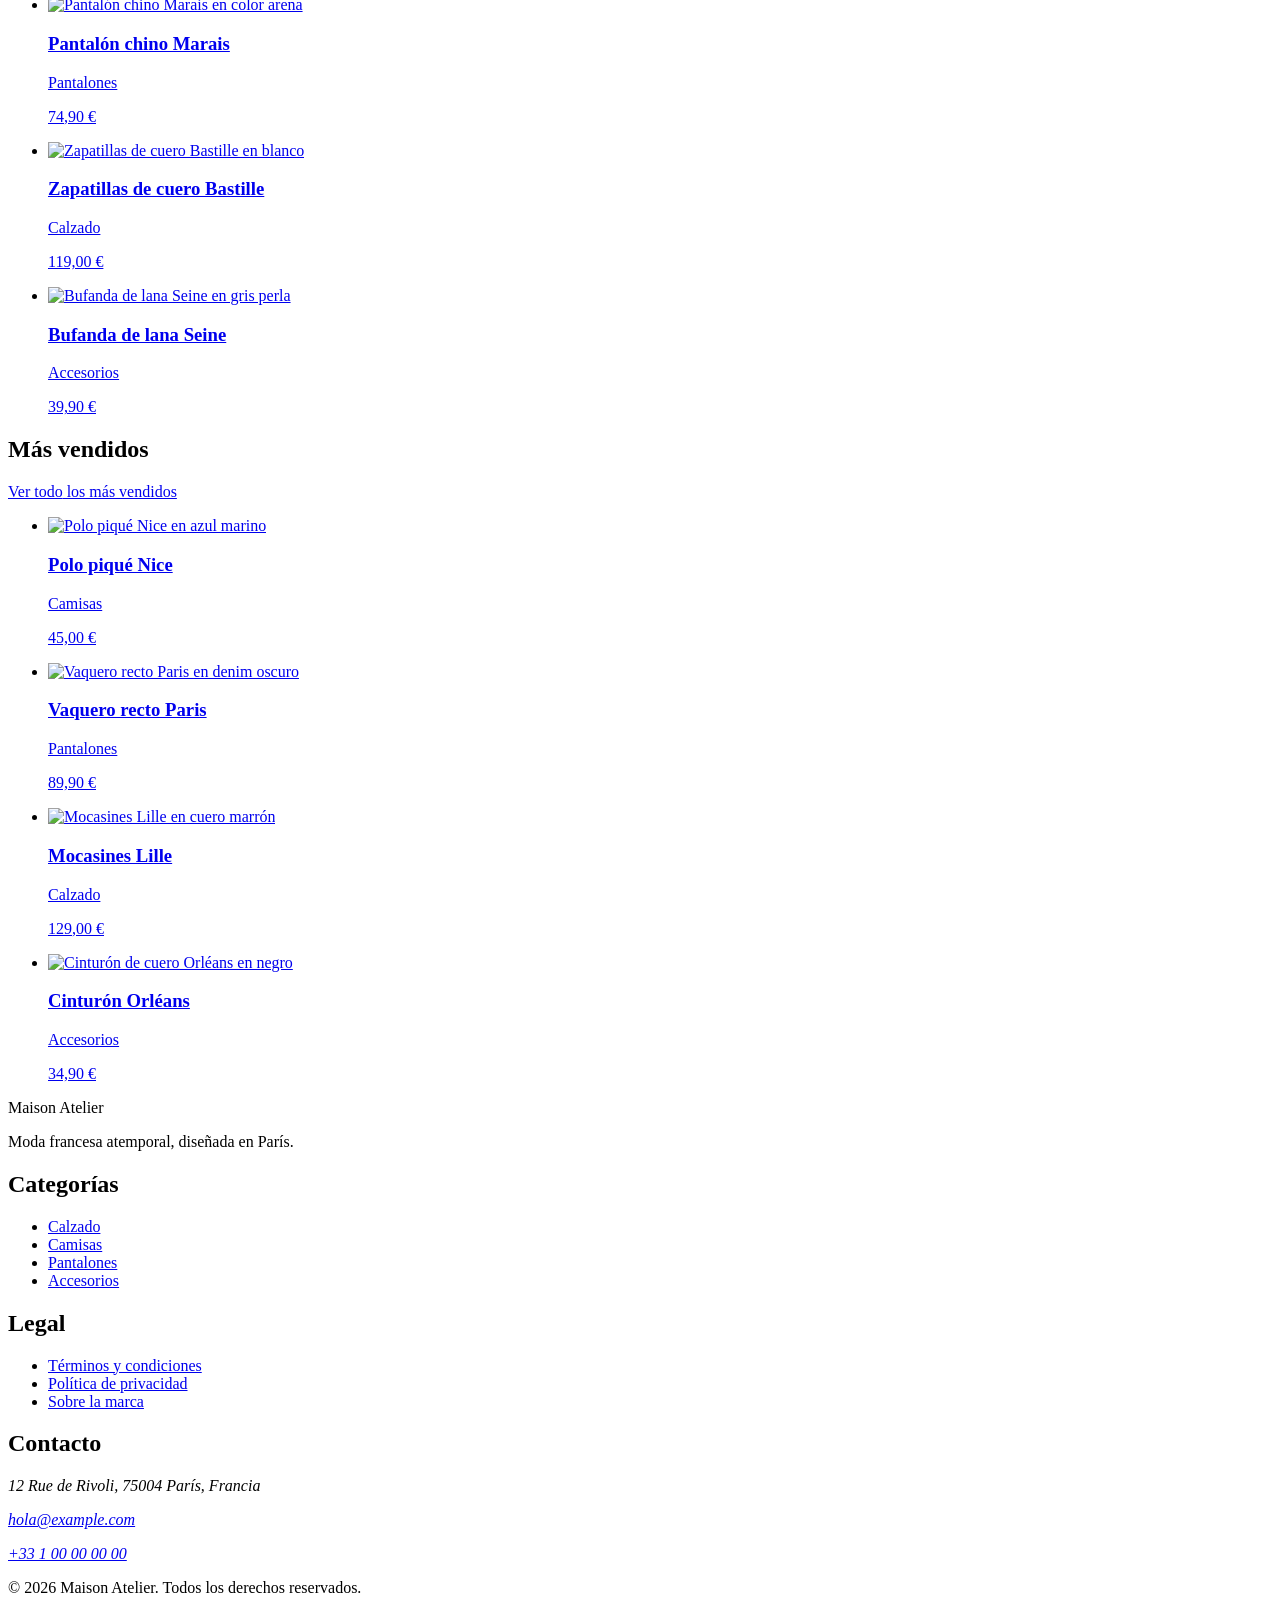
==== commit bcdf7a20: "Merge pull request #1 from 4GeeksAcademy/feature/home Construye la página principal de Maison Rive" ====
--- a/index.html
+++ b/index.html
@@ -3,17 +3,17 @@
 <head>
   <meta charset="UTF-8">
   <meta name="viewport" content="width=device-width, initial-scale=1">
-  <title>Maison Rive | Moda francesa online: camisas, pantalones, calzado y accesorios</title>
-  <meta name="description" content="Descubre Maison Rive, marca francesa independiente con sede en París. Camisas, denim, calzado y accesorios de estilo mediterráneo.">
+  <title>Maison Atelier | Moda francesa online: camisas, pantalones, calzado y accesorios</title>
+  <meta name="description" content="Descubre la nueva colección de Maison Atelier, moda francesa atemporal. Camisas, pantalones, calzado y accesorios con envío a toda Europa.">
   <meta name="theme-color" content="#1c1917">
   <link rel="canonical" href="https://www.example.com/">
 
   <meta property="og:type" content="website">
-  <meta property="og:site_name" content="Maison Rive">
-  <meta property="og:title" content="Maison Rive | Moda francesa online">
-  <meta property="og:description" content="Marca francesa independiente con sede en París. Descubre la cápsula Ligne Côte de Maison Rive.">
+  <meta property="og:site_name" content="Maison Atelier">
+  <meta property="og:title" content="Maison Atelier | Moda francesa online">
+  <meta property="og:description" content="Nueva colección de moda francesa atemporal. Camisas, pantalones, calzado y accesorios.">
   <meta property="og:url" content="https://www.example.com/">
-  <meta property="og:image" content="https://images.unsplash.com/photo-1539109136881-3be0616acf4b?w=1200&auto=format&fit=crop&q=80">
+  <meta property="og:image" content="https://picsum.photos/seed/maison-hero/1200/630">
   <meta name="twitter:card" content="summary_large_image">
 
   <script src="https://cdn.jsdelivr.net/npm/@tailwindcss/browser@4"></script>
@@ -26,11 +26,9 @@
       {
         "@type": "Organization",
         "@id": "https://www.example.com/#organization",
-        "name": "Maison Rive",
-        "description": "Marca francesa independiente de ropa y accesorios con sede en París.",
+        "name": "Maison Atelier",
         "url": "https://www.example.com/",
         "logo": "https://www.example.com/logo.png",
-        "foundingLocation": { "@type": "Place", "name": "París, Francia" },
         "address": { "@type": "PostalAddress", "addressLocality": "París", "addressCountry": "FR" },
         "contactPoint": { "@type": "ContactPoint", "contactType": "customer service", "email": "hola@example.com", "availableLanguage": ["es", "fr", "en"] }
       },
@@ -38,7 +36,7 @@
         "@type": "WebSite",
         "@id": "https://www.example.com/#website",
         "url": "https://www.example.com/",
-        "name": "Maison Rive",
+        "name": "Maison Atelier",
         "inLanguage": "es",
         "publisher": { "@id": "https://www.example.com/#organization" },
         "potentialAction": {
@@ -51,10 +49,10 @@
         "@type": "ItemList",
         "name": "Nuevos lanzamientos",
         "itemListElement": [
-            { "@type": "ListItem", "position": 1, "url": "https://www.example.com/producto.html#lin-lyon", "name": "Camisa de cuadros Lyon" },
-            { "@type": "ListItem", "position": 2, "url": "https://www.example.com/producto.html#chino-marais", "name": "Chino Marais" },
-            { "@type": "ListItem", "position": 3, "url": "https://www.example.com/producto.html#sneaker-bastille", "name": "Sneaker de lona burdeos Bastille" },
-            { "@type": "ListItem", "position": 4, "url": "https://www.example.com/producto.html#lunettes-rive", "name": "Gafas de sol Rive" }
+          { "@type": "ListItem", "position": 1, "url": "https://www.example.com/producto.html", "name": "Camisa de lino Lyon" },
+          { "@type": "ListItem", "position": 2, "url": "https://www.example.com/producto.html", "name": "Pantalón chino Marais" },
+          { "@type": "ListItem", "position": 3, "url": "https://www.example.com/producto.html", "name": "Zapatillas de cuero Bastille" },
+          { "@type": "ListItem", "position": 4, "url": "https://www.example.com/producto.html", "name": "Bufanda de lana Seine" }
         ]
       }
     ]
@@ -68,9 +66,9 @@
   </a>
 
   <!-- Navbar (reutilizable en todas las vistas) -->
-  <header class="border-b border-stone-200 bg-white">
+  <header class="sticky top-0 z-40 border-b border-stone-200 bg-white/95 backdrop-blur">
     <div class="mx-auto flex max-w-7xl flex-wrap items-center gap-x-4 gap-y-3 px-4 py-3 sm:px-6 lg:px-8">
-      <a href="index.html" class="text-xl font-semibold tracking-tight focus-visible:outline-2 focus-visible:outline-offset-4 focus-visible:outline-stone-900" aria-label="Maison Rive, ir al inicio">
+      <a href="index.html" class="text-xl font-semibold tracking-tight focus-visible:outline-2 focus-visible:outline-offset-4 focus-visible:outline-stone-900" aria-label="Maison Atelier, ir al inicio">
         Maison <span class="font-light">Atelier</span>
       </a>
 
@@ -92,10 +90,10 @@
             <span class="hidden sm:inline">Mi cuenta</span>
             <span class="sr-only sm:hidden">Mi cuenta</span>
           </summary>
-          <ul class="absolute right-0 z-50 mt-2 w-52 rounded-md border border-stone-200 bg-white py-1 shadow-lg">
-            <li><a href="login.html" class="block px-4 py-2 text-sm hover:bg-stone-100">Iniciar sesión</a></li>
-            <li><a href="registro.html" class="block px-4 py-2 text-sm hover:bg-stone-100">Crear cuenta</a></li>
-            <li><a href="mis-pedidos.html" class="block px-4 py-2 text-sm hover:bg-stone-100">Mis pedidos</a></li>
+          <ul class="absolute right-0 mt-2 w-48 rounded-md border border-stone-200 bg-white py-1 shadow-lg">
+            <li><a href="#" class="block px-4 py-2 text-sm hover:bg-stone-100">Iniciar sesión</a></li>
+            <li><a href="#" class="block px-4 py-2 text-sm hover:bg-stone-100">Crear cuenta</a></li>
+            <li><a href="#" class="block px-4 py-2 text-sm hover:bg-stone-100">Mis pedidos</a></li>
           </ul>
         </details>
 
@@ -103,7 +101,7 @@
           <svg aria-hidden="true" class="size-5" fill="none" stroke="currentColor" stroke-width="1.5" viewBox="0 0 24 24"><path stroke-linecap="round" stroke-linejoin="round" d="M2.25 3h1.4l.4 2m0 0 1.6 8.2h11.5l1.8-6.2H4.05ZM9 19.5a.75.75 0 1 1-1.5 0 .75.75 0 0 1 1.5 0Zm9 0a.75.75 0 1 1-1.5 0 .75.75 0 0 1 1.5 0Z"/></svg>
           <span class="hidden sm:inline">Carrito</span>
           <span class="sr-only sm:hidden">Carrito</span>
-          <span class="rounded-full bg-stone-900 px-2 py-0.5 text-xs text-white" data-insignia-carrito aria-label="3 productos en el carrito">3</span>
+          <span class="rounded-full bg-stone-900 px-2 py-0.5 text-xs text-white" aria-label="3 productos en el carrito">3</span>
         </a>
       </nav>
     </div>
@@ -124,12 +122,12 @@
     <section aria-labelledby="hero-titulo" class="bg-stone-900 text-white">
       <div class="mx-auto grid max-w-7xl items-center gap-8 px-4 py-12 sm:px-6 md:grid-cols-2 md:py-20 lg:px-8">
         <div>
-          <p class="text-sm font-medium uppercase tracking-widest text-amber-300">Ligne Côte · Été 2026</p>
+          <p class="text-sm font-medium uppercase tracking-widest text-amber-300">Colección Primavera-Verano</p>
           <h1 id="hero-titulo" class="mt-3 text-4xl font-semibold leading-tight tracking-tight sm:text-5xl">
-            Un vestuario ligero, hecho para durar
+            Elegancia francesa para cada día
           </h1>
           <p class="mt-4 max-w-prose text-base text-stone-300 sm:text-lg">
-            Maison Rive es una marca francesa independiente con sede en París. Lino lavado, algodón con textura y denim de carácter para un estilo mediterráneo sin esfuerzo.
+            Prendas atemporales, tejidos naturales y cortes cuidados, diseñados en París para durar temporada tras temporada.
           </p>
           <div class="mt-8 flex flex-wrap gap-3">
             <a href="catalogo.html" class="inline-flex min-h-11 items-center rounded-full bg-white px-6 text-sm font-semibold text-stone-900 hover:bg-stone-200 focus-visible:outline-2 focus-visible:outline-offset-2 focus-visible:outline-white">
@@ -140,8 +138,8 @@
             </a>
           </div>
         </div>
-        <img src="https://images.unsplash.com/photo-1539109136881-3be0616acf4b?w=1200&auto=format&fit=crop&q=80" width="800" height="600"
-          alt="Editorial de moda de Maison Rive en una calle histórica europea"
+        <img src="https://picsum.photos/seed/maison-hero/800/600" width="800" height="600"
+          alt="Modelo vistiendo la colección de primavera-verano de Maison Atelier"
           class="aspect-4/3 w-full rounded-2xl object-cover">
       </div>
     </section>
@@ -156,41 +154,41 @@
       <ul class="mt-6 grid grid-cols-2 gap-4 sm:gap-6 lg:grid-cols-4">
         <li>
           <article class="group">
-            <a href="producto.html#lin-lyon" class="block rounded-lg focus-visible:outline-2 focus-visible:outline-offset-4 focus-visible:outline-stone-900">
-              <img src="assets/products/lin-lyon-1.png" width="400" height="500" loading="lazy" alt="Camisa de cuadros Lyon, vista frontal" class="aspect-4/5 w-full rounded-lg object-cover transition group-hover:opacity-90">
-              <h3 class="mt-3 text-sm font-medium sm:text-base">Camisa de cuadros Lyon</h3>
+            <a href="producto.html" class="block rounded-lg focus-visible:outline-2 focus-visible:outline-offset-4 focus-visible:outline-stone-900">
+              <img src="https://picsum.photos/seed/camisa-lyon/400/500" width="400" height="500" loading="lazy" alt="Camisa de lino Lyon en color crudo" class="aspect-4/5 w-full rounded-lg object-cover transition group-hover:opacity-90">
+              <h3 class="mt-3 text-sm font-medium sm:text-base">Camisa de lino Lyon</h3>
               <p class="text-sm text-stone-600">Camisas</p>
-              <p class="mt-1 font-semibold">29,99&nbsp;€</p>
-            </a>
-          </article>
-        </li>
-        <li>
-          <article class="group">
-            <a href="producto.html#chino-marais" class="block rounded-lg focus-visible:outline-2 focus-visible:outline-offset-4 focus-visible:outline-stone-900">
-              <img src="assets/products/chino-marais-1.png" width="400" height="500" loading="lazy" alt="Chino color arena Marais, visto en una persona" class="aspect-4/5 w-full rounded-lg object-cover transition group-hover:opacity-90">
-              <h3 class="mt-3 text-sm font-medium sm:text-base">Chino Marais</h3>
+              <p class="mt-1 font-semibold">59,90&nbsp;€</p>
+            </a>
+          </article>
+        </li>
+        <li>
+          <article class="group">
+            <a href="producto.html" class="block rounded-lg focus-visible:outline-2 focus-visible:outline-offset-4 focus-visible:outline-stone-900">
+              <img src="https://picsum.photos/seed/chino-marais/400/500" width="400" height="500" loading="lazy" alt="Pantalón chino Marais en color arena" class="aspect-4/5 w-full rounded-lg object-cover transition group-hover:opacity-90">
+              <h3 class="mt-3 text-sm font-medium sm:text-base">Pantalón chino Marais</h3>
               <p class="text-sm text-stone-600">Pantalones</p>
-              <p class="mt-1 font-semibold">69,90&nbsp;€</p>
-            </a>
-          </article>
-        </li>
-        <li>
-          <article class="group">
-            <a href="producto.html#sneaker-bastille" class="block rounded-lg focus-visible:outline-2 focus-visible:outline-offset-4 focus-visible:outline-stone-900">
-              <img src="assets/products/sneaker-bastille-1.png" width="400" height="500" loading="lazy" alt="Sneaker de lona burdeos Bastille, vista frontal" class="aspect-4/5 w-full rounded-lg object-cover transition group-hover:opacity-90">
-              <h3 class="mt-3 text-sm font-medium sm:text-base">Sneaker de lona burdeos Bastille</h3>
+              <p class="mt-1 font-semibold">74,90&nbsp;€</p>
+            </a>
+          </article>
+        </li>
+        <li>
+          <article class="group">
+            <a href="producto.html" class="block rounded-lg focus-visible:outline-2 focus-visible:outline-offset-4 focus-visible:outline-stone-900">
+              <img src="https://picsum.photos/seed/zapatilla-bastille/400/500" width="400" height="500" loading="lazy" alt="Zapatillas de cuero Bastille en blanco" class="aspect-4/5 w-full rounded-lg object-cover transition group-hover:opacity-90">
+              <h3 class="mt-3 text-sm font-medium sm:text-base">Zapatillas de cuero Bastille</h3>
               <p class="text-sm text-stone-600">Calzado</p>
-              <p class="mt-1 font-semibold">149,99&nbsp;€</p>
-            </a>
-          </article>
-        </li>
-        <li>
-          <article class="group">
-            <a href="producto.html#lunettes-rive" class="block rounded-lg focus-visible:outline-2 focus-visible:outline-offset-4 focus-visible:outline-stone-900">
-              <img src="assets/products/lunettes-rive-1.png" width="400" height="500" loading="lazy" alt="Gafas de sol Rive con montura clásica, vista frontal" class="aspect-4/5 w-full rounded-lg object-cover transition group-hover:opacity-90">
-              <h3 class="mt-3 text-sm font-medium sm:text-base">Gafas de sol Rive</h3>
+              <p class="mt-1 font-semibold">119,00&nbsp;€</p>
+            </a>
+          </article>
+        </li>
+        <li>
+          <article class="group">
+            <a href="producto.html" class="block rounded-lg focus-visible:outline-2 focus-visible:outline-offset-4 focus-visible:outline-stone-900">
+              <img src="https://picsum.photos/seed/bufanda-seine/400/500" width="400" height="500" loading="lazy" alt="Bufanda de lana Seine en gris perla" class="aspect-4/5 w-full rounded-lg object-cover transition group-hover:opacity-90">
+              <h3 class="mt-3 text-sm font-medium sm:text-base">Bufanda de lana Seine</h3>
               <p class="text-sm text-stone-600">Accesorios</p>
-              <p class="mt-1 font-semibold">29,99&nbsp;€</p>
+              <p class="mt-1 font-semibold">39,90&nbsp;€</p>
             </a>
           </article>
         </li>
@@ -208,18 +206,18 @@
         <ul class="mt-6 grid grid-cols-2 gap-4 sm:gap-6 lg:grid-cols-4">
           <li>
             <article class="group">
-                <a href="producto.html#tee-cannes" class="block rounded-lg focus-visible:outline-2 focus-visible:outline-offset-4 focus-visible:outline-stone-900">
-                <img src="assets/products/tee-cannes-1.png" width="400" height="500" loading="lazy" alt="Camiseta blanca Cannes, vista frontal" class="aspect-4/5 w-full rounded-lg object-cover transition group-hover:opacity-90">
-                <h3 class="mt-3 text-sm font-medium sm:text-base">Camiseta blanca Cannes</h3>
+              <a href="producto.html" class="block rounded-lg focus-visible:outline-2 focus-visible:outline-offset-4 focus-visible:outline-stone-900">
+                <img src="https://picsum.photos/seed/polo-nice/400/500" width="400" height="500" loading="lazy" alt="Polo piqué Nice en azul marino" class="aspect-4/5 w-full rounded-lg object-cover transition group-hover:opacity-90">
+                <h3 class="mt-3 text-sm font-medium sm:text-base">Polo piqué Nice</h3>
                 <p class="text-sm text-stone-600">Camisas</p>
-                <p class="mt-1 font-semibold">24,99&nbsp;€</p>
-              </a>
-            </article>
-          </li>
-          <li>
-            <article class="group">
-                <a href="producto.html#jean-paris" class="block rounded-lg focus-visible:outline-2 focus-visible:outline-offset-4 focus-visible:outline-stone-900">
-                <img src="assets/products/jean-paris-1.png" width="400" height="500" loading="lazy" alt="Vaqueros de denim azul y negro doblados, vista superior" class="aspect-4/5 w-full rounded-lg object-cover transition group-hover:opacity-90">
+                <p class="mt-1 font-semibold">45,00&nbsp;€</p>
+              </a>
+            </article>
+          </li>
+          <li>
+            <article class="group">
+              <a href="producto.html" class="block rounded-lg focus-visible:outline-2 focus-visible:outline-offset-4 focus-visible:outline-stone-900">
+                <img src="https://picsum.photos/seed/vaquero-paris/400/500" width="400" height="500" loading="lazy" alt="Vaquero recto Paris en denim oscuro" class="aspect-4/5 w-full rounded-lg object-cover transition group-hover:opacity-90">
                 <h3 class="mt-3 text-sm font-medium sm:text-base">Vaquero recto Paris</h3>
                 <p class="text-sm text-stone-600">Pantalones</p>
                 <p class="mt-1 font-semibold">89,90&nbsp;€</p>
@@ -228,21 +226,21 @@
           </li>
           <li>
             <article class="group">
-                <a href="producto.html#alpargata-cassis" class="block rounded-lg focus-visible:outline-2 focus-visible:outline-offset-4 focus-visible:outline-stone-900">
-                <img src="assets/products/alpargata-cassis-1.png" width="400" height="500" loading="lazy" alt="Alpargata oliva Cassis, vista frontal" class="aspect-4/5 w-full rounded-lg object-cover transition group-hover:opacity-90">
-                <h3 class="mt-3 text-sm font-medium sm:text-base">Alpargata oliva Cassis</h3>
+              <a href="producto.html" class="block rounded-lg focus-visible:outline-2 focus-visible:outline-offset-4 focus-visible:outline-stone-900">
+                <img src="https://picsum.photos/seed/mocasin-lille/400/500" width="400" height="500" loading="lazy" alt="Mocasines Lille en cuero marrón" class="aspect-4/5 w-full rounded-lg object-cover transition group-hover:opacity-90">
+                <h3 class="mt-3 text-sm font-medium sm:text-base">Mocasines Lille</h3>
                 <p class="text-sm text-stone-600">Calzado</p>
-                <p class="mt-1 font-semibold">89,99&nbsp;€</p>
-              </a>
-            </article>
-          </li>
-          <li>
-            <article class="group">
-                <a href="producto.html#monture-sete" class="block rounded-lg focus-visible:outline-2 focus-visible:outline-offset-4 focus-visible:outline-stone-900">
-                <img src="assets/products/monture-sete-1.png" width="400" height="500" loading="lazy" alt="Gafas de sol doradas Sète, vista frontal" class="aspect-4/5 w-full rounded-lg object-cover transition group-hover:opacity-90">
-                <h3 class="mt-3 text-sm font-medium sm:text-base">Gafas de sol doradas Sète</h3>
+                <p class="mt-1 font-semibold">129,00&nbsp;€</p>
+              </a>
+            </article>
+          </li>
+          <li>
+            <article class="group">
+              <a href="producto.html" class="block rounded-lg focus-visible:outline-2 focus-visible:outline-offset-4 focus-visible:outline-stone-900">
+                <img src="https://picsum.photos/seed/cinturon-orleans/400/500" width="400" height="500" loading="lazy" alt="Cinturón de cuero Orléans en negro" class="aspect-4/5 w-full rounded-lg object-cover transition group-hover:opacity-90">
+                <h3 class="mt-3 text-sm font-medium sm:text-base">Cinturón Orléans</h3>
                 <p class="text-sm text-stone-600">Accesorios</p>
-                <p class="mt-1 font-semibold">24,99&nbsp;€</p>
+                <p class="mt-1 font-semibold">34,90&nbsp;€</p>
               </a>
             </article>
           </li>
@@ -250,15 +248,13 @@
       </div>
     </section>
   </main>
-
-  <script src="tienda.js" defer></script>
 
   <!-- Footer (reutilizable en todas las vistas) -->
   <footer class="bg-stone-900 text-stone-300">
     <div class="mx-auto grid max-w-7xl gap-8 px-4 py-12 sm:grid-cols-2 sm:px-6 lg:grid-cols-4 lg:px-8">
       <div>
         <p class="text-lg font-semibold text-white">Maison <span class="font-light">Atelier</span></p>
-        <p class="mt-3 text-sm">Prendas esenciales diseñadas en París para acompañarte temporada tras temporada.</p>
+        <p class="mt-3 text-sm">Moda francesa atemporal, diseñada en París.</p>
       </div>
 
       <nav aria-labelledby="footer-categorias">
@@ -290,7 +286,7 @@
       </section>
     </div>
     <div class="border-t border-stone-800 py-4 text-center text-xs">
-      <p>&copy; 2026 Maison Rive. Todos los derechos reservados.</p>
+      <p>&copy; 2026 Maison Atelier. Todos los derechos reservados.</p>
     </div>
   </footer>
 </body>
--- a/styles.css
+++ b/styles.css
@@ -1,139 +1,4 @@
 html { scroll-behavior: smooth; }
-
-img[src^="assets/products/"] {
-  background-color: #fafaf9;
-  object-fit: contain;
-}
-
-nav[aria-label="Categorías principales"] a[aria-current="page"] {
-  border-radius: 0.375rem;
-  background-color: #f5f5f4;
-  color: #1c1917;
-  font-weight: 600;
-  text-decoration: underline;
-  text-underline-offset: 8px;
-}
-
-.product-view { display: none; }
-.gallery-frame { position: relative; aspect-ratio: 4 / 5; }
-.gallery-image {
-  display: block;
-  width: 100%;
-  height: 100%;
-  overflow: hidden;
-  border: 0;
-  padding: 0;
-  background: transparent;
-  cursor: zoom-in;
-}
-.gallery-image img {
-  display: block;
-  width: 100%;
-  height: 100%;
-  border-radius: 0;
-  object-fit: contain;
-}
-.gallery-image.is-zoomed { cursor: zoom-out; }
-.gallery-image.is-zoomed img { object-fit: cover; transform: scale(1.7); }
-.gallery-arrow {
-  position: absolute;
-  top: 50%;
-  transform: translateY(-50%);
-  width: 44px;
-  height: 44px;
-  border: 1px solid #44403c;
-  border-radius: 50%;
-  background: #1c1917;
-  color: #fff;
-  font-size: 24px;
-  cursor: pointer;
-}
-.gallery-prev { left: 8px; }
-.gallery-next { right: 8px; }
-.gallery-counter {
-  position: absolute;
-  bottom: 8px;
-  right: 8px;
-  padding: 4px 10px;
-  background: #1c1917;
-  color: #fff;
-  font-size: 14px;
-  pointer-events: none;
-}
-.gallery-thumbnails {
-  display: grid;
-  grid-template-columns: repeat(4, minmax(0, 1fr));
-  gap: 8px;
-  margin-top: 12px;
-}
-.gallery-thumbnails button {
-  display: block;
-  width: 100%;
-  aspect-ratio: 4 / 5;
-  padding: 3px;
-  border: 2px solid transparent;
-  background: transparent;
-  cursor: pointer;
-}
-.gallery-thumbnails button[aria-pressed="true"] { border-color: #1c1917; }
-.gallery-thumbnails img { width: 100%; height: 100%; object-fit: contain; }
-.gallery-frame button:focus-visible,
-.gallery-thumbnails button:focus-visible { outline: 3px solid #0369a1; outline-offset: 3px; }
-.product-view:target { display: block; scroll-margin-top: 1.5rem; }
-body:not(:has(.product-view:target)) .product-view-default { display: block; }
-
-.size-guide { display: none; }
-body:not(:has(.product-view:target)) .size-guide-clothes,
-body:has(.product-clothing:target) .size-guide-clothes,
-body:has(.product-shoes:target) .size-guide-shoes { display: block; }
-
-.size-option {
-  display: inline-flex;
-  min-width: 3rem;
-  min-height: 2.75rem;
-  align-items: center;
-  justify-content: center;
-  border: 1px solid #d6d3d1;
-  border-radius: 0.375rem;
-  background: #fff;
-  padding: 0 0.75rem;
-  font-size: 0.875rem;
-  cursor: pointer;
-}
-
-.peer:checked + .size-option {
-  border-color: #1c1917;
-  background: #1c1917;
-  color: #fff;
-}
-
-.peer:focus-visible + .size-option {
-  outline: 2px solid #1c1917;
-  outline-offset: 2px;
-}
-
-.pay-option {
-  display: flex;
-  min-height: 4rem;
-  align-items: center;
-  gap: 0.75rem;
-  border: 1px solid #d6d3d1;
-  border-radius: 0.75rem;
-  background: #fff;
-  padding: 0.75rem 1rem;
-  font-size: 0.875rem;
-}
-
-.peer:checked + .pay-option {
-  border-color: #1c1917;
-  box-shadow: 0 0 0 2px #1c1917;
-  background: #fafaf9;
-}
-
-.peer:focus-visible + .pay-option {
-  outline: 2px solid #1c1917;
-  outline-offset: 3px;
-}
 
 @media (prefers-reduced-motion: reduce) {
   html { scroll-behavior: auto; }
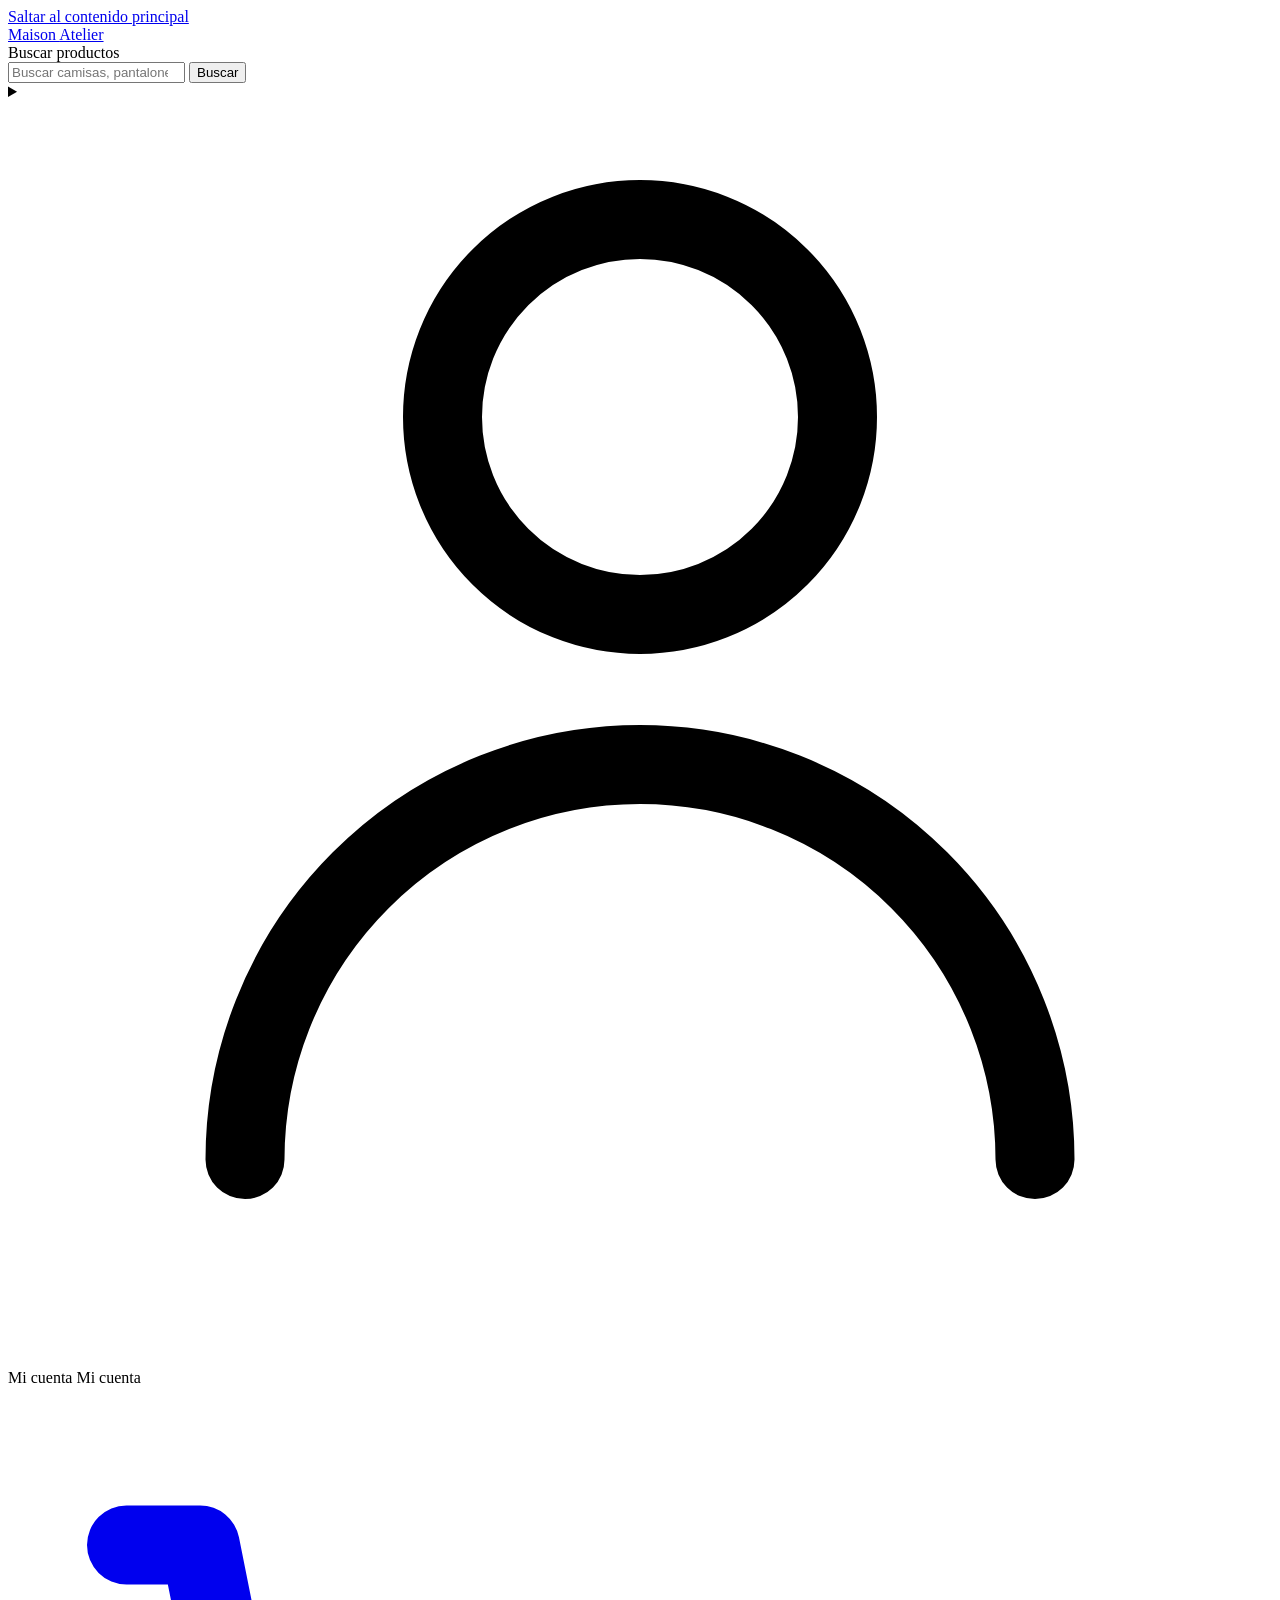
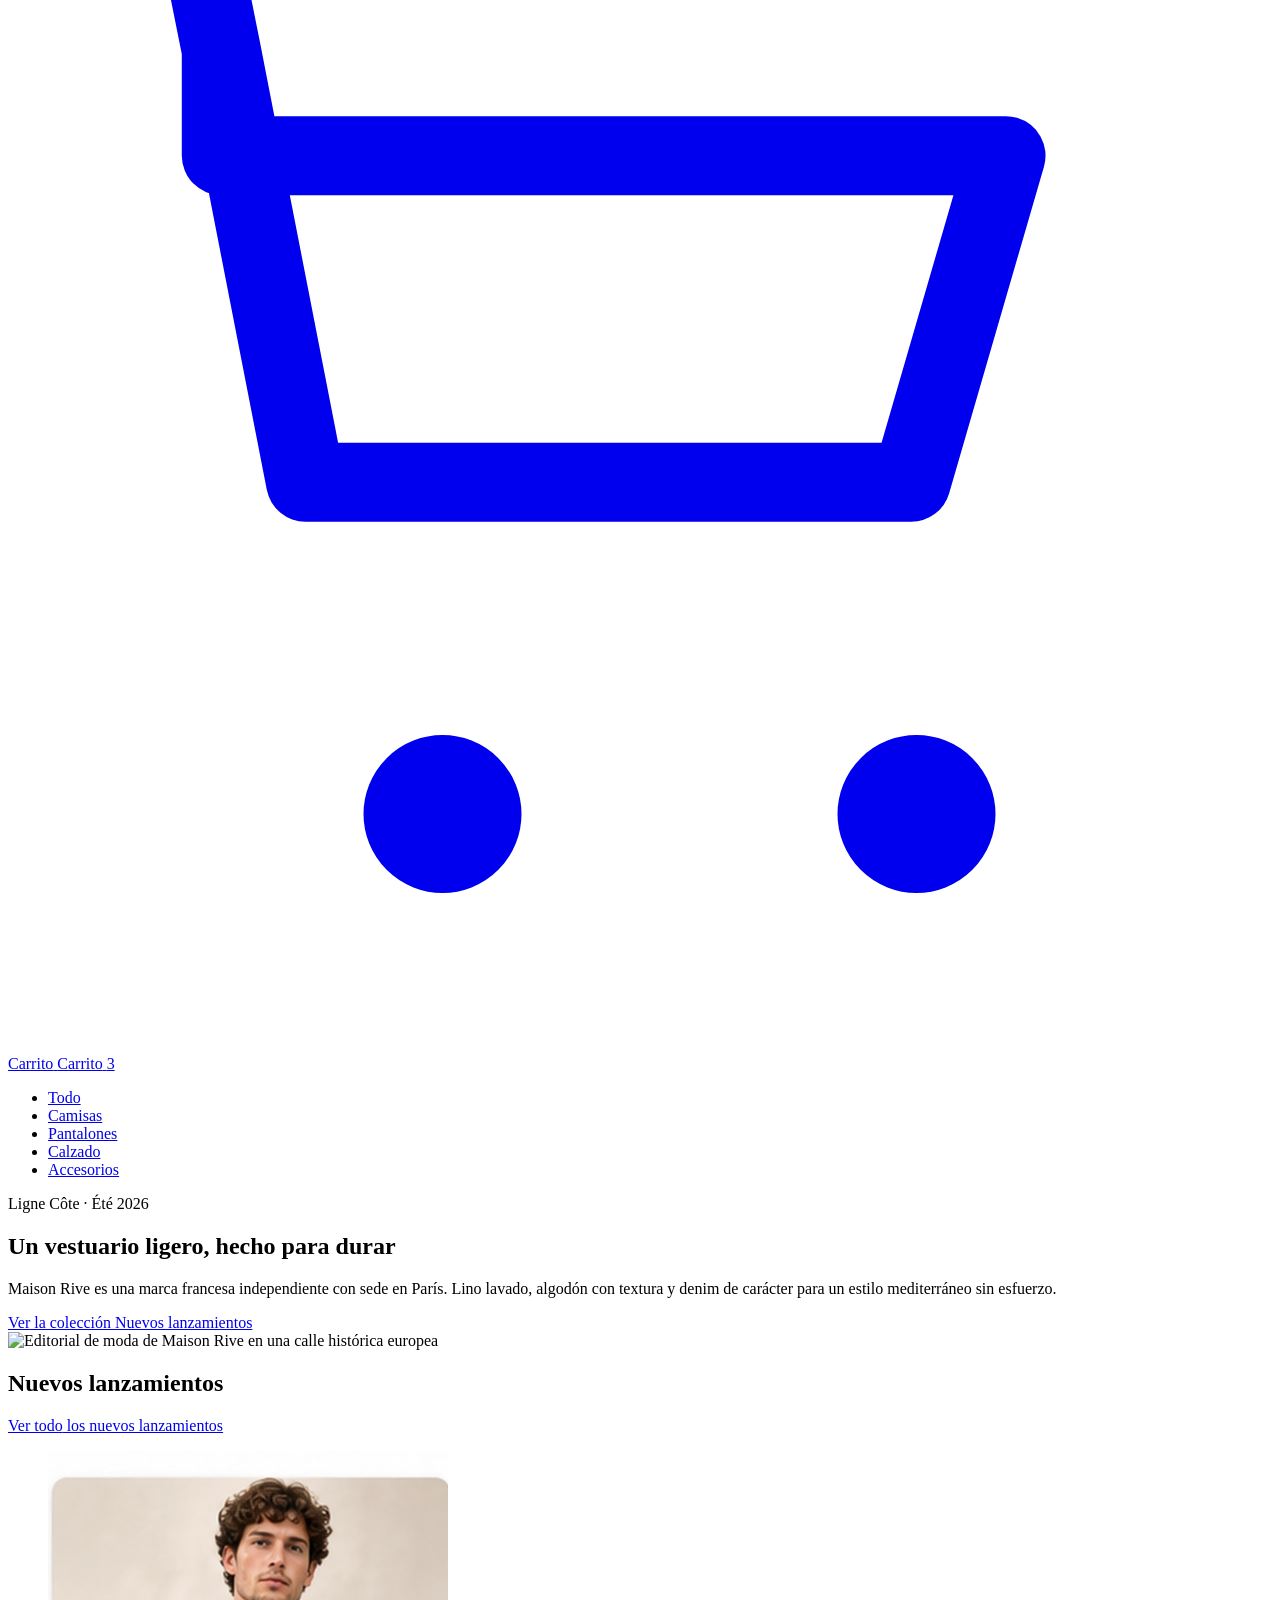
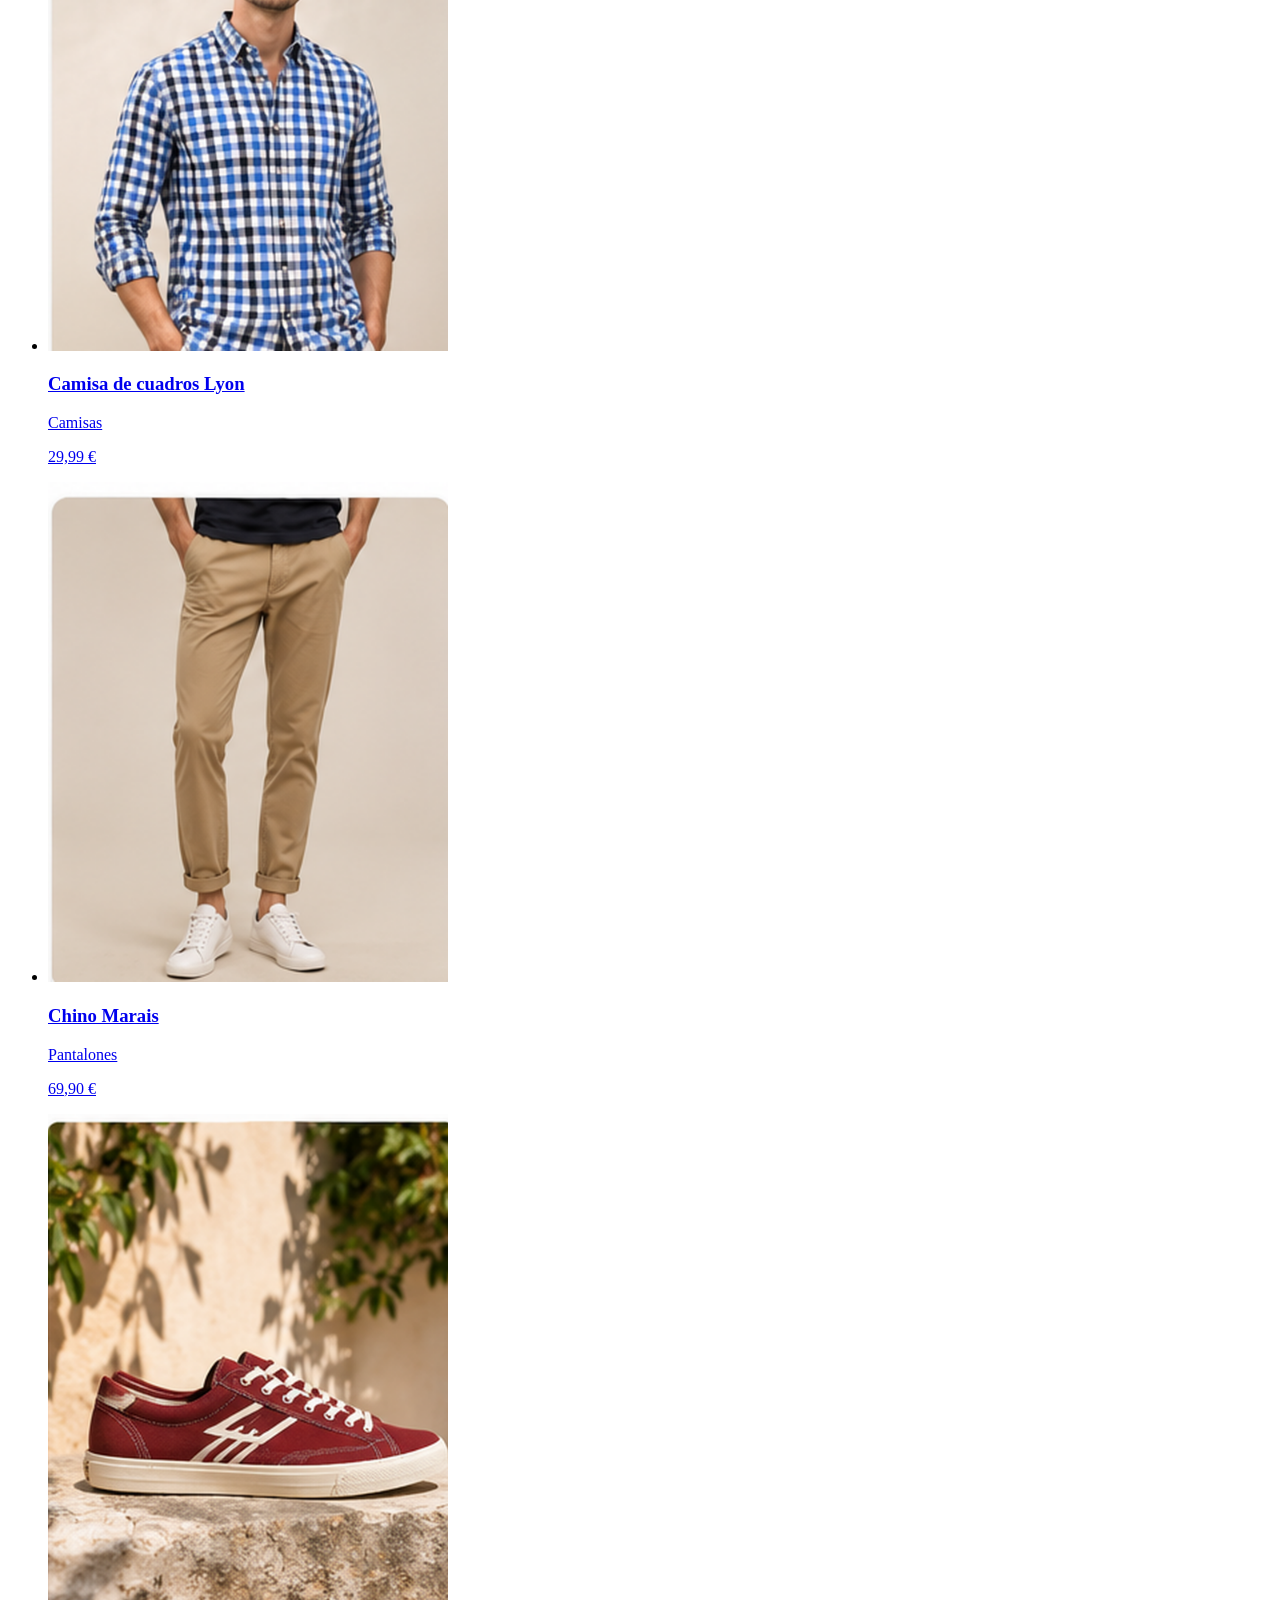
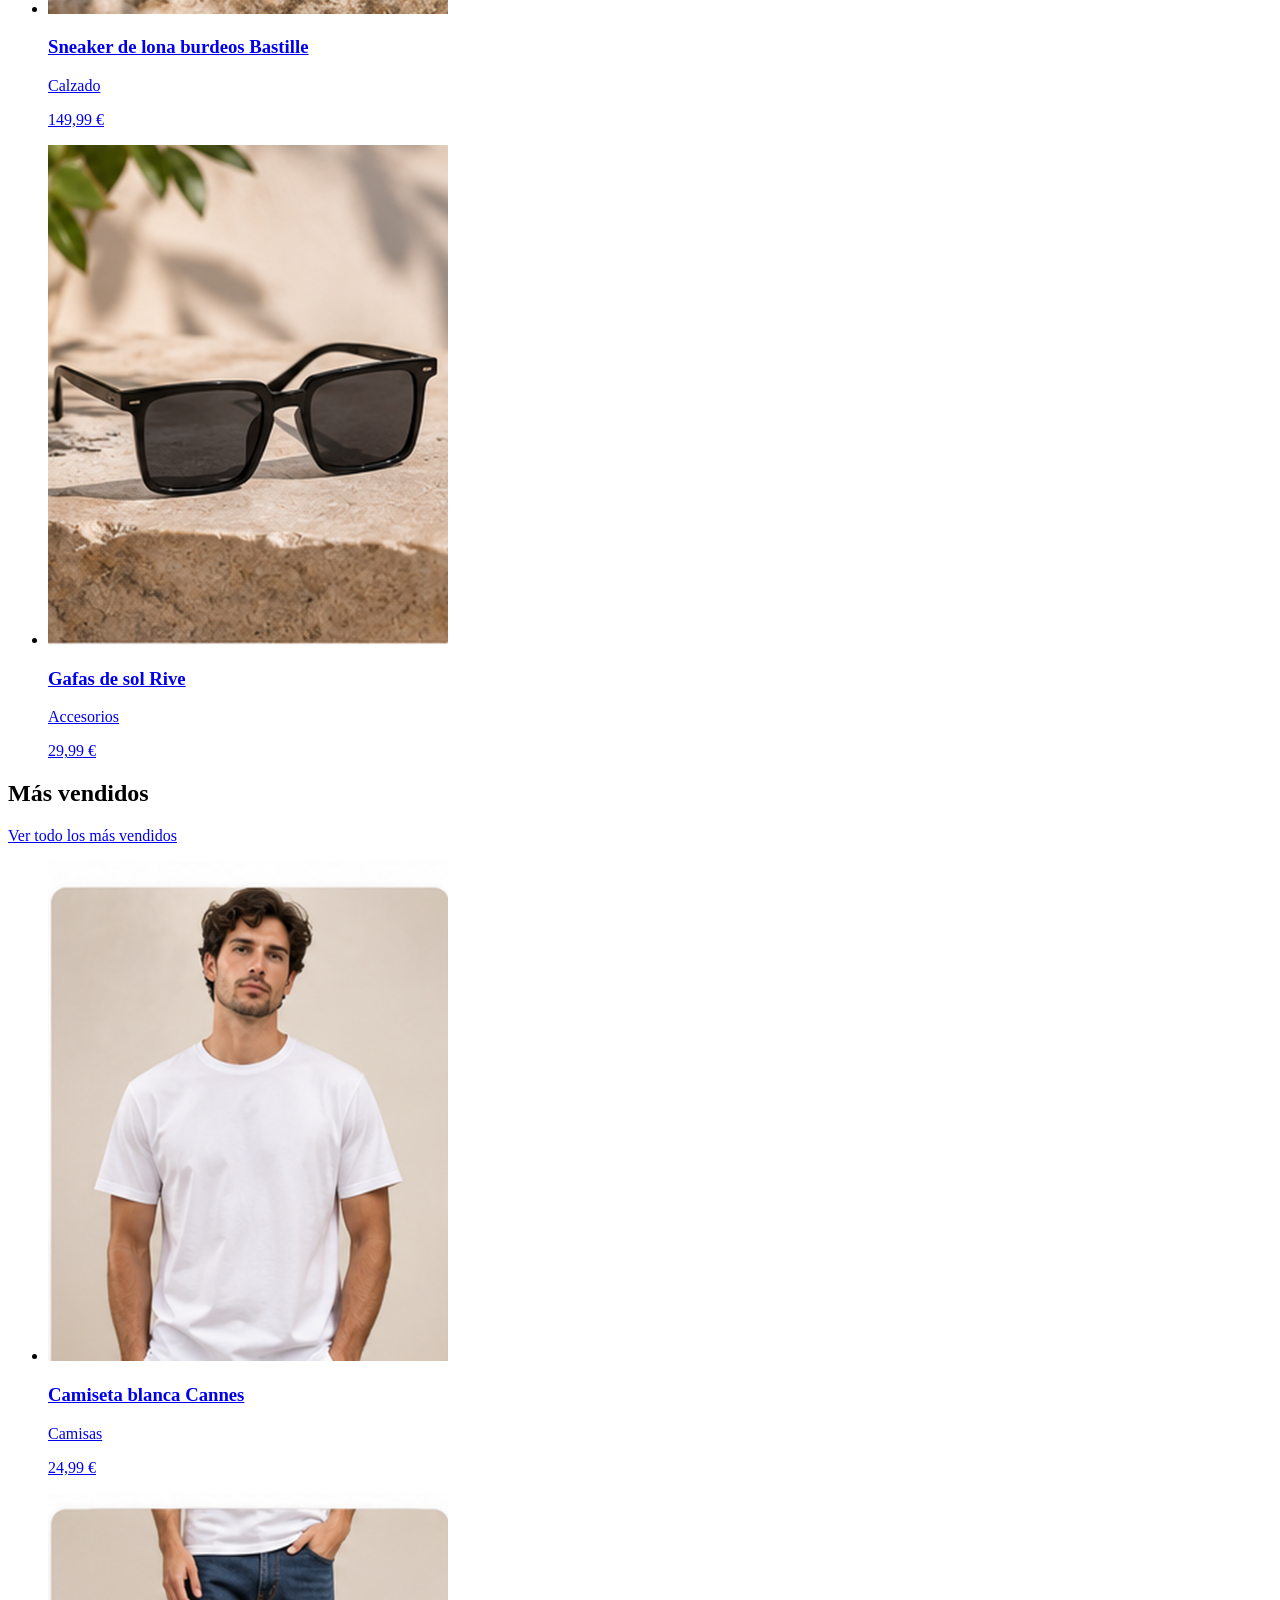
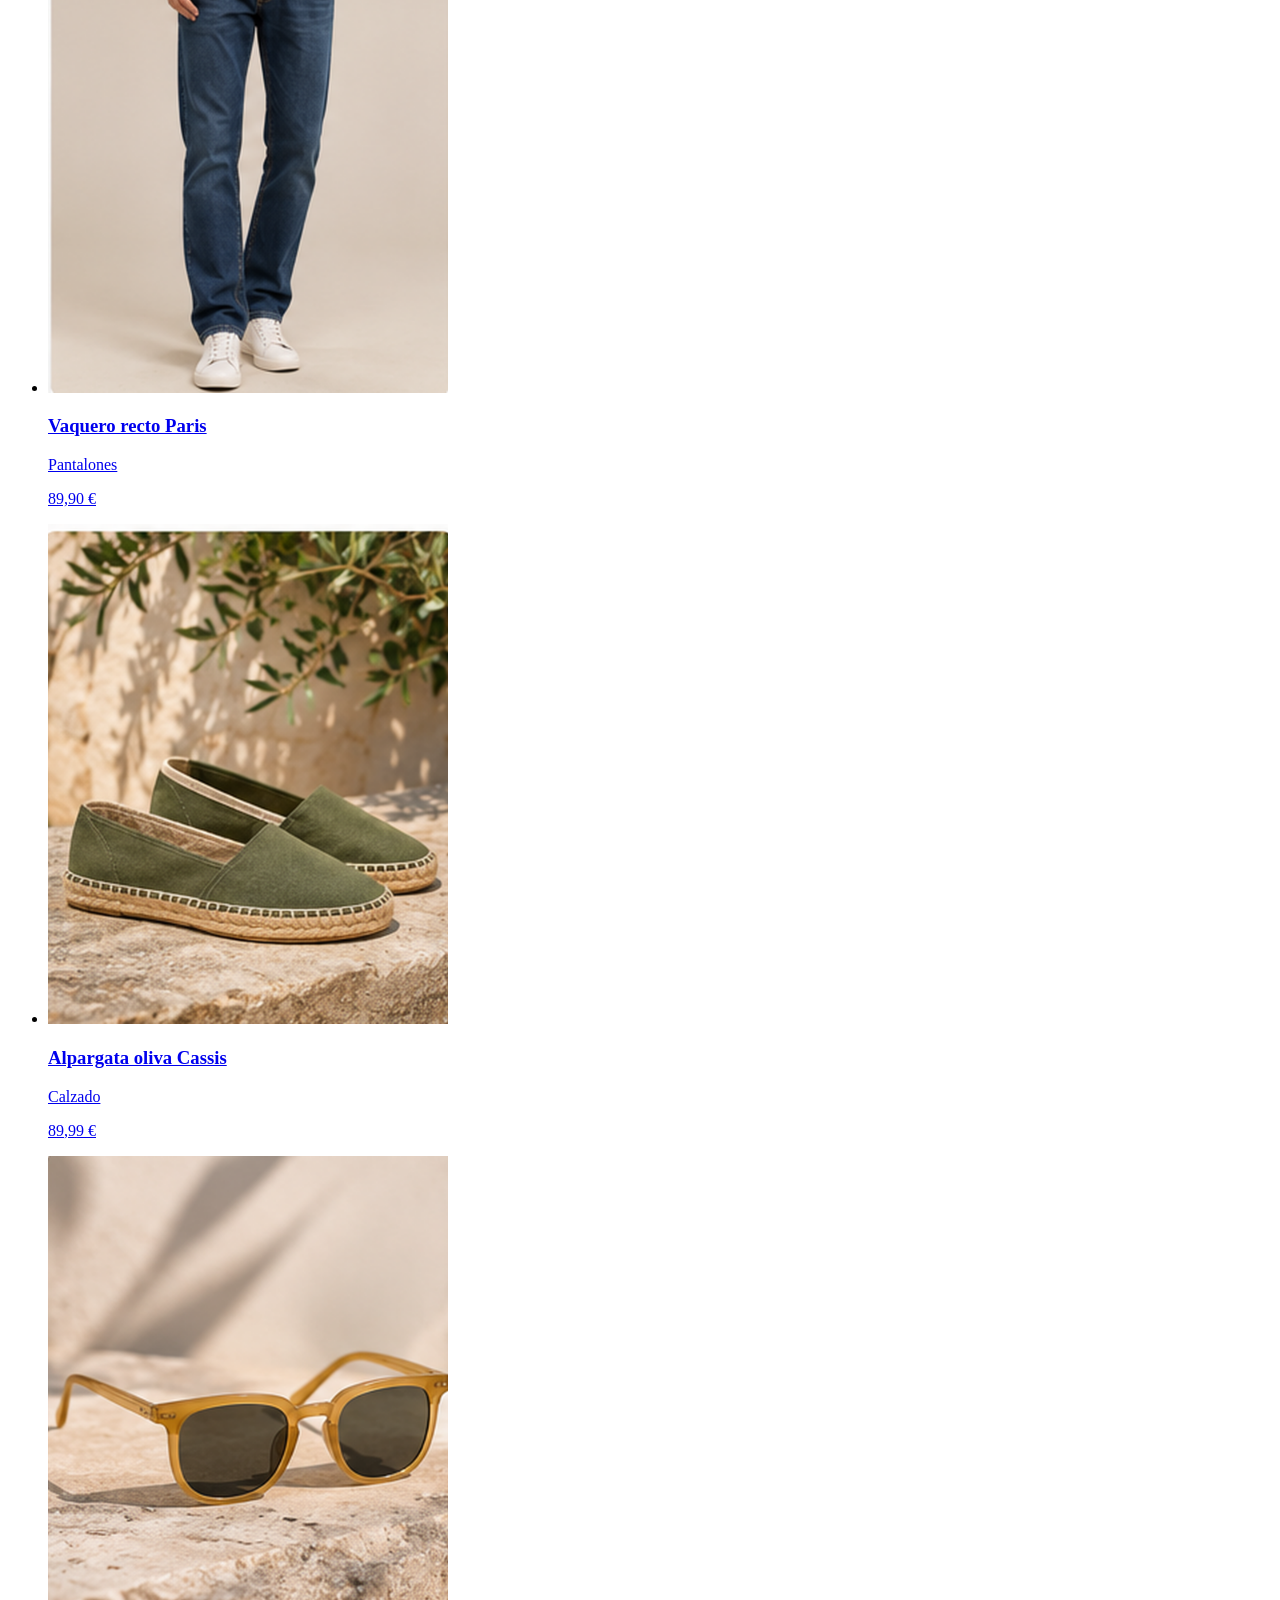
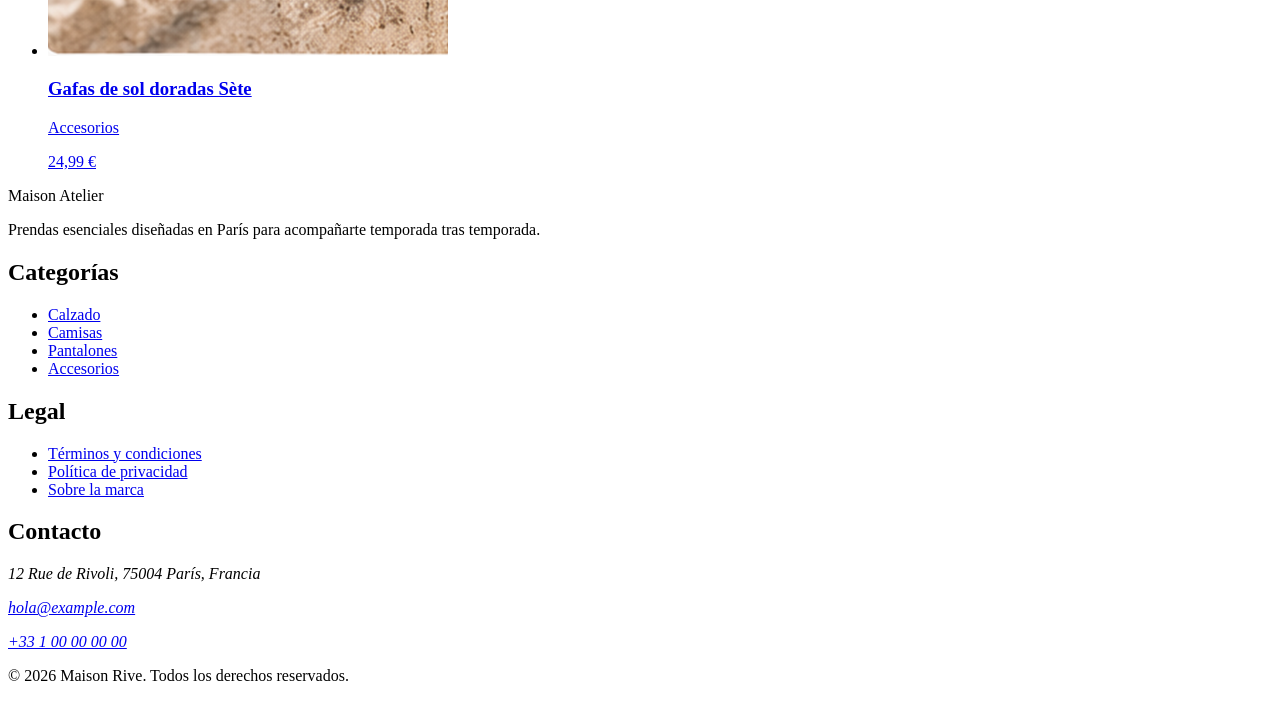
==== commit a9072727: "Merge pull request #2 from 4GeeksAcademy/feature/catalog Corrige imágenes y filtros del catálogo" ====
--- a/index.html
+++ b/index.html
@@ -3,17 +3,17 @@
 <head>
   <meta charset="UTF-8">
   <meta name="viewport" content="width=device-width, initial-scale=1">
-  <title>Maison Atelier | Moda francesa online: camisas, pantalones, calzado y accesorios</title>
-  <meta name="description" content="Descubre la nueva colección de Maison Atelier, moda francesa atemporal. Camisas, pantalones, calzado y accesorios con envío a toda Europa.">
+  <title>Maison Rive | Moda francesa online: camisas, pantalones, calzado y accesorios</title>
+  <meta name="description" content="Descubre Maison Rive, marca francesa independiente con sede en París. Camisas, denim, calzado y accesorios de estilo mediterráneo.">
   <meta name="theme-color" content="#1c1917">
   <link rel="canonical" href="https://www.example.com/">
 
   <meta property="og:type" content="website">
-  <meta property="og:site_name" content="Maison Atelier">
-  <meta property="og:title" content="Maison Atelier | Moda francesa online">
-  <meta property="og:description" content="Nueva colección de moda francesa atemporal. Camisas, pantalones, calzado y accesorios.">
+  <meta property="og:site_name" content="Maison Rive">
+  <meta property="og:title" content="Maison Rive | Moda francesa online">
+  <meta property="og:description" content="Marca francesa independiente con sede en París. Descubre la cápsula Ligne Côte de Maison Rive.">
   <meta property="og:url" content="https://www.example.com/">
-  <meta property="og:image" content="https://picsum.photos/seed/maison-hero/1200/630">
+  <meta property="og:image" content="https://images.unsplash.com/photo-1539109136881-3be0616acf4b?w=1200&auto=format&fit=crop&q=80">
   <meta name="twitter:card" content="summary_large_image">
 
   <script src="https://cdn.jsdelivr.net/npm/@tailwindcss/browser@4"></script>
@@ -26,9 +26,11 @@
       {
         "@type": "Organization",
         "@id": "https://www.example.com/#organization",
-        "name": "Maison Atelier",
+        "name": "Maison Rive",
+        "description": "Marca francesa independiente de ropa y accesorios con sede en París.",
         "url": "https://www.example.com/",
         "logo": "https://www.example.com/logo.png",
+        "foundingLocation": { "@type": "Place", "name": "París, Francia" },
         "address": { "@type": "PostalAddress", "addressLocality": "París", "addressCountry": "FR" },
         "contactPoint": { "@type": "ContactPoint", "contactType": "customer service", "email": "hola@example.com", "availableLanguage": ["es", "fr", "en"] }
       },
@@ -36,7 +38,7 @@
         "@type": "WebSite",
         "@id": "https://www.example.com/#website",
         "url": "https://www.example.com/",
-        "name": "Maison Atelier",
+        "name": "Maison Rive",
         "inLanguage": "es",
         "publisher": { "@id": "https://www.example.com/#organization" },
         "potentialAction": {
@@ -49,10 +51,10 @@
         "@type": "ItemList",
         "name": "Nuevos lanzamientos",
         "itemListElement": [
-          { "@type": "ListItem", "position": 1, "url": "https://www.example.com/producto.html", "name": "Camisa de lino Lyon" },
-          { "@type": "ListItem", "position": 2, "url": "https://www.example.com/producto.html", "name": "Pantalón chino Marais" },
-          { "@type": "ListItem", "position": 3, "url": "https://www.example.com/producto.html", "name": "Zapatillas de cuero Bastille" },
-          { "@type": "ListItem", "position": 4, "url": "https://www.example.com/producto.html", "name": "Bufanda de lana Seine" }
+            { "@type": "ListItem", "position": 1, "url": "https://www.example.com/producto.html#lin-lyon", "name": "Camisa de cuadros Lyon" },
+            { "@type": "ListItem", "position": 2, "url": "https://www.example.com/producto.html#chino-marais", "name": "Chino Marais" },
+            { "@type": "ListItem", "position": 3, "url": "https://www.example.com/producto.html#sneaker-bastille", "name": "Sneaker de lona burdeos Bastille" },
+            { "@type": "ListItem", "position": 4, "url": "https://www.example.com/producto.html#lunettes-rive", "name": "Gafas de sol Rive" }
         ]
       }
     ]
@@ -66,9 +68,9 @@
   </a>
 
   <!-- Navbar (reutilizable en todas las vistas) -->
-  <header class="sticky top-0 z-40 border-b border-stone-200 bg-white/95 backdrop-blur">
+  <header class="border-b border-stone-200 bg-white">
     <div class="mx-auto flex max-w-7xl flex-wrap items-center gap-x-4 gap-y-3 px-4 py-3 sm:px-6 lg:px-8">
-      <a href="index.html" class="text-xl font-semibold tracking-tight focus-visible:outline-2 focus-visible:outline-offset-4 focus-visible:outline-stone-900" aria-label="Maison Atelier, ir al inicio">
+      <a href="index.html" class="text-xl font-semibold tracking-tight focus-visible:outline-2 focus-visible:outline-offset-4 focus-visible:outline-stone-900" aria-label="Maison Rive, ir al inicio">
         Maison <span class="font-light">Atelier</span>
       </a>
 
@@ -90,10 +92,10 @@
             <span class="hidden sm:inline">Mi cuenta</span>
             <span class="sr-only sm:hidden">Mi cuenta</span>
           </summary>
-          <ul class="absolute right-0 mt-2 w-48 rounded-md border border-stone-200 bg-white py-1 shadow-lg">
-            <li><a href="#" class="block px-4 py-2 text-sm hover:bg-stone-100">Iniciar sesión</a></li>
-            <li><a href="#" class="block px-4 py-2 text-sm hover:bg-stone-100">Crear cuenta</a></li>
-            <li><a href="#" class="block px-4 py-2 text-sm hover:bg-stone-100">Mis pedidos</a></li>
+          <ul class="absolute right-0 z-50 mt-2 w-52 rounded-md border border-stone-200 bg-white py-1 shadow-lg">
+            <li><a href="login.html" class="block px-4 py-2 text-sm hover:bg-stone-100">Iniciar sesión</a></li>
+            <li><a href="registro.html" class="block px-4 py-2 text-sm hover:bg-stone-100">Crear cuenta</a></li>
+            <li><a href="mis-pedidos.html" class="block px-4 py-2 text-sm hover:bg-stone-100">Mis pedidos</a></li>
           </ul>
         </details>
 
@@ -101,7 +103,7 @@
           <svg aria-hidden="true" class="size-5" fill="none" stroke="currentColor" stroke-width="1.5" viewBox="0 0 24 24"><path stroke-linecap="round" stroke-linejoin="round" d="M2.25 3h1.4l.4 2m0 0 1.6 8.2h11.5l1.8-6.2H4.05ZM9 19.5a.75.75 0 1 1-1.5 0 .75.75 0 0 1 1.5 0Zm9 0a.75.75 0 1 1-1.5 0 .75.75 0 0 1 1.5 0Z"/></svg>
           <span class="hidden sm:inline">Carrito</span>
           <span class="sr-only sm:hidden">Carrito</span>
-          <span class="rounded-full bg-stone-900 px-2 py-0.5 text-xs text-white" aria-label="3 productos en el carrito">3</span>
+          <span class="rounded-full bg-stone-900 px-2 py-0.5 text-xs text-white" data-insignia-carrito aria-label="3 productos en el carrito">3</span>
         </a>
       </nav>
     </div>
@@ -122,12 +124,12 @@
     <section aria-labelledby="hero-titulo" class="bg-stone-900 text-white">
       <div class="mx-auto grid max-w-7xl items-center gap-8 px-4 py-12 sm:px-6 md:grid-cols-2 md:py-20 lg:px-8">
         <div>
-          <p class="text-sm font-medium uppercase tracking-widest text-amber-300">Colección Primavera-Verano</p>
+          <p class="text-sm font-medium uppercase tracking-widest text-amber-300">Ligne Côte · Été 2026</p>
           <h1 id="hero-titulo" class="mt-3 text-4xl font-semibold leading-tight tracking-tight sm:text-5xl">
-            Elegancia francesa para cada día
+            Un vestuario ligero, hecho para durar
           </h1>
           <p class="mt-4 max-w-prose text-base text-stone-300 sm:text-lg">
-            Prendas atemporales, tejidos naturales y cortes cuidados, diseñados en París para durar temporada tras temporada.
+            Maison Rive es una marca francesa independiente con sede en París. Lino lavado, algodón con textura y denim de carácter para un estilo mediterráneo sin esfuerzo.
           </p>
           <div class="mt-8 flex flex-wrap gap-3">
             <a href="catalogo.html" class="inline-flex min-h-11 items-center rounded-full bg-white px-6 text-sm font-semibold text-stone-900 hover:bg-stone-200 focus-visible:outline-2 focus-visible:outline-offset-2 focus-visible:outline-white">
@@ -138,8 +140,8 @@
             </a>
           </div>
         </div>
-        <img src="https://picsum.photos/seed/maison-hero/800/600" width="800" height="600"
-          alt="Modelo vistiendo la colección de primavera-verano de Maison Atelier"
+        <img src="https://images.unsplash.com/photo-1539109136881-3be0616acf4b?w=1200&auto=format&fit=crop&q=80" width="800" height="600"
+          alt="Editorial de moda de Maison Rive en una calle histórica europea"
           class="aspect-4/3 w-full rounded-2xl object-cover">
       </div>
     </section>
@@ -154,41 +156,41 @@
       <ul class="mt-6 grid grid-cols-2 gap-4 sm:gap-6 lg:grid-cols-4">
         <li>
           <article class="group">
-            <a href="producto.html" class="block rounded-lg focus-visible:outline-2 focus-visible:outline-offset-4 focus-visible:outline-stone-900">
-              <img src="https://picsum.photos/seed/camisa-lyon/400/500" width="400" height="500" loading="lazy" alt="Camisa de lino Lyon en color crudo" class="aspect-4/5 w-full rounded-lg object-cover transition group-hover:opacity-90">
-              <h3 class="mt-3 text-sm font-medium sm:text-base">Camisa de lino Lyon</h3>
+            <a href="producto.html#lin-lyon" class="block rounded-lg focus-visible:outline-2 focus-visible:outline-offset-4 focus-visible:outline-stone-900">
+              <img src="assets/products/lin-lyon-1.png" width="400" height="500" loading="lazy" alt="Camisa de cuadros Lyon, vista frontal" class="aspect-4/5 w-full rounded-lg object-cover transition group-hover:opacity-90">
+              <h3 class="mt-3 text-sm font-medium sm:text-base">Camisa de cuadros Lyon</h3>
               <p class="text-sm text-stone-600">Camisas</p>
-              <p class="mt-1 font-semibold">59,90&nbsp;€</p>
-            </a>
-          </article>
-        </li>
-        <li>
-          <article class="group">
-            <a href="producto.html" class="block rounded-lg focus-visible:outline-2 focus-visible:outline-offset-4 focus-visible:outline-stone-900">
-              <img src="https://picsum.photos/seed/chino-marais/400/500" width="400" height="500" loading="lazy" alt="Pantalón chino Marais en color arena" class="aspect-4/5 w-full rounded-lg object-cover transition group-hover:opacity-90">
-              <h3 class="mt-3 text-sm font-medium sm:text-base">Pantalón chino Marais</h3>
+              <p class="mt-1 font-semibold">29,99&nbsp;€</p>
+            </a>
+          </article>
+        </li>
+        <li>
+          <article class="group">
+            <a href="producto.html#chino-marais" class="block rounded-lg focus-visible:outline-2 focus-visible:outline-offset-4 focus-visible:outline-stone-900">
+              <img src="assets/products/chino-marais-1.png" width="400" height="500" loading="lazy" alt="Chino color arena Marais, visto en una persona" class="aspect-4/5 w-full rounded-lg object-cover transition group-hover:opacity-90">
+              <h3 class="mt-3 text-sm font-medium sm:text-base">Chino Marais</h3>
               <p class="text-sm text-stone-600">Pantalones</p>
-              <p class="mt-1 font-semibold">74,90&nbsp;€</p>
-            </a>
-          </article>
-        </li>
-        <li>
-          <article class="group">
-            <a href="producto.html" class="block rounded-lg focus-visible:outline-2 focus-visible:outline-offset-4 focus-visible:outline-stone-900">
-              <img src="https://picsum.photos/seed/zapatilla-bastille/400/500" width="400" height="500" loading="lazy" alt="Zapatillas de cuero Bastille en blanco" class="aspect-4/5 w-full rounded-lg object-cover transition group-hover:opacity-90">
-              <h3 class="mt-3 text-sm font-medium sm:text-base">Zapatillas de cuero Bastille</h3>
+              <p class="mt-1 font-semibold">69,90&nbsp;€</p>
+            </a>
+          </article>
+        </li>
+        <li>
+          <article class="group">
+            <a href="producto.html#sneaker-bastille" class="block rounded-lg focus-visible:outline-2 focus-visible:outline-offset-4 focus-visible:outline-stone-900">
+              <img src="assets/products/sneaker-bastille-1.png" width="400" height="500" loading="lazy" alt="Sneaker de lona burdeos Bastille, vista frontal" class="aspect-4/5 w-full rounded-lg object-cover transition group-hover:opacity-90">
+              <h3 class="mt-3 text-sm font-medium sm:text-base">Sneaker de lona burdeos Bastille</h3>
               <p class="text-sm text-stone-600">Calzado</p>
-              <p class="mt-1 font-semibold">119,00&nbsp;€</p>
-            </a>
-          </article>
-        </li>
-        <li>
-          <article class="group">
-            <a href="producto.html" class="block rounded-lg focus-visible:outline-2 focus-visible:outline-offset-4 focus-visible:outline-stone-900">
-              <img src="https://picsum.photos/seed/bufanda-seine/400/500" width="400" height="500" loading="lazy" alt="Bufanda de lana Seine en gris perla" class="aspect-4/5 w-full rounded-lg object-cover transition group-hover:opacity-90">
-              <h3 class="mt-3 text-sm font-medium sm:text-base">Bufanda de lana Seine</h3>
+              <p class="mt-1 font-semibold">149,99&nbsp;€</p>
+            </a>
+          </article>
+        </li>
+        <li>
+          <article class="group">
+            <a href="producto.html#lunettes-rive" class="block rounded-lg focus-visible:outline-2 focus-visible:outline-offset-4 focus-visible:outline-stone-900">
+              <img src="assets/products/lunettes-rive-1.png" width="400" height="500" loading="lazy" alt="Gafas de sol Rive con montura clásica, vista frontal" class="aspect-4/5 w-full rounded-lg object-cover transition group-hover:opacity-90">
+              <h3 class="mt-3 text-sm font-medium sm:text-base">Gafas de sol Rive</h3>
               <p class="text-sm text-stone-600">Accesorios</p>
-              <p class="mt-1 font-semibold">39,90&nbsp;€</p>
+              <p class="mt-1 font-semibold">29,99&nbsp;€</p>
             </a>
           </article>
         </li>
@@ -206,18 +208,18 @@
         <ul class="mt-6 grid grid-cols-2 gap-4 sm:gap-6 lg:grid-cols-4">
           <li>
             <article class="group">
-              <a href="producto.html" class="block rounded-lg focus-visible:outline-2 focus-visible:outline-offset-4 focus-visible:outline-stone-900">
-                <img src="https://picsum.photos/seed/polo-nice/400/500" width="400" height="500" loading="lazy" alt="Polo piqué Nice en azul marino" class="aspect-4/5 w-full rounded-lg object-cover transition group-hover:opacity-90">
-                <h3 class="mt-3 text-sm font-medium sm:text-base">Polo piqué Nice</h3>
+                <a href="producto.html#tee-cannes" class="block rounded-lg focus-visible:outline-2 focus-visible:outline-offset-4 focus-visible:outline-stone-900">
+                <img src="assets/products/tee-cannes-1.png" width="400" height="500" loading="lazy" alt="Camiseta blanca Cannes, vista frontal" class="aspect-4/5 w-full rounded-lg object-cover transition group-hover:opacity-90">
+                <h3 class="mt-3 text-sm font-medium sm:text-base">Camiseta blanca Cannes</h3>
                 <p class="text-sm text-stone-600">Camisas</p>
-                <p class="mt-1 font-semibold">45,00&nbsp;€</p>
-              </a>
-            </article>
-          </li>
-          <li>
-            <article class="group">
-              <a href="producto.html" class="block rounded-lg focus-visible:outline-2 focus-visible:outline-offset-4 focus-visible:outline-stone-900">
-                <img src="https://picsum.photos/seed/vaquero-paris/400/500" width="400" height="500" loading="lazy" alt="Vaquero recto Paris en denim oscuro" class="aspect-4/5 w-full rounded-lg object-cover transition group-hover:opacity-90">
+                <p class="mt-1 font-semibold">24,99&nbsp;€</p>
+              </a>
+            </article>
+          </li>
+          <li>
+            <article class="group">
+                <a href="producto.html#jean-paris" class="block rounded-lg focus-visible:outline-2 focus-visible:outline-offset-4 focus-visible:outline-stone-900">
+                <img src="assets/products/jean-paris-1.png" width="400" height="500" loading="lazy" alt="Vaqueros de denim azul y negro doblados, vista superior" class="aspect-4/5 w-full rounded-lg object-cover transition group-hover:opacity-90">
                 <h3 class="mt-3 text-sm font-medium sm:text-base">Vaquero recto Paris</h3>
                 <p class="text-sm text-stone-600">Pantalones</p>
                 <p class="mt-1 font-semibold">89,90&nbsp;€</p>
@@ -226,21 +228,21 @@
           </li>
           <li>
             <article class="group">
-              <a href="producto.html" class="block rounded-lg focus-visible:outline-2 focus-visible:outline-offset-4 focus-visible:outline-stone-900">
-                <img src="https://picsum.photos/seed/mocasin-lille/400/500" width="400" height="500" loading="lazy" alt="Mocasines Lille en cuero marrón" class="aspect-4/5 w-full rounded-lg object-cover transition group-hover:opacity-90">
-                <h3 class="mt-3 text-sm font-medium sm:text-base">Mocasines Lille</h3>
+                <a href="producto.html#alpargata-cassis" class="block rounded-lg focus-visible:outline-2 focus-visible:outline-offset-4 focus-visible:outline-stone-900">
+                <img src="assets/products/alpargata-cassis-1.png" width="400" height="500" loading="lazy" alt="Alpargata oliva Cassis, vista frontal" class="aspect-4/5 w-full rounded-lg object-cover transition group-hover:opacity-90">
+                <h3 class="mt-3 text-sm font-medium sm:text-base">Alpargata oliva Cassis</h3>
                 <p class="text-sm text-stone-600">Calzado</p>
-                <p class="mt-1 font-semibold">129,00&nbsp;€</p>
-              </a>
-            </article>
-          </li>
-          <li>
-            <article class="group">
-              <a href="producto.html" class="block rounded-lg focus-visible:outline-2 focus-visible:outline-offset-4 focus-visible:outline-stone-900">
-                <img src="https://picsum.photos/seed/cinturon-orleans/400/500" width="400" height="500" loading="lazy" alt="Cinturón de cuero Orléans en negro" class="aspect-4/5 w-full rounded-lg object-cover transition group-hover:opacity-90">
-                <h3 class="mt-3 text-sm font-medium sm:text-base">Cinturón Orléans</h3>
+                <p class="mt-1 font-semibold">89,99&nbsp;€</p>
+              </a>
+            </article>
+          </li>
+          <li>
+            <article class="group">
+                <a href="producto.html#monture-sete" class="block rounded-lg focus-visible:outline-2 focus-visible:outline-offset-4 focus-visible:outline-stone-900">
+                <img src="assets/products/monture-sete-1.png" width="400" height="500" loading="lazy" alt="Gafas de sol doradas Sète, vista frontal" class="aspect-4/5 w-full rounded-lg object-cover transition group-hover:opacity-90">
+                <h3 class="mt-3 text-sm font-medium sm:text-base">Gafas de sol doradas Sète</h3>
                 <p class="text-sm text-stone-600">Accesorios</p>
-                <p class="mt-1 font-semibold">34,90&nbsp;€</p>
+                <p class="mt-1 font-semibold">24,99&nbsp;€</p>
               </a>
             </article>
           </li>
@@ -248,13 +250,15 @@
       </div>
     </section>
   </main>
+
+  <script src="tienda.js" defer></script>
 
   <!-- Footer (reutilizable en todas las vistas) -->
   <footer class="bg-stone-900 text-stone-300">
     <div class="mx-auto grid max-w-7xl gap-8 px-4 py-12 sm:grid-cols-2 sm:px-6 lg:grid-cols-4 lg:px-8">
       <div>
         <p class="text-lg font-semibold text-white">Maison <span class="font-light">Atelier</span></p>
-        <p class="mt-3 text-sm">Moda francesa atemporal, diseñada en París.</p>
+        <p class="mt-3 text-sm">Prendas esenciales diseñadas en París para acompañarte temporada tras temporada.</p>
       </div>
 
       <nav aria-labelledby="footer-categorias">
@@ -286,7 +290,7 @@
       </section>
     </div>
     <div class="border-t border-stone-800 py-4 text-center text-xs">
-      <p>&copy; 2026 Maison Atelier. Todos los derechos reservados.</p>
+      <p>&copy; 2026 Maison Rive. Todos los derechos reservados.</p>
     </div>
   </footer>
 </body>
--- a/styles.css
+++ b/styles.css
@@ -1,4 +1,139 @@
 html { scroll-behavior: smooth; }
+
+img[src^="assets/products/"] {
+  background-color: #fafaf9;
+  object-fit: contain;
+}
+
+nav[aria-label="Categorías principales"] a[aria-current="page"] {
+  border-radius: 0.375rem;
+  background-color: #f5f5f4;
+  color: #1c1917;
+  font-weight: 600;
+  text-decoration: underline;
+  text-underline-offset: 8px;
+}
+
+.product-view { display: none; }
+.gallery-frame { position: relative; aspect-ratio: 4 / 5; }
+.gallery-image {
+  display: block;
+  width: 100%;
+  height: 100%;
+  overflow: hidden;
+  border: 0;
+  padding: 0;
+  background: transparent;
+  cursor: zoom-in;
+}
+.gallery-image img {
+  display: block;
+  width: 100%;
+  height: 100%;
+  border-radius: 0;
+  object-fit: contain;
+}
+.gallery-image.is-zoomed { cursor: zoom-out; }
+.gallery-image.is-zoomed img { object-fit: cover; transform: scale(1.7); }
+.gallery-arrow {
+  position: absolute;
+  top: 50%;
+  transform: translateY(-50%);
+  width: 44px;
+  height: 44px;
+  border: 1px solid #44403c;
+  border-radius: 50%;
+  background: #1c1917;
+  color: #fff;
+  font-size: 24px;
+  cursor: pointer;
+}
+.gallery-prev { left: 8px; }
+.gallery-next { right: 8px; }
+.gallery-counter {
+  position: absolute;
+  bottom: 8px;
+  right: 8px;
+  padding: 4px 10px;
+  background: #1c1917;
+  color: #fff;
+  font-size: 14px;
+  pointer-events: none;
+}
+.gallery-thumbnails {
+  display: grid;
+  grid-template-columns: repeat(4, minmax(0, 1fr));
+  gap: 8px;
+  margin-top: 12px;
+}
+.gallery-thumbnails button {
+  display: block;
+  width: 100%;
+  aspect-ratio: 4 / 5;
+  padding: 3px;
+  border: 2px solid transparent;
+  background: transparent;
+  cursor: pointer;
+}
+.gallery-thumbnails button[aria-pressed="true"] { border-color: #1c1917; }
+.gallery-thumbnails img { width: 100%; height: 100%; object-fit: contain; }
+.gallery-frame button:focus-visible,
+.gallery-thumbnails button:focus-visible { outline: 3px solid #0369a1; outline-offset: 3px; }
+.product-view:target { display: block; scroll-margin-top: 1.5rem; }
+body:not(:has(.product-view:target)) .product-view-default { display: block; }
+
+.size-guide { display: none; }
+body:not(:has(.product-view:target)) .size-guide-clothes,
+body:has(.product-clothing:target) .size-guide-clothes,
+body:has(.product-shoes:target) .size-guide-shoes { display: block; }
+
+.size-option {
+  display: inline-flex;
+  min-width: 3rem;
+  min-height: 2.75rem;
+  align-items: center;
+  justify-content: center;
+  border: 1px solid #d6d3d1;
+  border-radius: 0.375rem;
+  background: #fff;
+  padding: 0 0.75rem;
+  font-size: 0.875rem;
+  cursor: pointer;
+}
+
+.peer:checked + .size-option {
+  border-color: #1c1917;
+  background: #1c1917;
+  color: #fff;
+}
+
+.peer:focus-visible + .size-option {
+  outline: 2px solid #1c1917;
+  outline-offset: 2px;
+}
+
+.pay-option {
+  display: flex;
+  min-height: 4rem;
+  align-items: center;
+  gap: 0.75rem;
+  border: 1px solid #d6d3d1;
+  border-radius: 0.75rem;
+  background: #fff;
+  padding: 0.75rem 1rem;
+  font-size: 0.875rem;
+}
+
+.peer:checked + .pay-option {
+  border-color: #1c1917;
+  box-shadow: 0 0 0 2px #1c1917;
+  background: #fafaf9;
+}
+
+.peer:focus-visible + .pay-option {
+  outline: 2px solid #1c1917;
+  outline-offset: 3px;
+}
 
 @media (prefers-reduced-motion: reduce) {
   html { scroll-behavior: auto; }
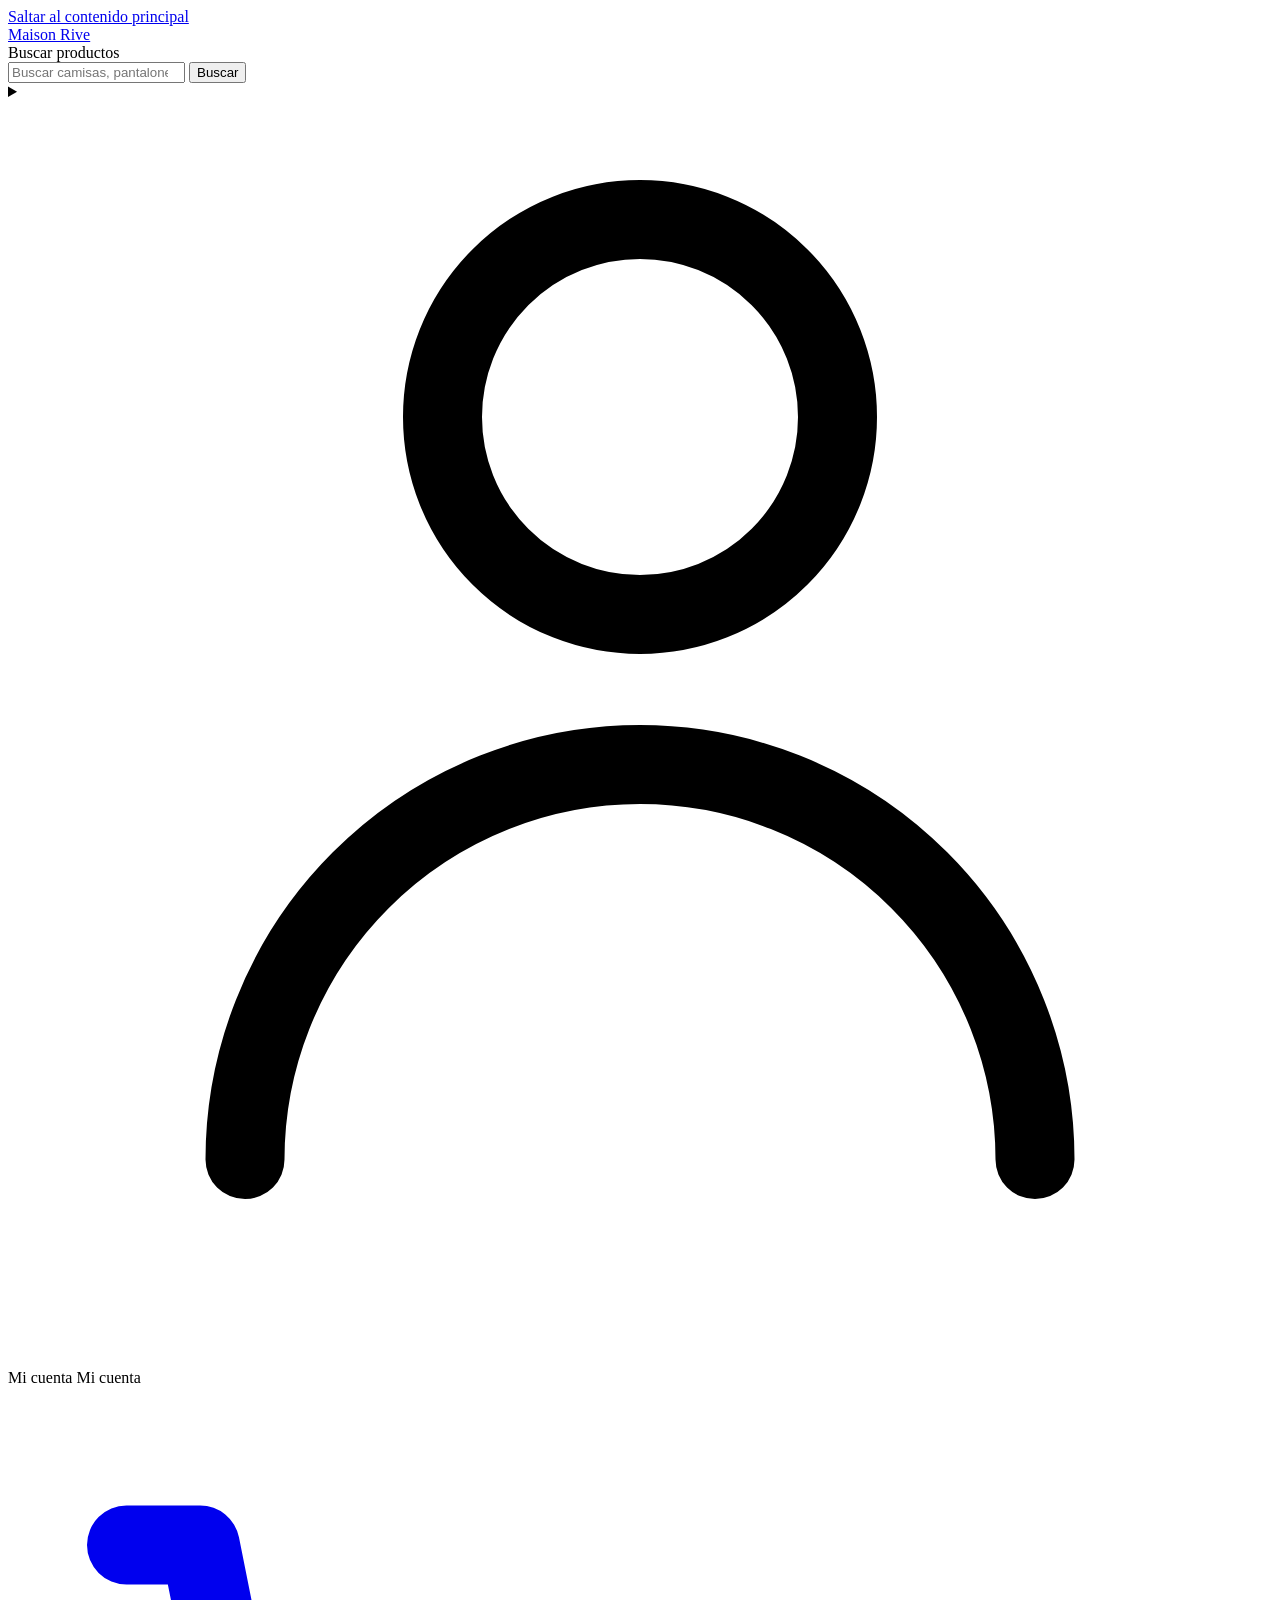
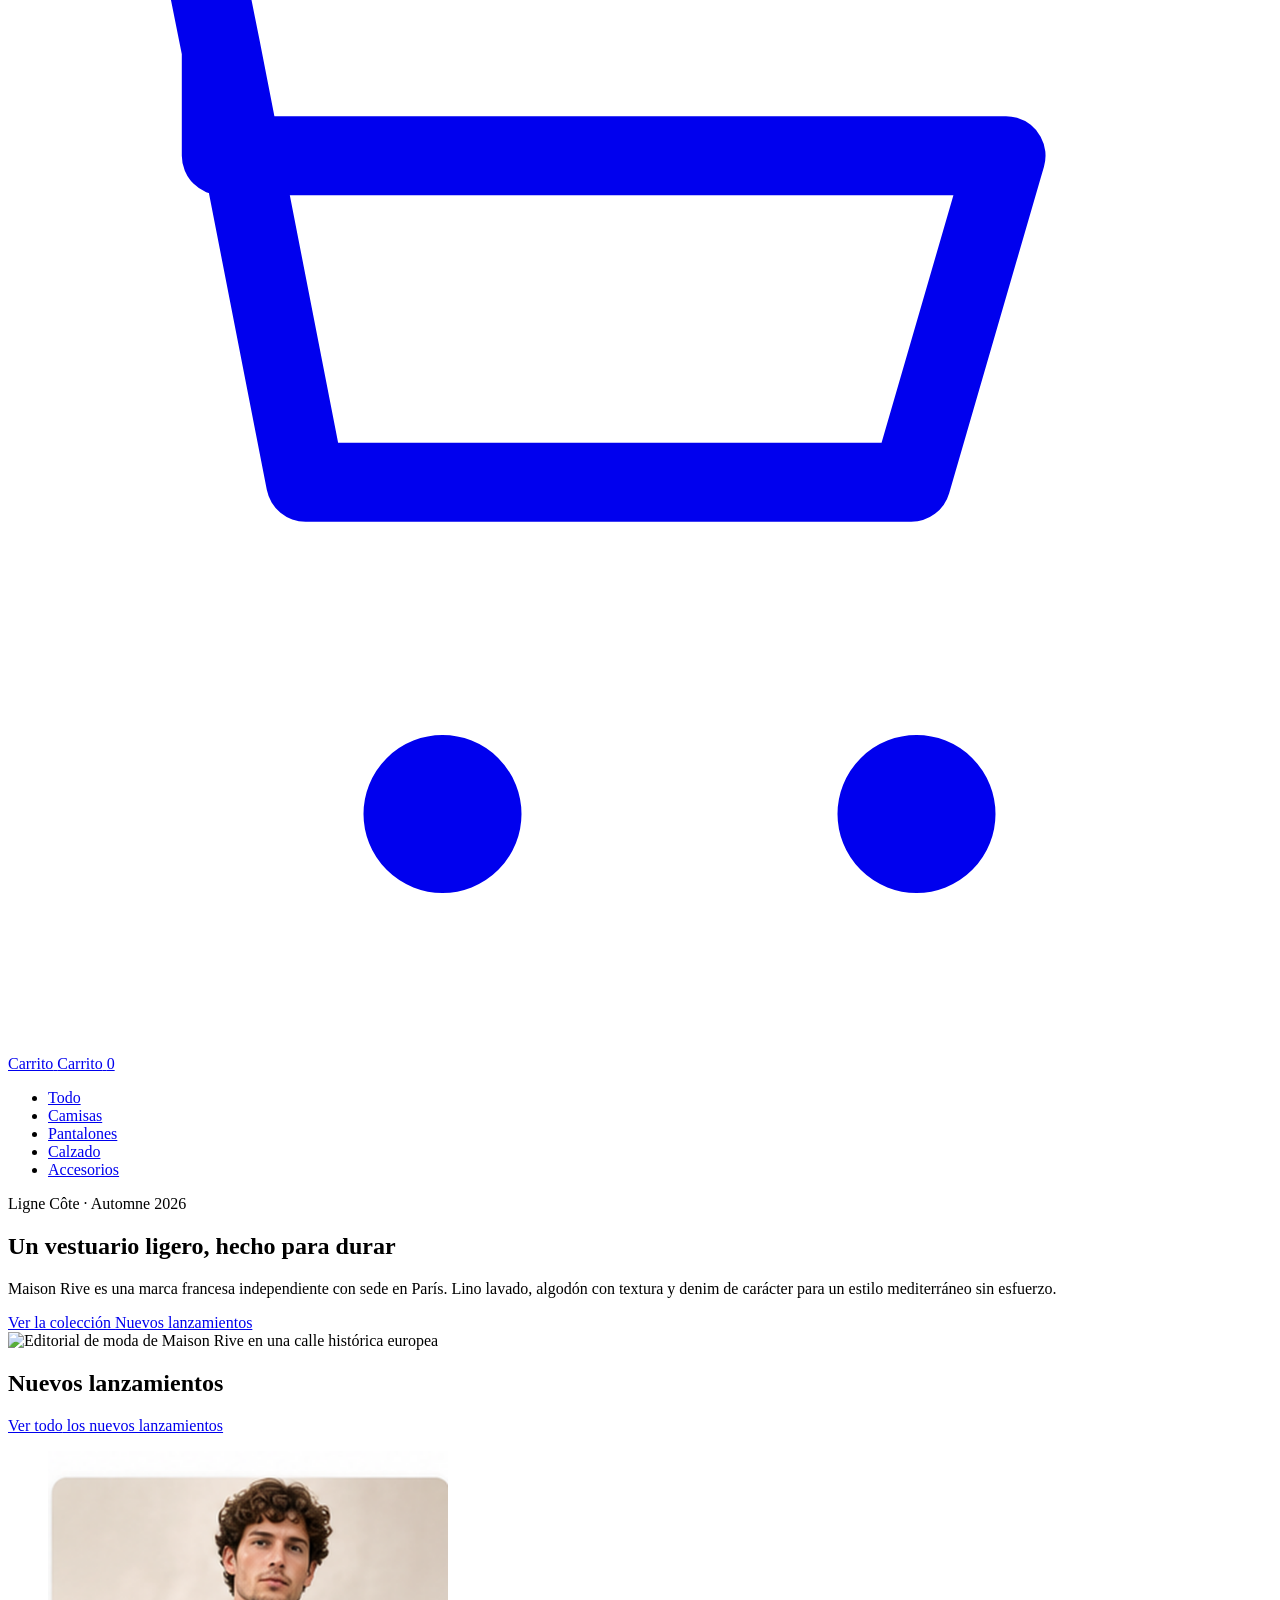
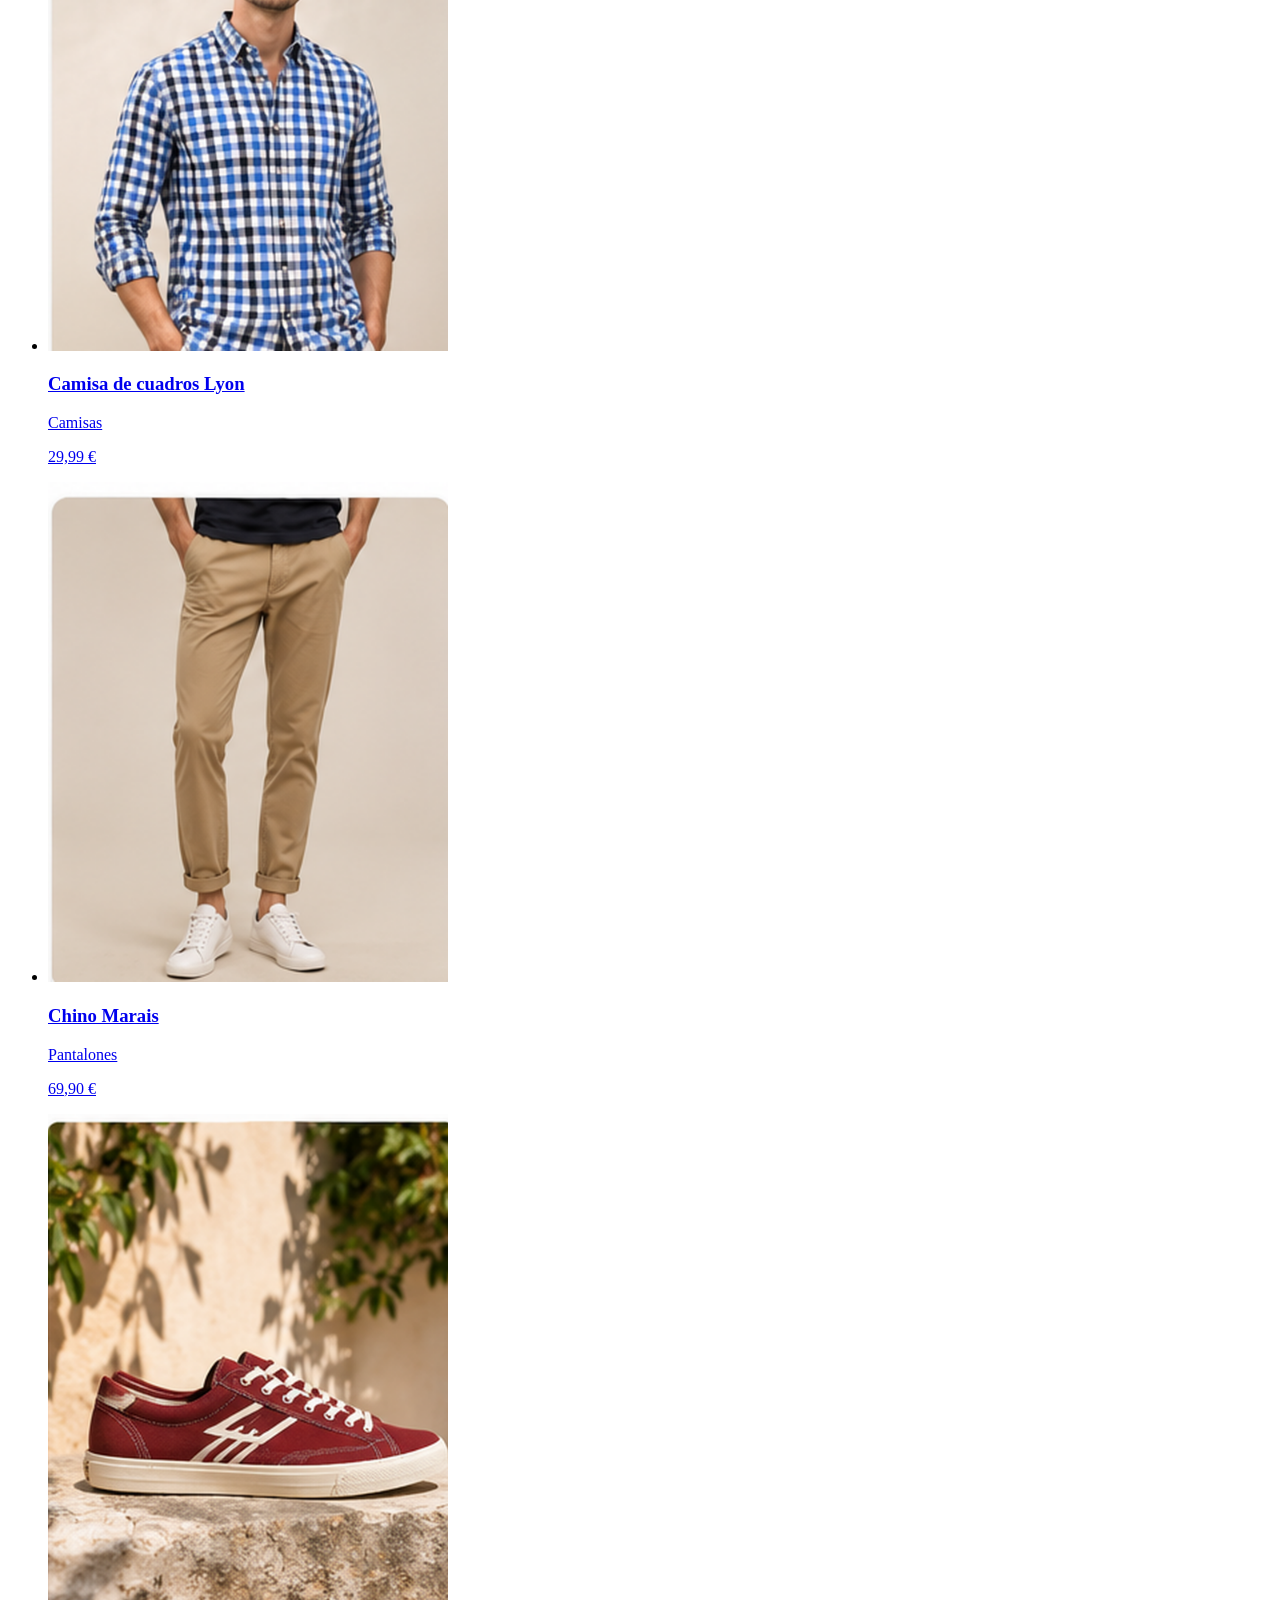
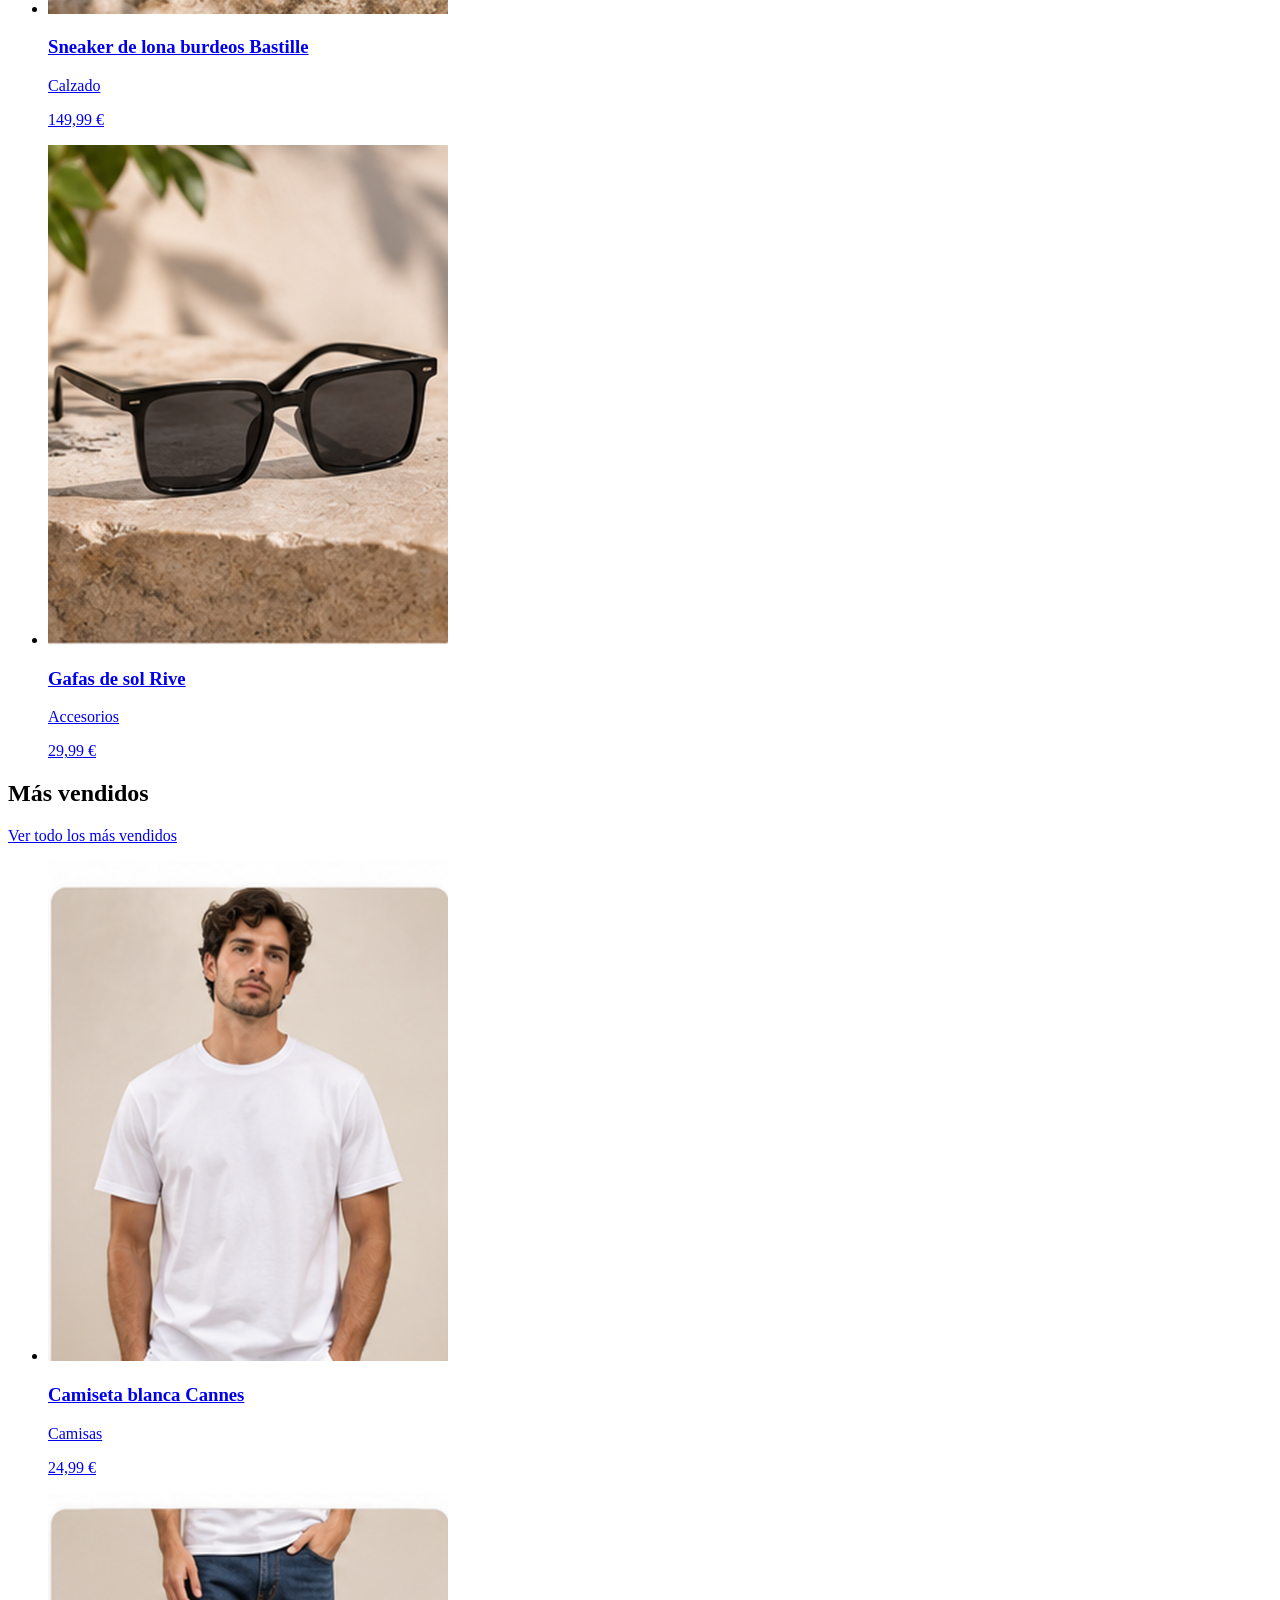
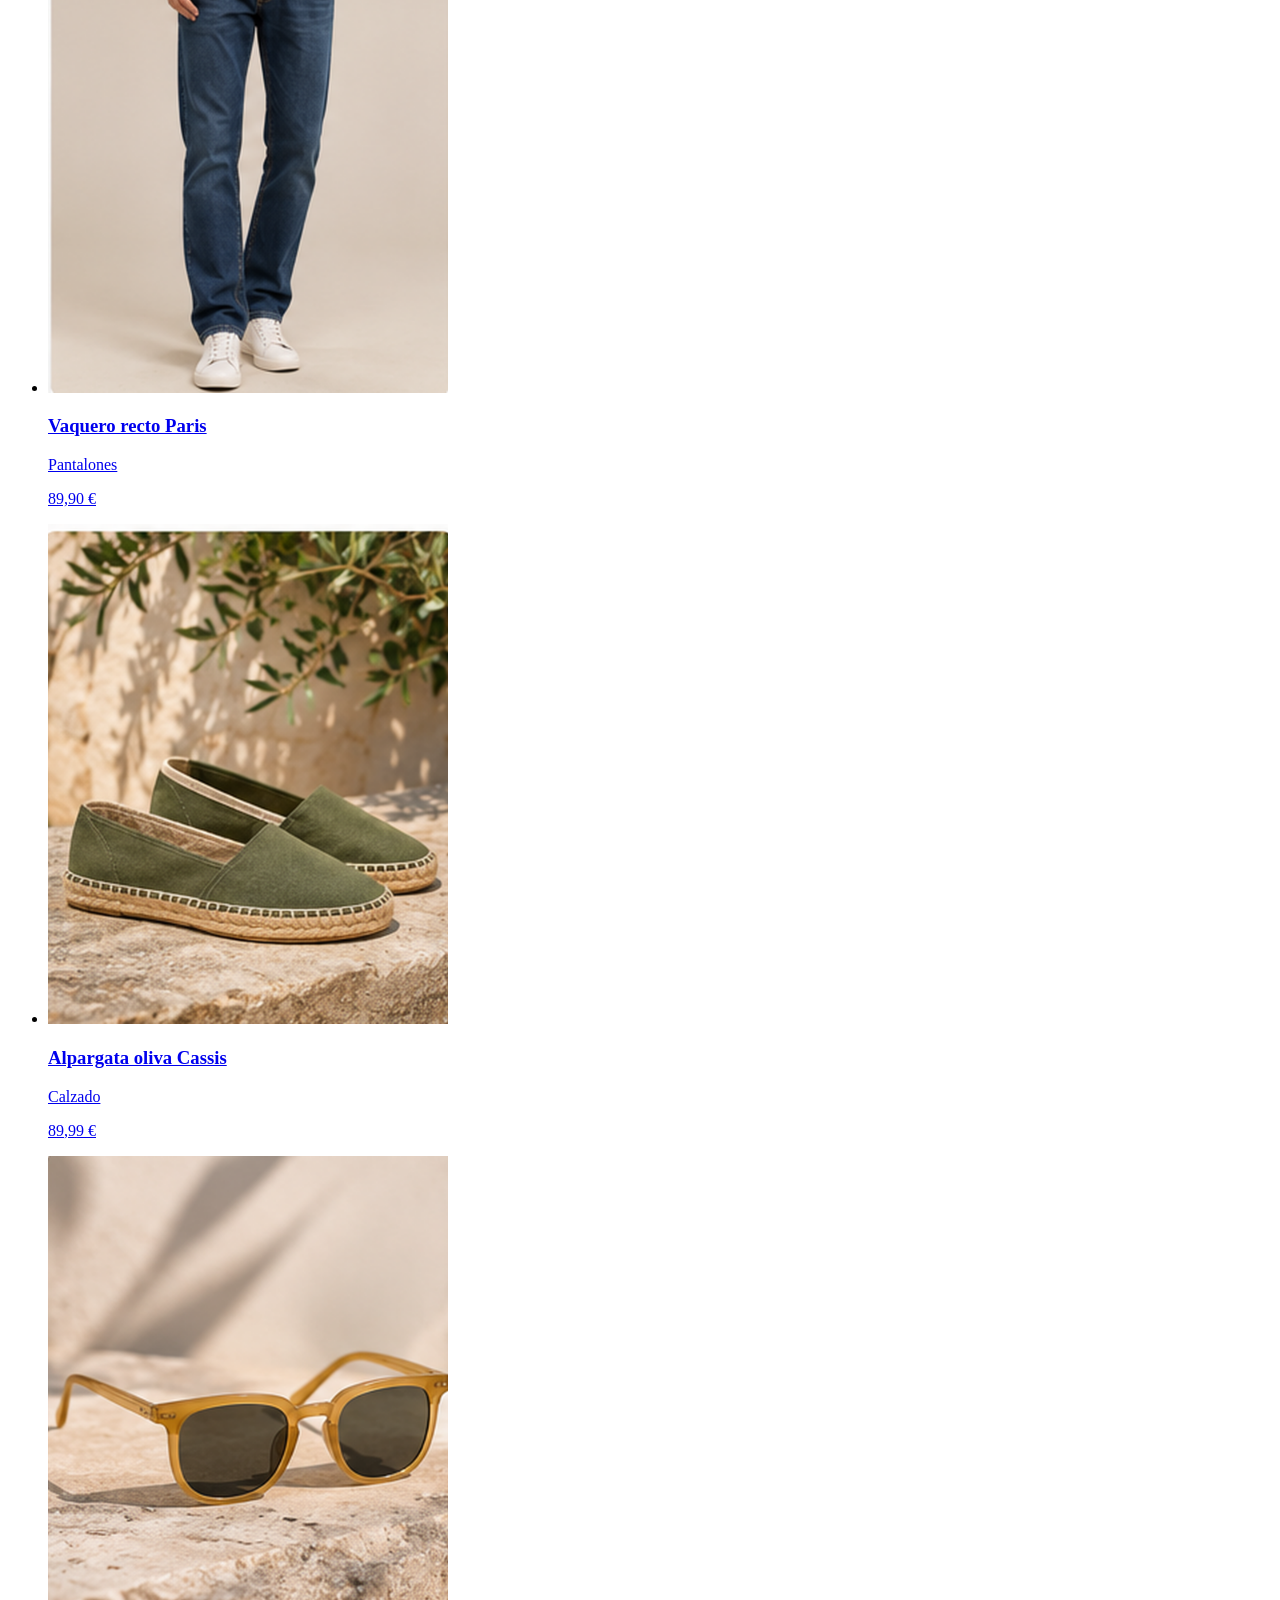
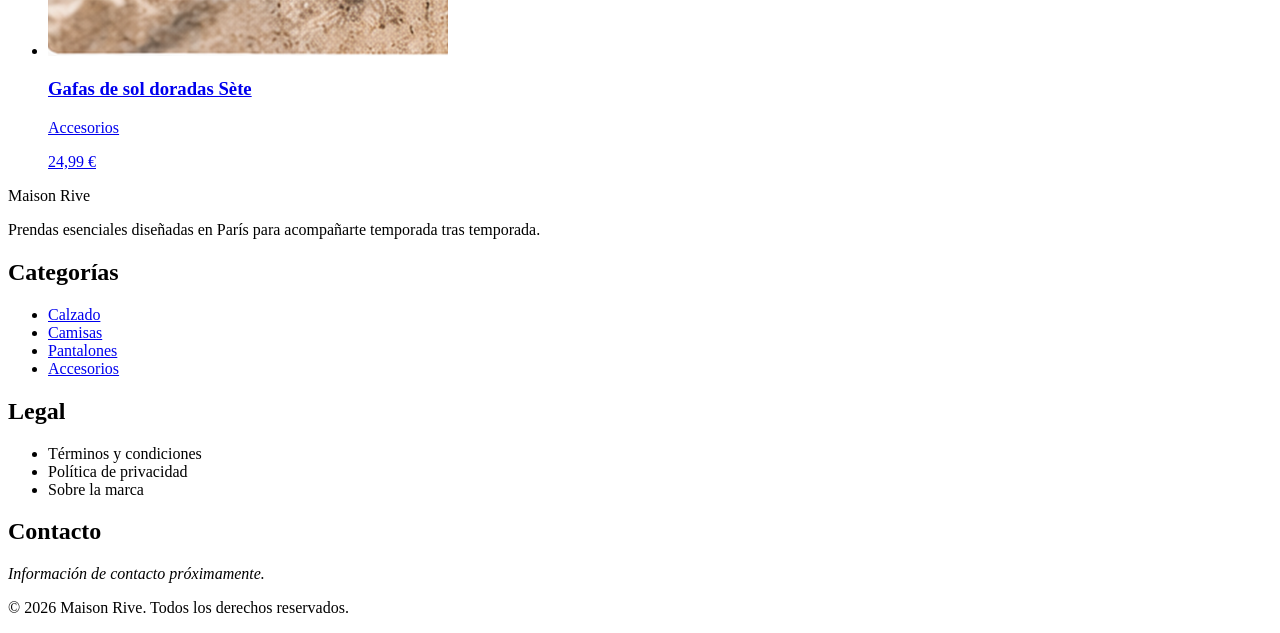
==== commit 03d2aee1: "Mejora la página de inicio" ====
--- a/index.html
+++ b/index.html
@@ -6,13 +6,10 @@
   <title>Maison Rive | Moda francesa online: camisas, pantalones, calzado y accesorios</title>
   <meta name="description" content="Descubre Maison Rive, marca francesa independiente con sede en París. Camisas, denim, calzado y accesorios de estilo mediterráneo.">
   <meta name="theme-color" content="#1c1917">
-  <link rel="canonical" href="https://www.example.com/">
-
   <meta property="og:type" content="website">
   <meta property="og:site_name" content="Maison Rive">
   <meta property="og:title" content="Maison Rive | Moda francesa online">
   <meta property="og:description" content="Marca francesa independiente con sede en París. Descubre la cápsula Ligne Côte de Maison Rive.">
-  <meta property="og:url" content="https://www.example.com/">
   <meta property="og:image" content="https://images.unsplash.com/photo-1539109136881-3be0616acf4b?w=1200&auto=format&fit=crop&q=80">
   <meta name="twitter:card" content="summary_large_image">
 
@@ -25,36 +22,23 @@
     "@graph": [
       {
         "@type": "Organization",
-        "@id": "https://www.example.com/#organization",
         "name": "Maison Rive",
         "description": "Marca francesa independiente de ropa y accesorios con sede en París.",
-        "url": "https://www.example.com/",
-        "logo": "https://www.example.com/logo.png",
-        "foundingLocation": { "@type": "Place", "name": "París, Francia" },
-        "address": { "@type": "PostalAddress", "addressLocality": "París", "addressCountry": "FR" },
-        "contactPoint": { "@type": "ContactPoint", "contactType": "customer service", "email": "hola@example.com", "availableLanguage": ["es", "fr", "en"] }
+        "foundingLocation": { "@type": "Place", "name": "París, Francia" }
       },
       {
         "@type": "WebSite",
-        "@id": "https://www.example.com/#website",
-        "url": "https://www.example.com/",
         "name": "Maison Rive",
-        "inLanguage": "es",
-        "publisher": { "@id": "https://www.example.com/#organization" },
-        "potentialAction": {
-          "@type": "SearchAction",
-          "target": "https://www.example.com/catalogo.html?q={search_term_string}",
-          "query-input": "required name=search_term_string"
-        }
+        "inLanguage": "es"
       },
       {
         "@type": "ItemList",
         "name": "Nuevos lanzamientos",
         "itemListElement": [
-            { "@type": "ListItem", "position": 1, "url": "https://www.example.com/producto.html#lin-lyon", "name": "Camisa de cuadros Lyon" },
-            { "@type": "ListItem", "position": 2, "url": "https://www.example.com/producto.html#chino-marais", "name": "Chino Marais" },
-            { "@type": "ListItem", "position": 3, "url": "https://www.example.com/producto.html#sneaker-bastille", "name": "Sneaker de lona burdeos Bastille" },
-            { "@type": "ListItem", "position": 4, "url": "https://www.example.com/producto.html#lunettes-rive", "name": "Gafas de sol Rive" }
+            { "@type": "ListItem", "position": 1, "name": "Camisa de cuadros Lyon" },
+            { "@type": "ListItem", "position": 2, "name": "Chino Marais" },
+            { "@type": "ListItem", "position": 3, "name": "Sneaker de lona burdeos Bastille" },
+            { "@type": "ListItem", "position": 4, "name": "Gafas de sol Rive" }
         ]
       }
     ]
@@ -71,7 +55,7 @@
   <header class="border-b border-stone-200 bg-white">
     <div class="mx-auto flex max-w-7xl flex-wrap items-center gap-x-4 gap-y-3 px-4 py-3 sm:px-6 lg:px-8">
       <a href="index.html" class="text-xl font-semibold tracking-tight focus-visible:outline-2 focus-visible:outline-offset-4 focus-visible:outline-stone-900" aria-label="Maison Rive, ir al inicio">
-        Maison <span class="font-light">Atelier</span>
+        Maison <span class="font-light">Rive</span>
       </a>
 
       <form action="catalogo.html" method="get" role="search" class="order-last w-full md:order-none md:mx-6 md:flex-1">
@@ -103,7 +87,7 @@
           <svg aria-hidden="true" class="size-5" fill="none" stroke="currentColor" stroke-width="1.5" viewBox="0 0 24 24"><path stroke-linecap="round" stroke-linejoin="round" d="M2.25 3h1.4l.4 2m0 0 1.6 8.2h11.5l1.8-6.2H4.05ZM9 19.5a.75.75 0 1 1-1.5 0 .75.75 0 0 1 1.5 0Zm9 0a.75.75 0 1 1-1.5 0 .75.75 0 0 1 1.5 0Z"/></svg>
           <span class="hidden sm:inline">Carrito</span>
           <span class="sr-only sm:hidden">Carrito</span>
-          <span class="rounded-full bg-stone-900 px-2 py-0.5 text-xs text-white" data-insignia-carrito aria-label="3 productos en el carrito">3</span>
+          <span class="rounded-full bg-stone-900 px-2 py-0.5 text-xs text-white" data-insignia-carrito aria-label="0 productos en el carrito">0</span>
         </a>
       </nav>
     </div>
@@ -124,7 +108,7 @@
     <section aria-labelledby="hero-titulo" class="bg-stone-900 text-white">
       <div class="mx-auto grid max-w-7xl items-center gap-8 px-4 py-12 sm:px-6 md:grid-cols-2 md:py-20 lg:px-8">
         <div>
-          <p class="text-sm font-medium uppercase tracking-widest text-amber-300">Ligne Côte · Été 2026</p>
+          <p class="text-sm font-medium uppercase tracking-widest text-amber-300">Ligne Côte · Automne 2026</p>
           <h1 id="hero-titulo" class="mt-3 text-4xl font-semibold leading-tight tracking-tight sm:text-5xl">
             Un vestuario ligero, hecho para durar
           </h1>
@@ -257,7 +241,7 @@
   <footer class="bg-stone-900 text-stone-300">
     <div class="mx-auto grid max-w-7xl gap-8 px-4 py-12 sm:grid-cols-2 sm:px-6 lg:grid-cols-4 lg:px-8">
       <div>
-        <p class="text-lg font-semibold text-white">Maison <span class="font-light">Atelier</span></p>
+        <p class="text-lg font-semibold text-white">Maison <span class="font-light">Rive</span></p>
         <p class="mt-3 text-sm">Prendas esenciales diseñadas en París para acompañarte temporada tras temporada.</p>
       </div>
 
@@ -271,21 +255,19 @@
         </ul>
       </nav>
 
-      <nav aria-labelledby="footer-legal">
+      <section aria-labelledby="footer-legal">
         <h2 id="footer-legal" class="text-sm font-semibold uppercase tracking-wider text-white">Legal</h2>
         <ul class="mt-3 space-y-1 text-sm">
-          <li><a href="#" class="inline-block py-1 hover:text-white hover:underline">Términos y condiciones</a></li>
-          <li><a href="#" class="inline-block py-1 hover:text-white hover:underline">Política de privacidad</a></li>
-          <li><a href="#" class="inline-block py-1 hover:text-white hover:underline">Sobre la marca</a></li>
+          <li><span class="inline-block py-1">Términos y condiciones</span></li>
+          <li><span class="inline-block py-1">Política de privacidad</span></li>
+          <li><span class="inline-block py-1">Sobre la marca</span></li>
         </ul>
-      </nav>
+      </section>
 
       <section aria-labelledby="footer-contacto">
         <h2 id="footer-contacto" class="text-sm font-semibold uppercase tracking-wider text-white">Contacto</h2>
         <address class="mt-3 space-y-1 text-sm not-italic">
-          <p>12 Rue de Rivoli, 75004 París, Francia</p>
-          <p><a href="mailto:hola@example.com" class="hover:text-white hover:underline">hola@example.com</a></p>
-          <p><a href="tel:+33100000000" class="hover:text-white hover:underline">+33 1 00 00 00 00</a></p>
+          <p>Información de contacto próximamente.</p>
         </address>
       </section>
     </div>
--- a/styles.css
+++ b/styles.css
@@ -15,6 +15,7 @@
 }
 
 .product-view { display: none; }
+.product-view.is-active { display: block; }
 .gallery-frame { position: relative; aspect-ratio: 4 / 5; }
 .gallery-image {
   display: block;
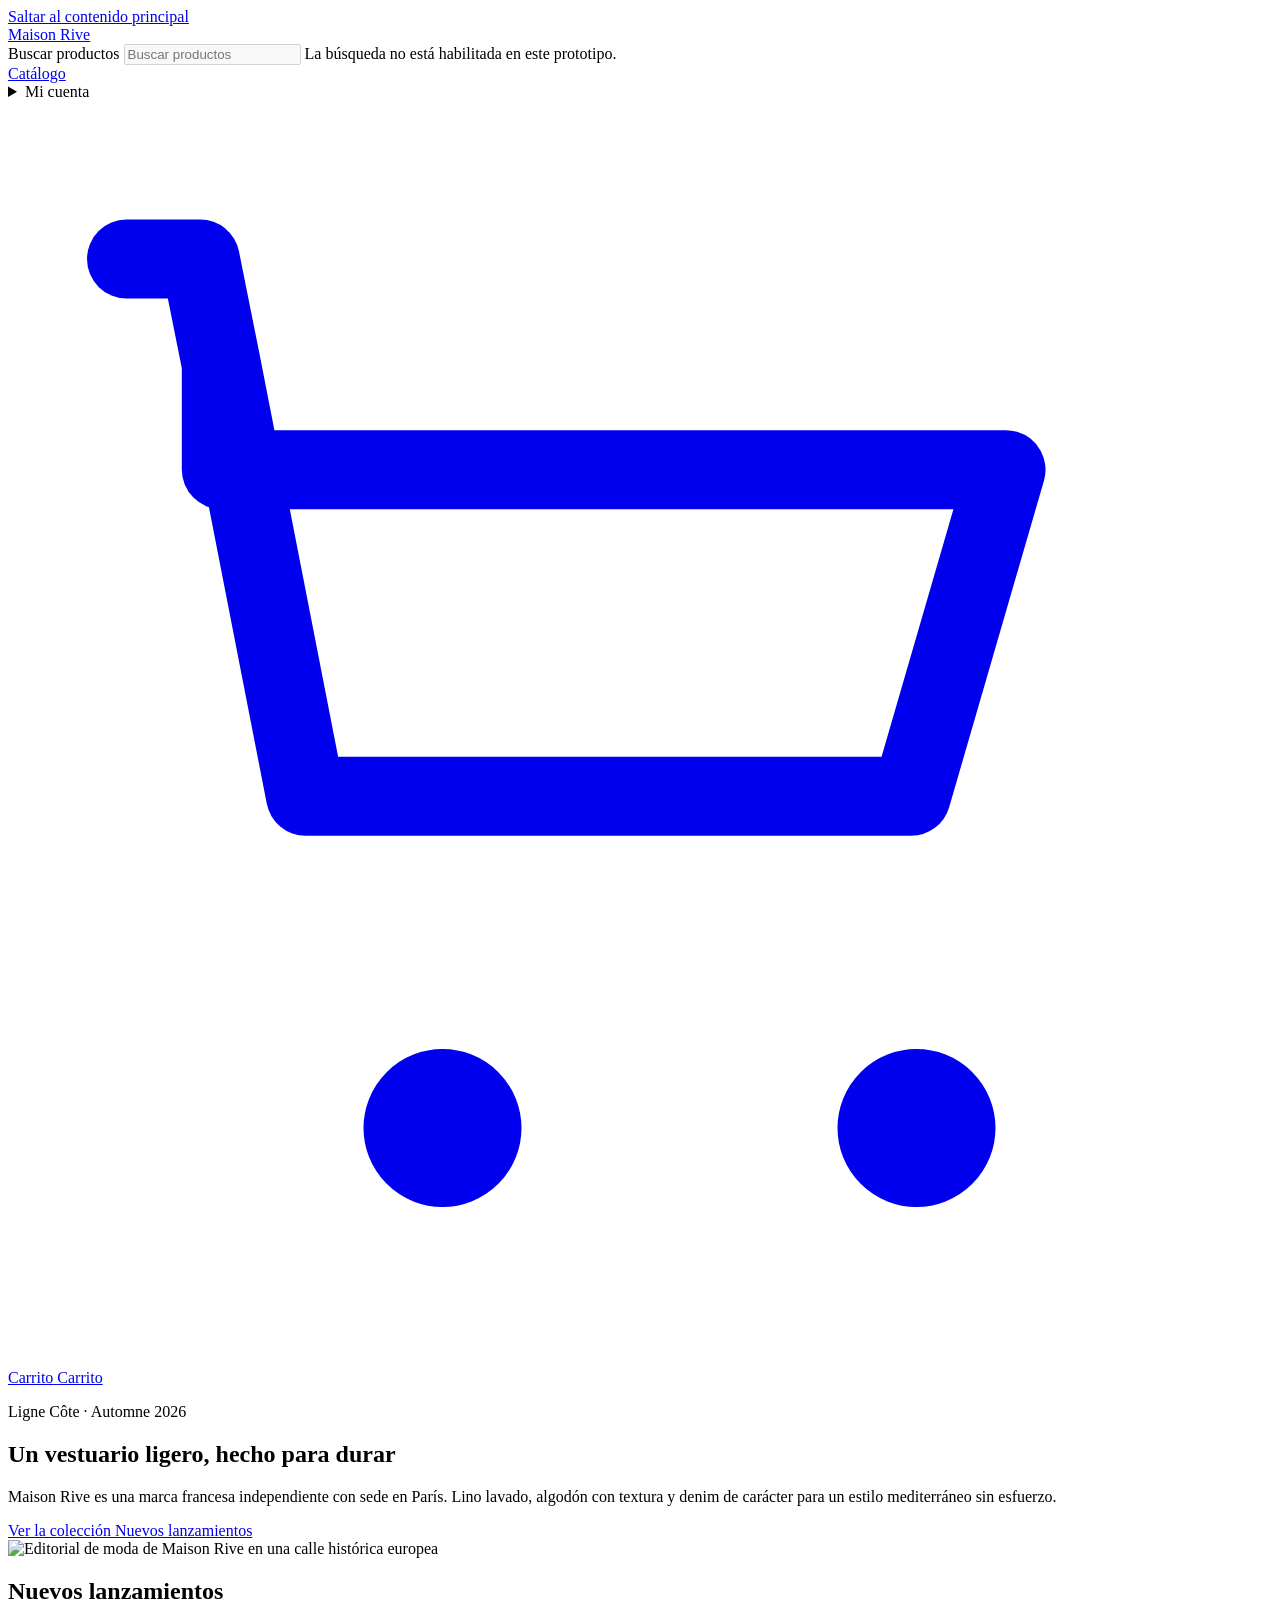
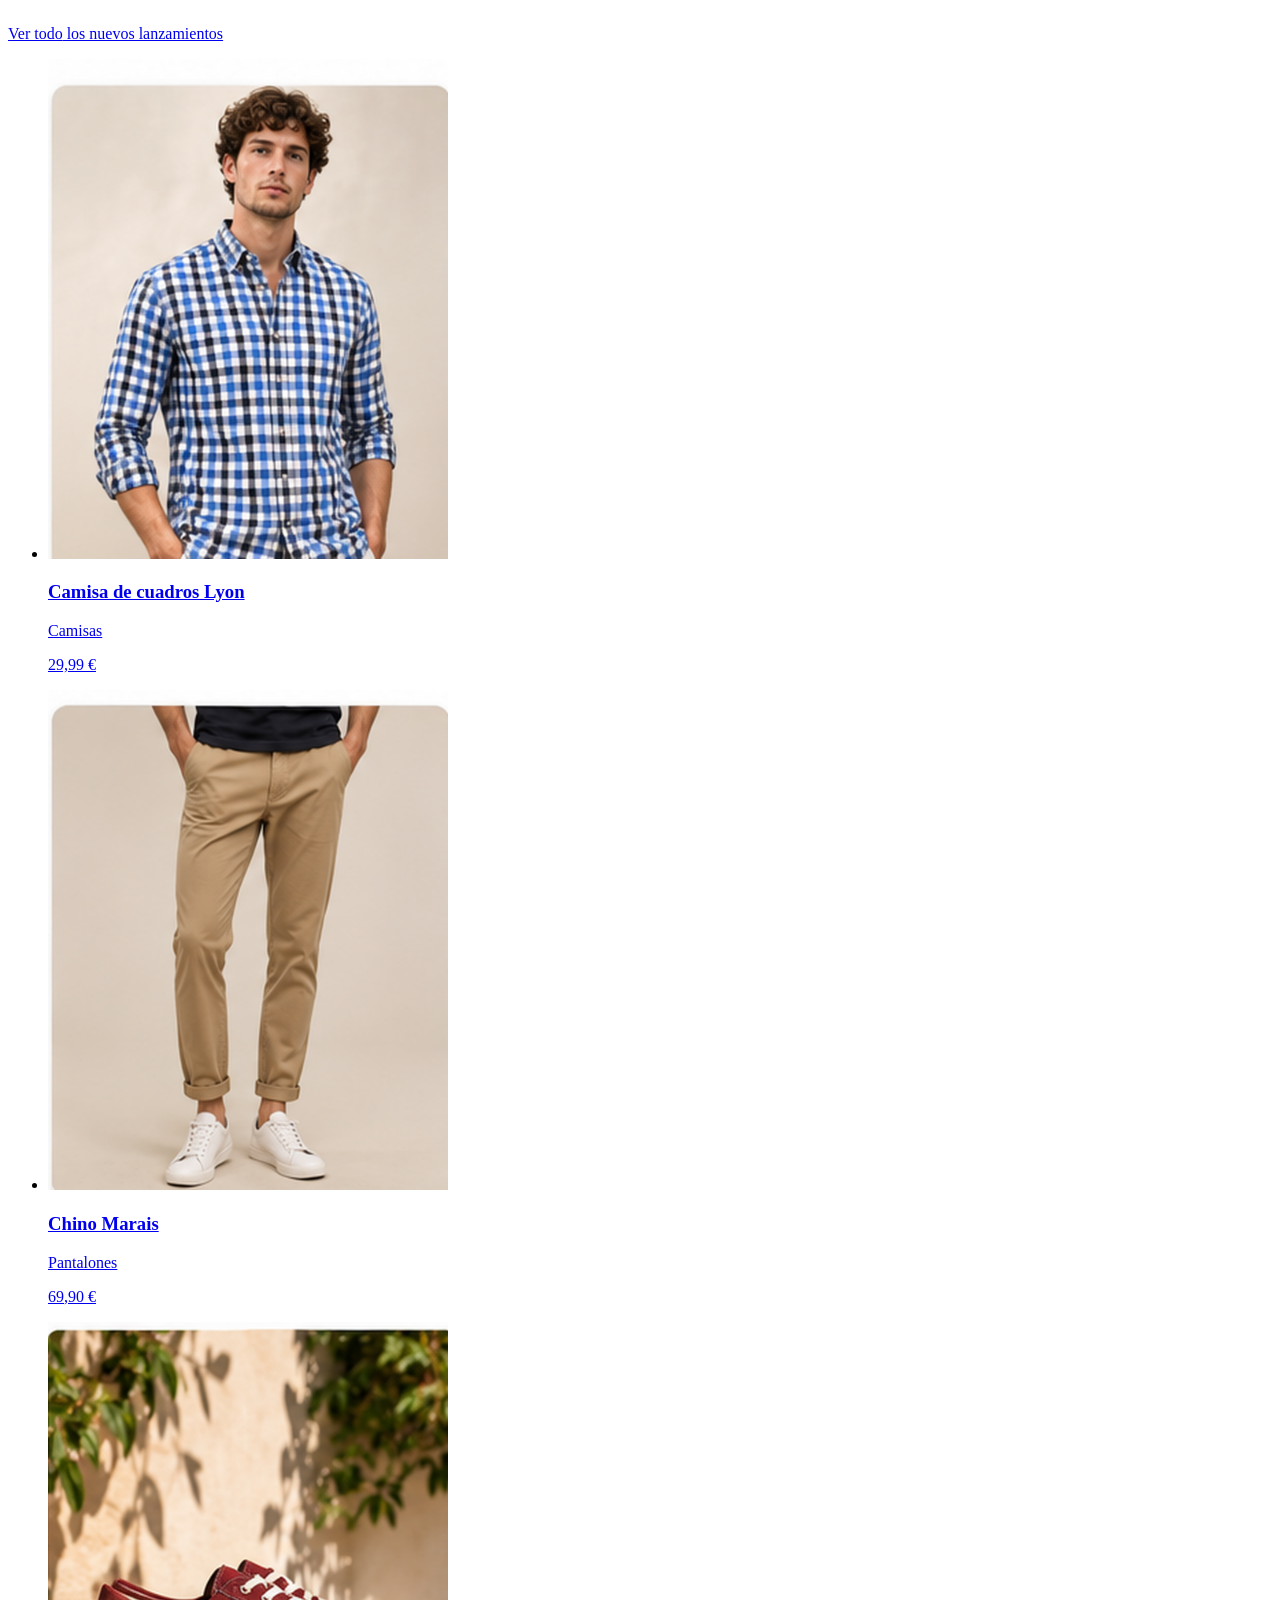
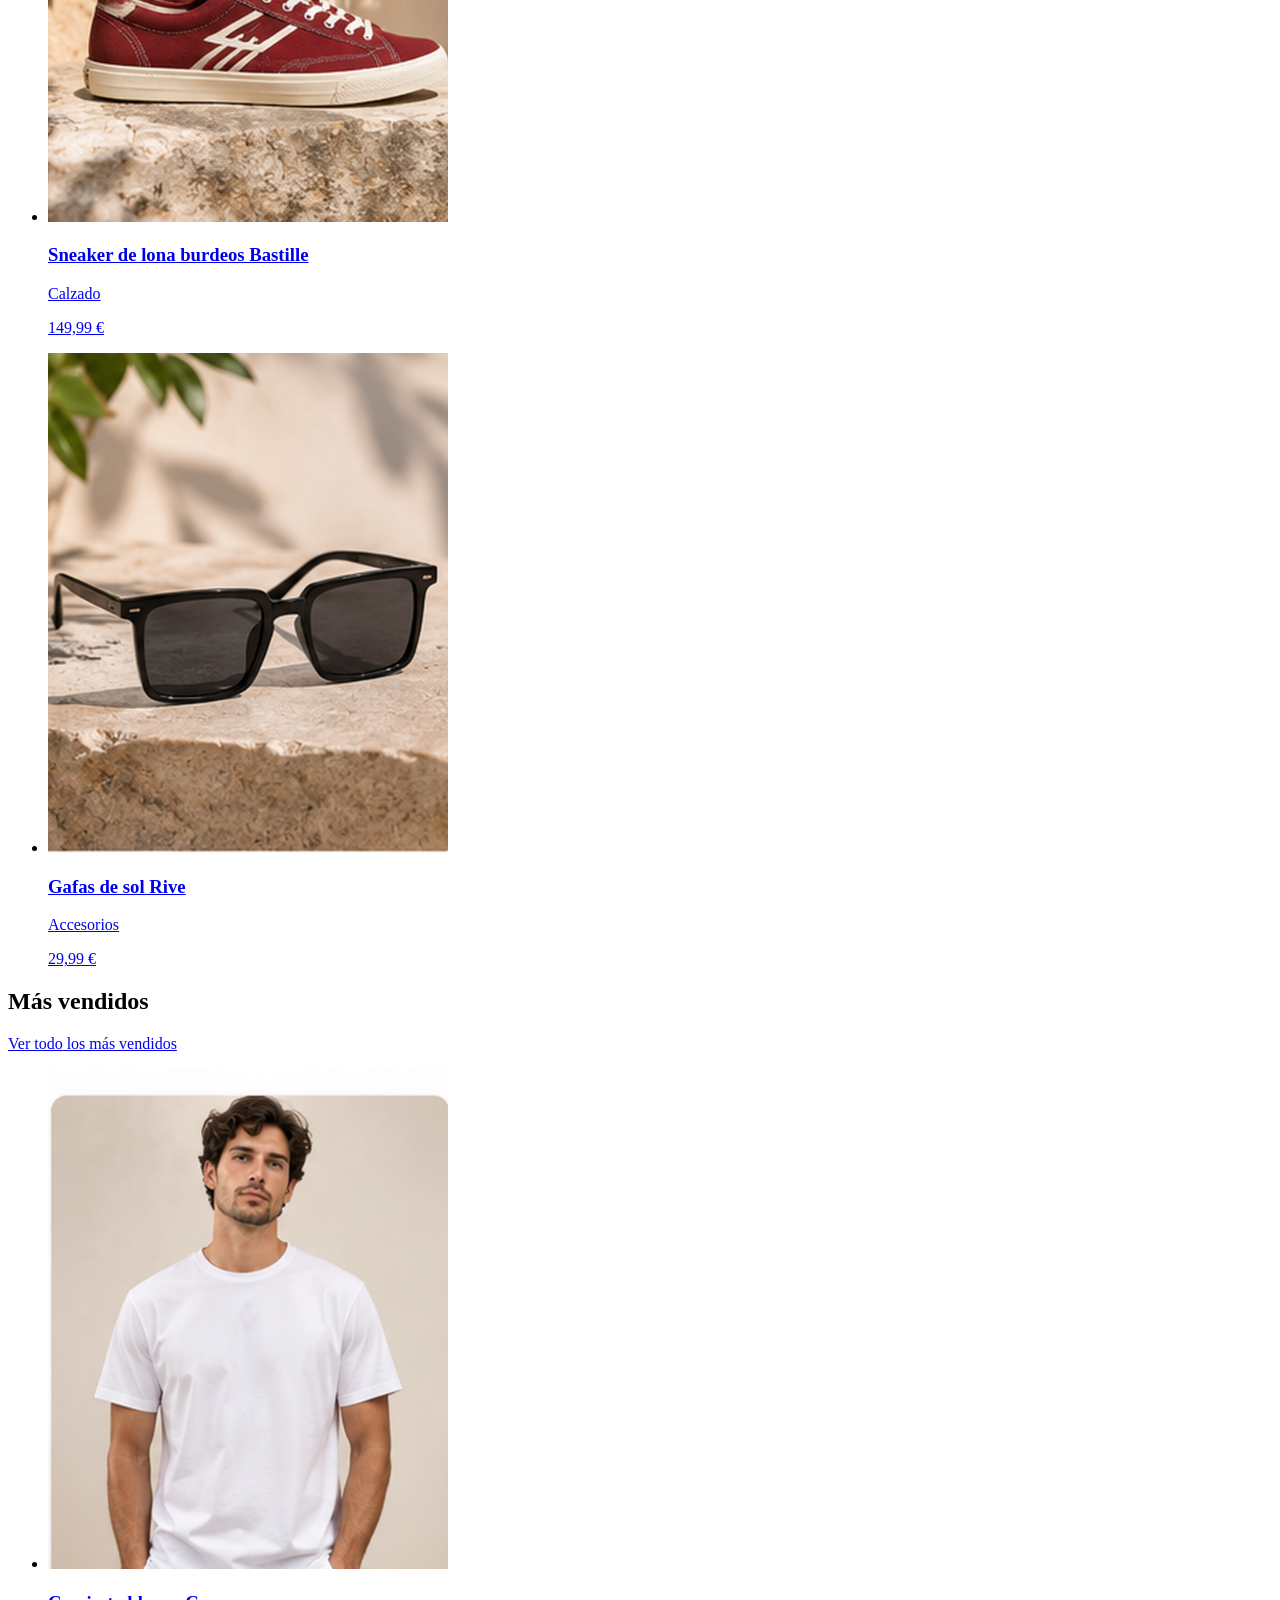
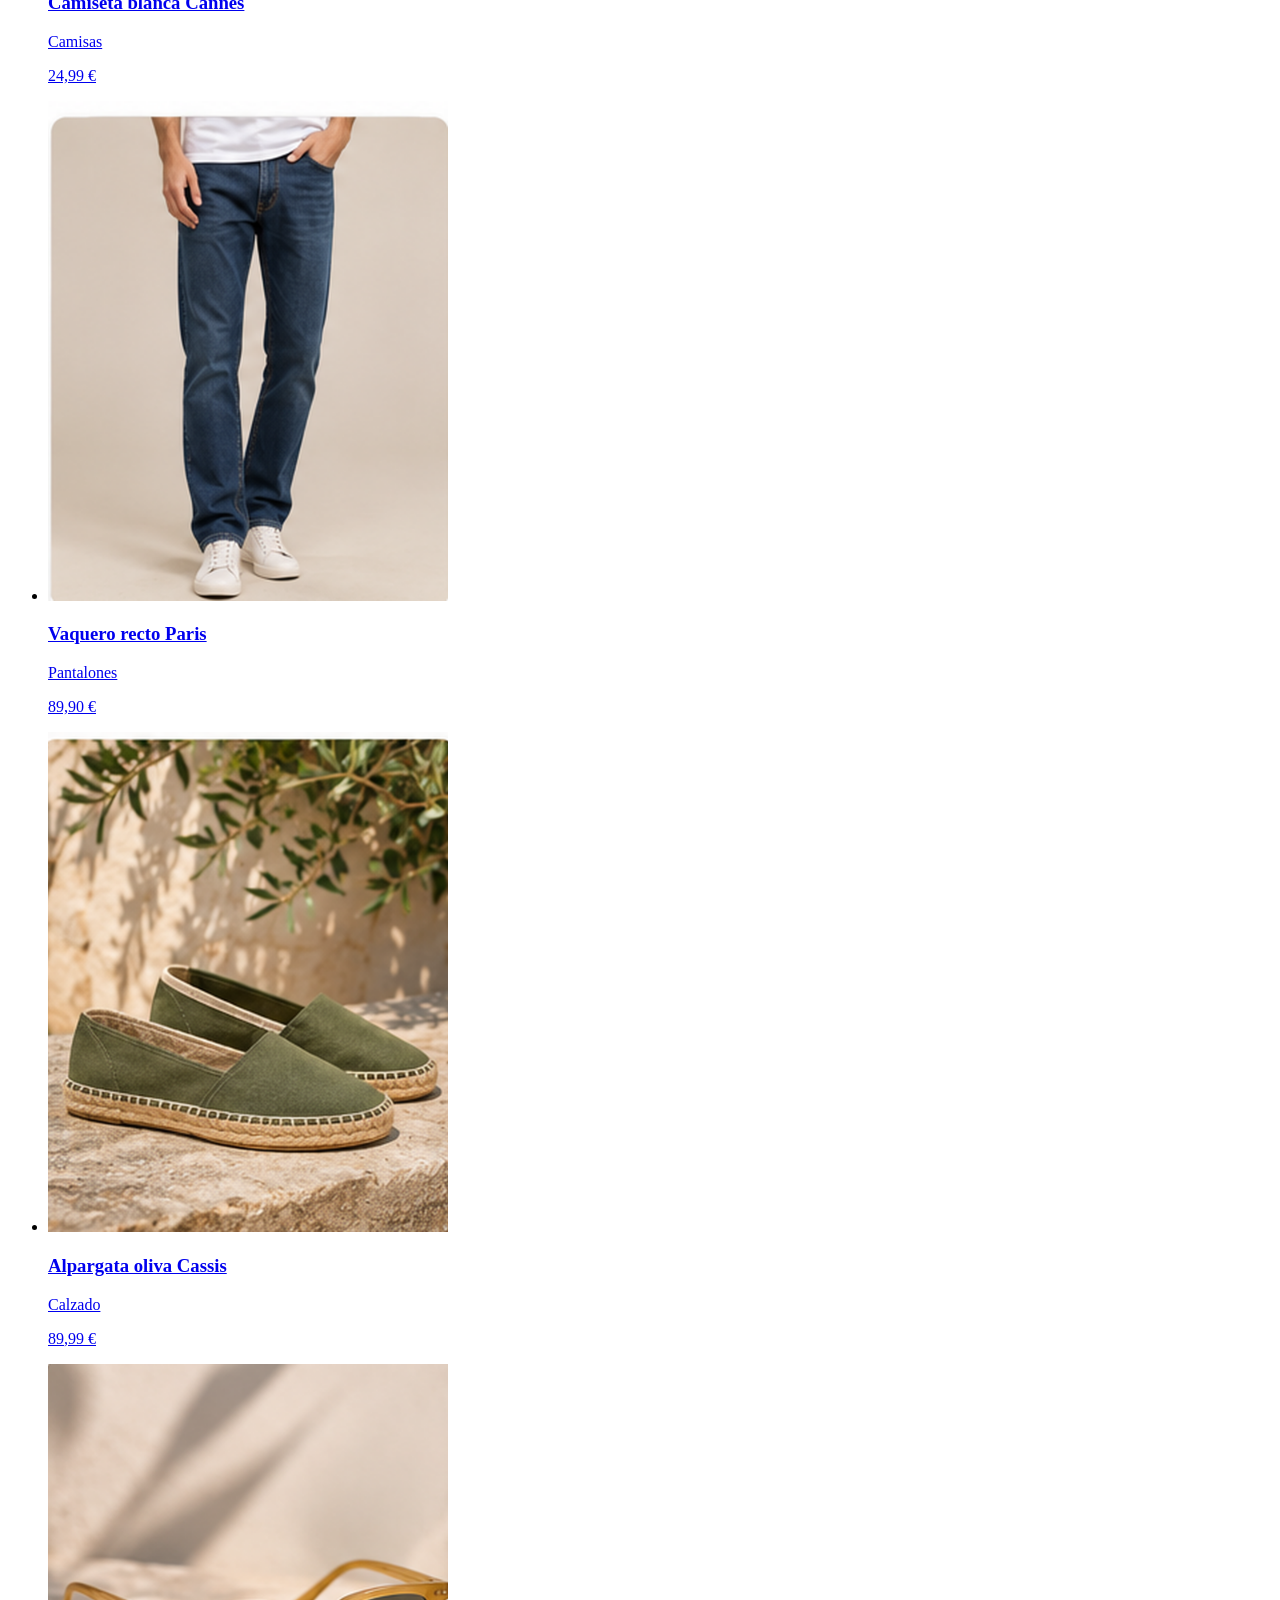
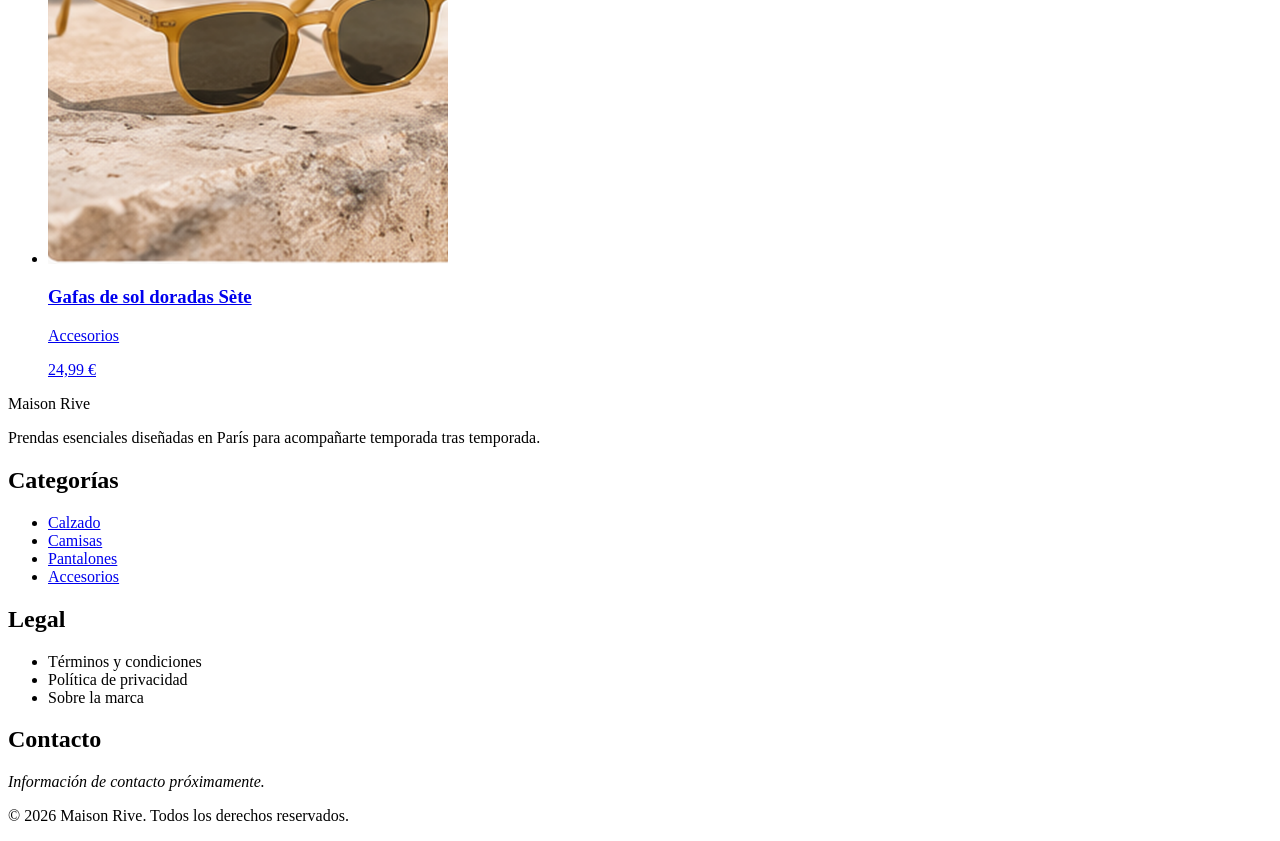
==== commit b654816a: "Adapta la tienda para prescindir de JavaScript" ====
--- a/index.html
+++ b/index.html
@@ -57,50 +57,24 @@
       <a href="index.html" class="text-xl font-semibold tracking-tight focus-visible:outline-2 focus-visible:outline-offset-4 focus-visible:outline-stone-900" aria-label="Maison Rive, ir al inicio">
         Maison <span class="font-light">Rive</span>
       </a>
-
-      <form action="catalogo.html" method="get" role="search" class="order-last w-full md:order-none md:mx-6 md:flex-1">
-        <label for="buscar" class="sr-only">Buscar productos</label>
-        <div class="flex items-center rounded-full border border-stone-300 bg-white focus-within:border-stone-900 focus-within:ring-2 focus-within:ring-stone-900/20">
-          <input id="buscar" name="q" type="search" placeholder="Buscar camisas, pantalones, calzado…" autocomplete="off"
-            class="w-full rounded-full bg-transparent px-4 py-2 text-sm placeholder:text-stone-500 focus:outline-none">
-          <button type="submit" class="mr-1 rounded-full bg-stone-900 px-4 py-1.5 text-sm font-medium text-white hover:bg-stone-700 focus-visible:outline-2 focus-visible:outline-offset-2 focus-visible:outline-stone-900">
-            Buscar
-          </button>
-        </div>
+      <form role="search" aria-label="Búsqueda de muestra" class="w-full order-3 sm:order-none sm:w-auto sm:flex-1 sm:max-w-xs">
+        <label for="busqueda-inicio" class="sr-only">Buscar productos</label>
+        <input id="busqueda-inicio" type="search" placeholder="Buscar productos" disabled aria-describedby="busqueda-nota" class="min-h-11 w-full rounded-md border border-stone-300 bg-stone-100 px-3 text-sm">
+        <span id="busqueda-nota" class="sr-only">La búsqueda no está habilitada en este prototipo.</span>
       </form>
-
-      <nav aria-label="Cuenta y carrito" class="ml-auto flex items-center gap-2 md:ml-0">
+      <nav aria-label="Navegación principal" class="ml-auto flex items-center gap-2">
+        <a href="catalogo.html" class="flex min-h-11 items-center rounded-md px-3 text-sm font-medium hover:bg-stone-100">Catálogo</a>
         <details class="relative">
-          <summary class="flex min-h-11 cursor-pointer list-none items-center gap-2 rounded-md px-3 text-sm font-medium hover:bg-stone-100 focus-visible:outline-2 focus-visible:outline-stone-900 [&::-webkit-details-marker]:hidden">
-            <svg aria-hidden="true" class="size-5" fill="none" stroke="currentColor" stroke-width="1.5" viewBox="0 0 24 24"><path stroke-linecap="round" stroke-linejoin="round" d="M15.75 6a3.75 3.75 0 1 1-7.5 0 3.75 3.75 0 0 1 7.5 0ZM4.5 20.1a7.5 7.5 0 0 1 15 0"/></svg>
-            <span class="hidden sm:inline">Mi cuenta</span>
-            <span class="sr-only sm:hidden">Mi cuenta</span>
-          </summary>
-          <ul class="absolute right-0 z-50 mt-2 w-52 rounded-md border border-stone-200 bg-white py-1 shadow-lg">
-            <li><a href="login.html" class="block px-4 py-2 text-sm hover:bg-stone-100">Iniciar sesión</a></li>
-            <li><a href="registro.html" class="block px-4 py-2 text-sm hover:bg-stone-100">Crear cuenta</a></li>
-            <li><a href="mis-pedidos.html" class="block px-4 py-2 text-sm hover:bg-stone-100">Mis pedidos</a></li>
-          </ul>
+          <summary class="flex min-h-11 cursor-pointer list-none items-center rounded-md px-3 text-sm font-medium hover:bg-stone-100">Mi cuenta</summary>
+          <p class="absolute right-0 z-10 mt-2 w-56 rounded-md border border-stone-200 bg-white p-3 text-sm shadow-lg">Área de cuenta no disponible en esta maqueta estática.</p>
         </details>
-
-        <a href="carrito.html" class="relative flex min-h-11 items-center gap-2 rounded-md px-3 text-sm font-medium hover:bg-stone-100 focus-visible:outline-2 focus-visible:outline-stone-900">
+        <a href="carrito.html" class="flex min-h-11 items-center gap-2 rounded-md px-3 text-sm font-medium hover:bg-stone-100 focus-visible:outline-2 focus-visible:outline-stone-900">
           <svg aria-hidden="true" class="size-5" fill="none" stroke="currentColor" stroke-width="1.5" viewBox="0 0 24 24"><path stroke-linecap="round" stroke-linejoin="round" d="M2.25 3h1.4l.4 2m0 0 1.6 8.2h11.5l1.8-6.2H4.05ZM9 19.5a.75.75 0 1 1-1.5 0 .75.75 0 0 1 1.5 0Zm9 0a.75.75 0 1 1-1.5 0 .75.75 0 0 1 1.5 0Z"/></svg>
           <span class="hidden sm:inline">Carrito</span>
           <span class="sr-only sm:hidden">Carrito</span>
-          <span class="rounded-full bg-stone-900 px-2 py-0.5 text-xs text-white" data-insignia-carrito aria-label="0 productos en el carrito">0</span>
         </a>
       </nav>
     </div>
-
-    <nav aria-label="Categorías principales" class="border-t border-stone-100">
-      <ul class="mx-auto flex max-w-7xl gap-1 overflow-x-auto px-4 text-sm sm:px-6 lg:px-8">
-        <li><a href="catalogo.html" class="inline-flex min-h-11 items-center whitespace-nowrap px-3 hover:text-stone-600 focus-visible:outline-2 focus-visible:outline-stone-900">Todo</a></li>
-        <li><a href="catalogo.html?categoria=camisas" class="inline-flex min-h-11 items-center whitespace-nowrap px-3 hover:text-stone-600 focus-visible:outline-2 focus-visible:outline-stone-900">Camisas</a></li>
-        <li><a href="catalogo.html?categoria=pantalones" class="inline-flex min-h-11 items-center whitespace-nowrap px-3 hover:text-stone-600 focus-visible:outline-2 focus-visible:outline-stone-900">Pantalones</a></li>
-        <li><a href="catalogo.html?categoria=calzado" class="inline-flex min-h-11 items-center whitespace-nowrap px-3 hover:text-stone-600 focus-visible:outline-2 focus-visible:outline-stone-900">Calzado</a></li>
-        <li><a href="catalogo.html?categoria=accesorios" class="inline-flex min-h-11 items-center whitespace-nowrap px-3 hover:text-stone-600 focus-visible:outline-2 focus-visible:outline-stone-900">Accesorios</a></li>
-      </ul>
-    </nav>
   </header>
 
   <main id="contenido">
@@ -235,8 +209,6 @@
     </section>
   </main>
 
-  <script src="tienda.js" defer></script>
-
   <!-- Footer (reutilizable en todas las vistas) -->
   <footer class="bg-stone-900 text-stone-300">
     <div class="mx-auto grid max-w-7xl gap-8 px-4 py-12 sm:grid-cols-2 sm:px-6 lg:grid-cols-4 lg:px-8">
@@ -248,10 +220,10 @@
       <nav aria-labelledby="footer-categorias">
         <h2 id="footer-categorias" class="text-sm font-semibold uppercase tracking-wider text-white">Categorías</h2>
         <ul class="mt-3 space-y-1 text-sm">
-          <li><a href="catalogo.html?categoria=calzado" class="inline-block py-1 hover:text-white hover:underline">Calzado</a></li>
-          <li><a href="catalogo.html?categoria=camisas" class="inline-block py-1 hover:text-white hover:underline">Camisas</a></li>
-          <li><a href="catalogo.html?categoria=pantalones" class="inline-block py-1 hover:text-white hover:underline">Pantalones</a></li>
-          <li><a href="catalogo.html?categoria=accesorios" class="inline-block py-1 hover:text-white hover:underline">Accesorios</a></li>
+          <li><a href="catalogo.html#calzado" class="inline-block py-1 hover:text-white hover:underline">Calzado</a></li>
+          <li><a href="catalogo.html#camisas" class="inline-block py-1 hover:text-white hover:underline">Camisas</a></li>
+          <li><a href="catalogo.html#pantalones" class="inline-block py-1 hover:text-white hover:underline">Pantalones</a></li>
+          <li><a href="catalogo.html#accesorios" class="inline-block py-1 hover:text-white hover:underline">Accesorios</a></li>
         </ul>
       </nav>
 
--- a/styles.css
+++ b/styles.css
@@ -14,127 +14,79 @@
   text-underline-offset: 8px;
 }
 
-.product-view { display: none; }
-.product-view.is-active { display: block; }
-.gallery-frame { position: relative; aspect-ratio: 4 / 5; }
-.gallery-image {
-  display: block;
-  width: 100%;
-  height: 100%;
-  overflow: hidden;
-  border: 0;
-  padding: 0;
-  background: transparent;
-  cursor: zoom-in;
-}
-.gallery-image img {
-  display: block;
-  width: 100%;
-  height: 100%;
-  border-radius: 0;
-  object-fit: contain;
-}
-.gallery-image.is-zoomed { cursor: zoom-out; }
-.gallery-image.is-zoomed img { object-fit: cover; transform: scale(1.7); }
-.gallery-arrow {
-  position: absolute;
-  top: 50%;
-  transform: translateY(-50%);
-  width: 44px;
-  height: 44px;
-  border: 1px solid #44403c;
-  border-radius: 50%;
-  background: #1c1917;
-  color: #fff;
-  font-size: 24px;
-  cursor: pointer;
-}
-.gallery-prev { left: 8px; }
-.gallery-next { right: 8px; }
-.gallery-counter {
-  position: absolute;
-  bottom: 8px;
-  right: 8px;
-  padding: 4px 10px;
-  background: #1c1917;
-  color: #fff;
-  font-size: 14px;
-  pointer-events: none;
-}
-.gallery-thumbnails {
-  display: grid;
-  grid-template-columns: repeat(4, minmax(0, 1fr));
-  gap: 8px;
-  margin-top: 12px;
-}
-.gallery-thumbnails button {
-  display: block;
-  width: 100%;
-  aspect-ratio: 4 / 5;
-  padding: 3px;
-  border: 2px solid transparent;
-  background: transparent;
-  cursor: pointer;
-}
-.gallery-thumbnails button[aria-pressed="true"] { border-color: #1c1917; }
-.gallery-thumbnails img { width: 100%; height: 100%; object-fit: contain; }
-.gallery-frame button:focus-visible,
-.gallery-thumbnails button:focus-visible { outline: 3px solid #0369a1; outline-offset: 3px; }
-.product-view:target { display: block; scroll-margin-top: 1.5rem; }
+.product-view { display: none; scroll-margin-top: 1.5rem; }
+.product-view:target { display: block; }
 body:not(:has(.product-view:target)) .product-view-default { display: block; }
 
-.size-guide { display: none; }
-body:not(:has(.product-view:target)) .size-guide-clothes,
-body:has(.product-clothing:target) .size-guide-clothes,
-body:has(.product-shoes:target) .size-guide-shoes { display: block; }
-
-.size-option {
+/* Catálogo: filtros accesibles con radios y CSS, sin JavaScript. */
+.catalog-filter-option { display: inline-flex; cursor: pointer; }
+.catalog-filter-option input {
+  position: absolute;
+  width: 1px;
+  height: 1px;
+  overflow: hidden;
+  clip: rect(0, 0, 0, 0);
+  white-space: nowrap;
+  clip-path: inset(50%);
+}
+.catalog-filter-option span {
   display: inline-flex;
-  min-width: 3rem;
   min-height: 2.75rem;
   align-items: center;
   justify-content: center;
   border: 1px solid #d6d3d1;
   border-radius: 0.375rem;
-  background: #fff;
-  padding: 0 0.75rem;
+  padding: 0.5rem 0.875rem;
+  color: #44403c;
   font-size: 0.875rem;
-  cursor: pointer;
 }
-
-.peer:checked + .size-option {
+.catalog-filter-option input:checked + span {
   border-color: #1c1917;
   background: #1c1917;
   color: #fff;
 }
-
-.peer:focus-visible + .size-option {
-  outline: 2px solid #1c1917;
-  outline-offset: 2px;
-}
-
-.pay-option {
-  display: flex;
-  min-height: 4rem;
-  align-items: center;
-  gap: 0.75rem;
-  border: 1px solid #d6d3d1;
-  border-radius: 0.75rem;
-  background: #fff;
-  padding: 0.75rem 1rem;
-  font-size: 0.875rem;
-}
-
-.peer:checked + .pay-option {
-  border-color: #1c1917;
-  box-shadow: 0 0 0 2px #1c1917;
-  background: #fafaf9;
-}
-
-.peer:focus-visible + .pay-option {
+.catalog-filter-option input:focus-visible + span {
   outline: 2px solid #1c1917;
   outline-offset: 3px;
 }
+.catalog-size-options { display: none; }
+#catalog-browser:has(#category-camisas:checked) [data-size-category="camisas"],
+#catalog-browser:has(#category-pantalones:checked) [data-size-category="pantalones"],
+#catalog-browser:has(#category-calzado:checked) [data-size-category="calzado"] { display: block; }
+#size-category-hint,
+#accessories-size-hint { display: none; }
+#catalog-browser:has(#category-todas:checked) #size-category-hint,
+#catalog-browser:has(#category-accesorios:checked) #accessories-size-hint { display: block; }
+
+#catalog-browser:has(#category-camisas:checked) #pantalones,
+#catalog-browser:has(#category-camisas:checked) #calzado,
+#catalog-browser:has(#category-camisas:checked) #accesorios,
+#catalog-browser:has(#category-pantalones:checked) #camisas,
+#catalog-browser:has(#category-pantalones:checked) #calzado,
+#catalog-browser:has(#category-pantalones:checked) #accesorios,
+#catalog-browser:has(#category-calzado:checked) #camisas,
+#catalog-browser:has(#category-calzado:checked) #pantalones,
+#catalog-browser:has(#category-calzado:checked) #accesorios,
+#catalog-browser:has(#category-accesorios:checked) #camisas,
+#catalog-browser:has(#category-accesorios:checked) #pantalones,
+#catalog-browser:has(#category-accesorios:checked) #calzado { display: none; }
+
+#catalog-browser:has(#category-camisas:checked):has(#size-camisas-XS:checked) #camisas li:not([data-sizes~="XS"]),
+#catalog-browser:has(#category-camisas:checked):has(#size-camisas-S:checked) #camisas li:not([data-sizes~="S"]),
+#catalog-browser:has(#category-camisas:checked):has(#size-camisas-M:checked) #camisas li:not([data-sizes~="M"]),
+#catalog-browser:has(#category-camisas:checked):has(#size-camisas-L:checked) #camisas li:not([data-sizes~="L"]),
+#catalog-browser:has(#category-camisas:checked):has(#size-camisas-XL:checked) #camisas li:not([data-sizes~="XL"]),
+#catalog-browser:has(#category-pantalones:checked):has(#size-pantalones-28:checked) #pantalones li:not([data-sizes~="28"]),
+#catalog-browser:has(#category-pantalones:checked):has(#size-pantalones-30:checked) #pantalones li:not([data-sizes~="30"]),
+#catalog-browser:has(#category-pantalones:checked):has(#size-pantalones-32:checked) #pantalones li:not([data-sizes~="32"]),
+#catalog-browser:has(#category-pantalones:checked):has(#size-pantalones-34:checked) #pantalones li:not([data-sizes~="34"]),
+#catalog-browser:has(#category-pantalones:checked):has(#size-pantalones-36:checked) #pantalones li:not([data-sizes~="36"]),
+#catalog-browser:has(#category-calzado:checked):has(#size-calzado-36:checked) #calzado li:not([data-sizes~="36"]),
+#catalog-browser:has(#category-calzado:checked):has(#size-calzado-37:checked) #calzado li:not([data-sizes~="37"]),
+#catalog-browser:has(#category-calzado:checked):has(#size-calzado-38:checked) #calzado li:not([data-sizes~="38"]),
+#catalog-browser:has(#category-calzado:checked):has(#size-calzado-39:checked) #calzado li:not([data-sizes~="39"]),
+#catalog-browser:has(#category-calzado:checked):has(#size-calzado-40:checked) #calzado li:not([data-sizes~="40"]),
+#catalog-browser:has(#category-calzado:checked):has(#size-calzado-41:checked) #calzado li:not([data-sizes~="41"]) { display: none; }
 
 @media (prefers-reduced-motion: reduce) {
   html { scroll-behavior: auto; }
